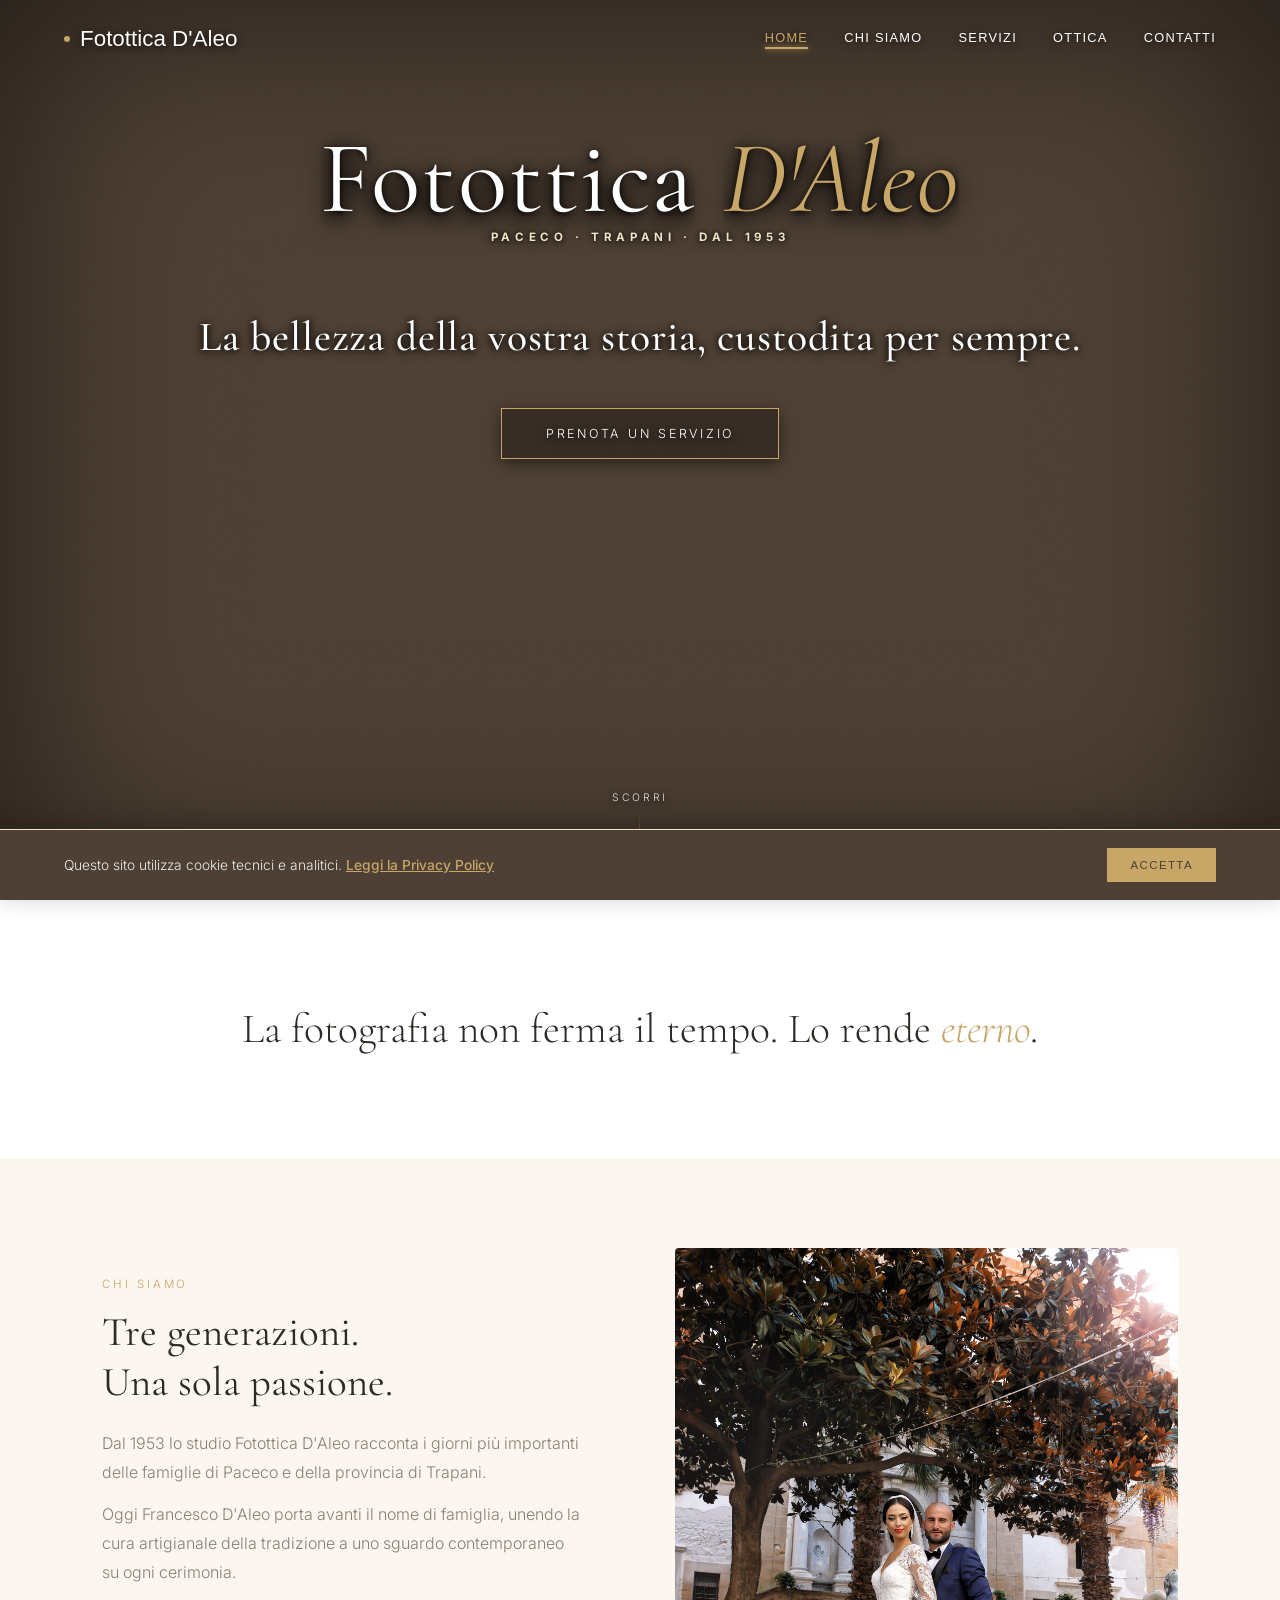
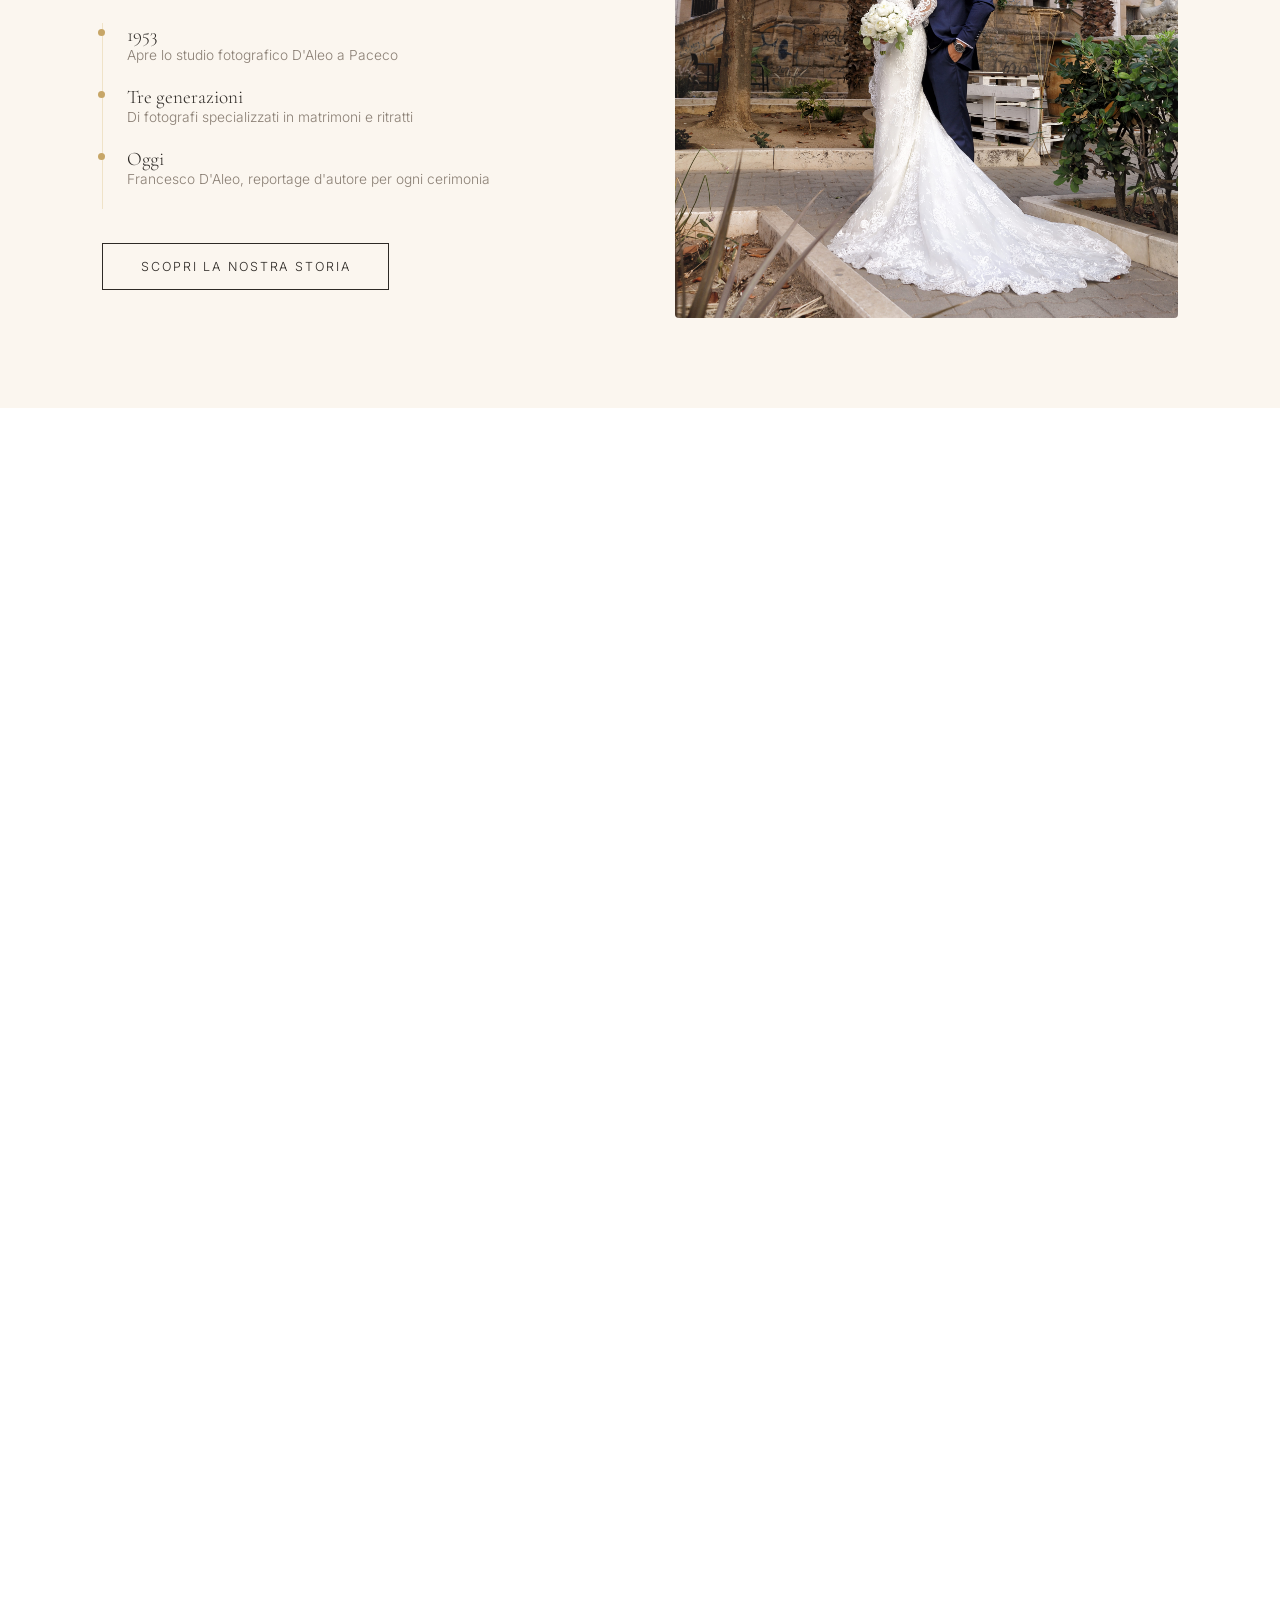
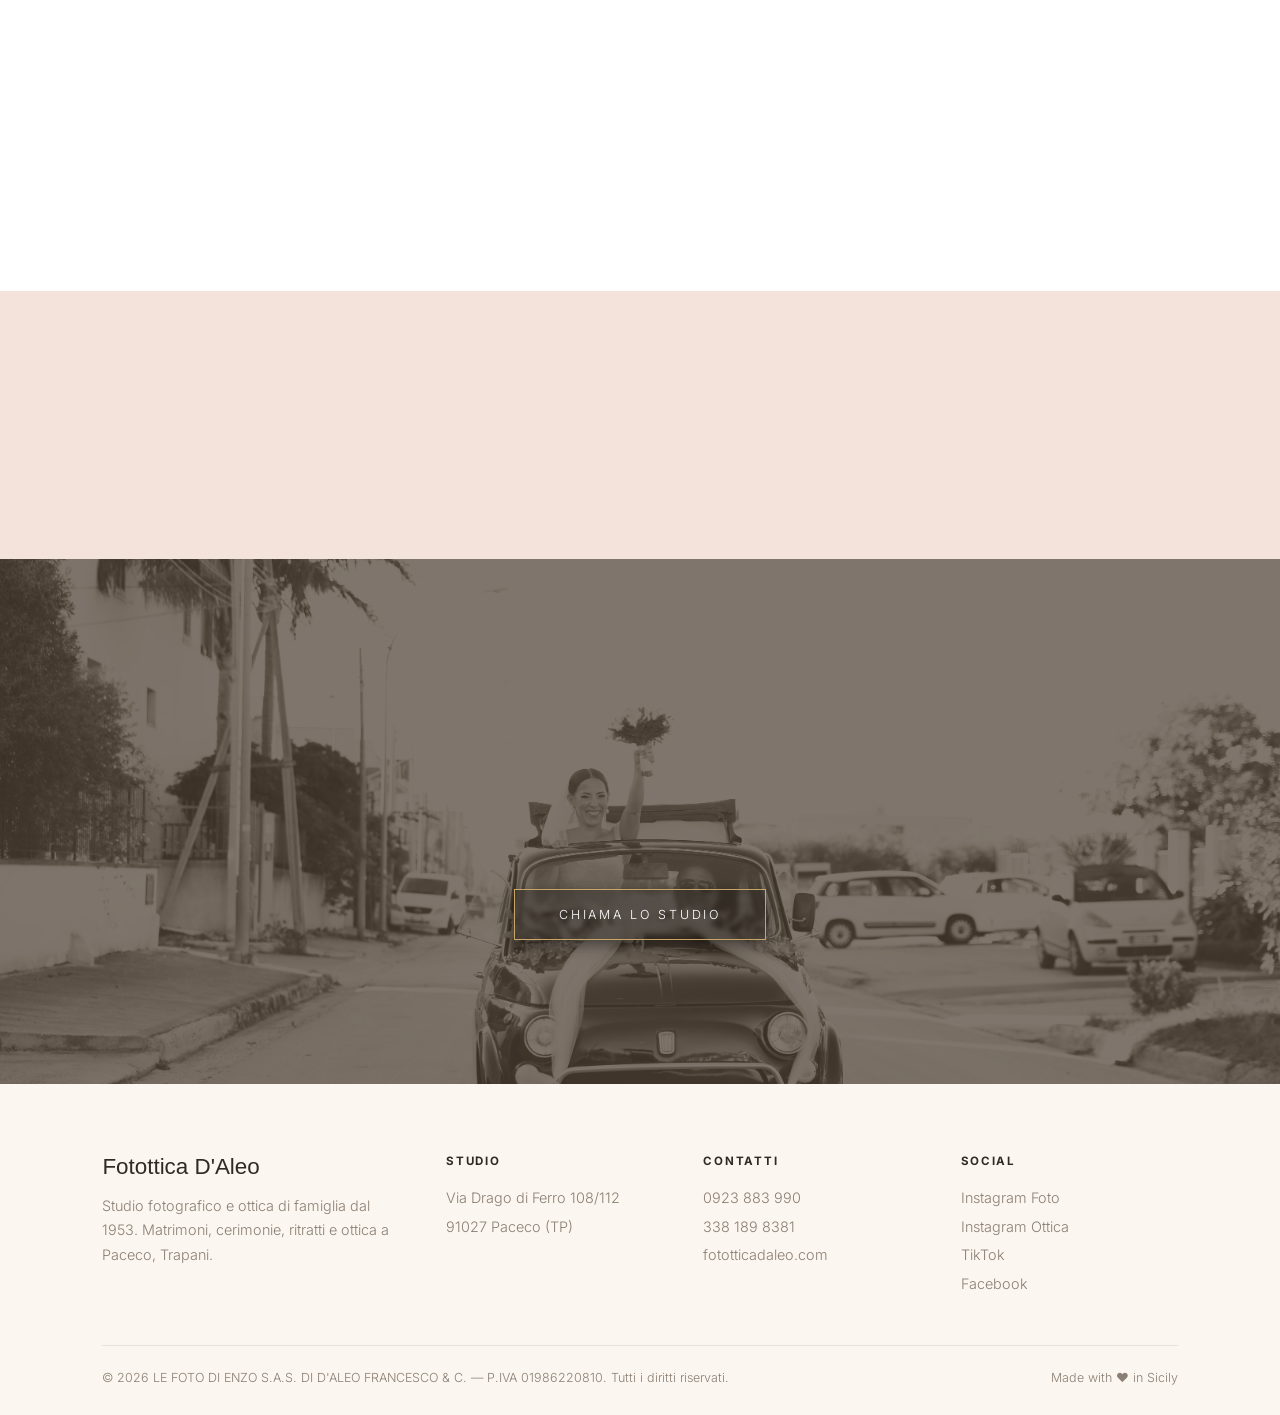
==== index.html @ 94fbf65d "Add files via upload" ====
<!DOCTYPE html>
<html lang="it">
<head>
<meta charset="UTF-8">
<meta name="viewport" content="width=device-width, initial-scale=1.0">
<title>Fotottica D'Aleo — Fotografo di matrimonio e Ottica a Paceco (TP), dal 1953</title>
<meta name="description" content="Fotottica D'Aleo: studio fotografico e ottica a Paceco, Trapani, dal 1953. Matrimoni, cerimonie, ritratti, occhiali da vista e da sole, lenti a contatto.">
<meta name="keywords" content="fotografo matrimonio trapani, fotografo matrimonio paceco, fotottica d'aleo, ottica paceco, occhiali da vista trapani, fotografo battesimo trapani, studio fotografico paceco">
<link rel="canonical" href="https://www.fototticadaleo.com/">
<meta property="og:title" content="Fotottica D'Aleo — Fotografo e Ottica a Paceco (TP)">
<meta property="og:description" content="Studio fotografico e ottica di famiglia dal 1953. Matrimoni, cerimonie, ritratti, occhiali e lenti a contatto a Paceco, Trapani.">
<meta property="og:type" content="website">
<meta property="og:url" content="https://www.fototticadaleo.com/">
<link rel="preconnect" href="https://fonts.googleapis.com">
<link rel="preconnect" href="https://fonts.gstatic.com" crossorigin>
<link rel="icon" type="image/x-icon" href="images/favicon_io/favicon.ico">
<link rel="icon" type="image/png" sizes="32x32" href="images/favicon_io/favicon-32x32.png">
<link rel="icon" type="image/png" sizes="16x16" href="images/favicon_io/favicon-16x16.png">
<link rel="apple-touch-icon" sizes="180x180" href="images/favicon_io/apple-touch-icon.png">
<link rel="manifest" href="images/favicon_io/site.webmanifest">
<link href="https://fonts.googleapis.com/css2?family=Cormorant+Garamond:ital,wght@0,300;0,400;0,500;0,600;1,400&family=Inter:wght@300;400;500;600&display=swap" rel="stylesheet">
<link rel="stylesheet" href="assets/style.css">
<script type="application/ld+json">
{
  "@context": "https://schema.org",
  "@type": "LocalBusiness",
  "name": "Fotottica D'Aleo",
  "url": "https://www.fototticadaleo.com",
  "telephone": "+39 0923 883990",
  "priceRange": "€€",
  "vatID": "IT01986220810",
  "foundingDate": "1953",
  "address": {
    "@type": "PostalAddress",
    "streetAddress": "Via Drago di Ferro 108/112",
    "addressLocality": "Paceco",
    "addressRegion": "TP",
    "postalCode": "91027",
    "addressCountry": "IT"
  },
  "geo": { "@type": "GeoCoordinates", "latitude": 37.9849, "longitude": 12.5560 },
  "sameAs": [
    "https://www.instagram.com/fototticadaleo_photo/",
    "https://www.instagram.com/fototticadaleo_ottica/",
    "https://www.tiktok.com/@otticadaleo",
    "https://www.facebook.com/fototticadaleo/"
  ],
  "areaServed": ["Paceco","Trapani","Erice","Marsala","Valderice","San Vito Lo Capo","Castellammare del Golfo","Alcamo"]
}
</script>
<style>
  .hero{position:relative; height:100vh; min-height:640px; width:100%; display:flex; flex-direction:column; align-items:center; justify-content:flex-start; padding-top:14vh; overflow:hidden; background:var(--black);}
  .hero-slides{position:absolute; inset:0;}
  .hero-slide{position:absolute; inset:-4%; background-size:cover; background-position:center; opacity:0; animation:kenburns 35s linear infinite;}
  
  .hero-slide:nth-child(1){background-image:linear-gradient(rgba(78,64,52,.22),rgba(78,64,52,.4)), url('images/abito-sposa-tramonto-rosso.jpg'); animation-delay:0s;}
  .hero-slide:nth-child(2){background-image:linear-gradient(rgba(78,64,52,.22),rgba(78,64,52,.4)), url('images/sposi-ritratto-pineta-bosco.jpg'); animation-delay:5s;}
  .hero-slide:nth-child(3){background-image:linear-gradient(rgba(78,64,52,.22),rgba(78,64,52,.4)), url('images/sposi-con-cane-bouledog-giardino.jpg'); animation-delay:10s;}
  .hero-slide:nth-child(4){background-image:linear-gradient(rgba(78,64,52,.22),rgba(78,64,52,.4)), url('images/sposi-pineta-bosco-matrimonio.jpg'); animation-delay:15s;}
  .hero-slide:nth-child(5){background-image:linear-gradient(rgba(78,64,52,.22),rgba(78,64,52,.4)), url('images/matrimonio-tempio-segesta.jpg'); animation-delay:20s;}
  .hero-slide:nth-child(6){background-image:linear-gradient(rgba(78,64,52,.22),rgba(78,64,52,.4)), url('images/sposo-solleva-sposa-bianco-nero.jpg'); animation-delay:25s;}
  .hero-slide:nth-child(7){background-image:linear-gradient(rgba(78,64,52,.22),rgba(78,64,52,.4)), url('images/festa-matrimonio-maschere-party-serale.jpg'); animation-delay:30s;}
  
  @keyframes kenburns{
    0%   { opacity: 0; transform: scale(1.0) translate(0,0); }
    3%   { opacity: 1; }
    14%  { opacity: 1; }
    17%  { opacity: 0; transform: scale(1.12) translate(-1%,-1%); }
    100% { opacity: 0; transform: scale(1.12); }
  }

  .grain{position:absolute; inset:0; z-index:1; pointer-events:none; opacity:.06; mix-blend-mode:overlay;
    background-image:url("data:image/svg+xml,%3Csvg xmlns='http://www.w3.org/2000/svg' width='120' height='120'%3E%3Cfilter id='n'%3E%3CfeTurbulence type='fractalNoise' baseFrequency='0.9' numOctaves='2' stitchTiles='stitch'/%3E%3C/filter%3E%3Crect width='100%25' height='100%25' filter='url(%23n)'/%3E%3C/svg%3E");}
  .vignette{position:absolute; inset:0; z-index:1; pointer-events:none; box-shadow:inset 0 0 220px rgba(0,0,0,.6);}
  
  .hero-content{position:relative; z-index:2; text-align:center; color:#fff; padding:0 24px; will-change:transform; text-shadow: 0 4px 18px rgba(0,0,0,0.85), 0 2px 6px rgba(0,0,0,0.9);}
  .hero-eyebrow{font-size:.72rem; letter-spacing:.4em; text-transform:uppercase; color:var(--gold-dim); margin-bottom:26px; opacity:0; animation:fadeUp 1.2s ease forwards .3s; text-shadow: 0 2px 10px rgba(0,0,0,0.9), 0 0 4px rgba(0,0,0,0.8);}
  .hero-title{font-size:clamp(3rem,8vw,7rem); line-height:1.02; letter-spacing:.01em; display:flex; flex-wrap:wrap; justify-content:center; gap:.28em; filter: drop-shadow(0 6px 12px rgba(0,0,0,0.7));}
  .hero-title .word{overflow:hidden;}
  .hero-title .word span{display:inline-block; transform:translateY(115%); animation:wordUp 1s cubic-bezier(.22,1,.36,1) forwards;}
  .hero-title .word:nth-child(1) span{animation-delay:.5s;}
  .hero-title .word:nth-child(2) span{animation-delay:.65s; color:var(--gold); font-style:italic;}
  @keyframes wordUp{to{transform:translateY(0);}}
  .hero-sub{margin-top:24px; font-weight:300; font-size:1.08rem; color:rgba(255,255,255,.95); letter-spacing:.03em; opacity:0; animation:fadeUp 1.4s ease forwards 1.05s; text-shadow: 0 2px 12px rgba(0,0,0,0.95), 0 0 6px rgba(0,0,0,0.9);}
  .hero-cta{display:inline-block; margin-top:46px; padding:17px 44px; border:1px solid var(--gold); color:#fff; font-size:.78rem; letter-spacing:.22em; text-transform:uppercase; position:relative; overflow:hidden; opacity:0; animation:fadeUp 1.4s ease forwards 1.3s; transition:color .4s ease, transform .25s ease; background: rgba(0,0,0,0.3); backdrop-filter: blur(2px); box-shadow: 0 4px 15px rgba(0,0,0,0.5);}
  .hero-cta span{position:relative; z-index:2;}
  .hero-cta::before{content:''; position:absolute; inset:0; background:var(--gold); transform:translateX(-101%); transition:transform .45s ease;}
  .hero-cta:hover{color:var(--black);}
  .hero-cta:hover::before{transform:translateX(0);}
  @keyframes fadeUp{from{opacity:0; transform:translateY(22px);} to{opacity:1; transform:translateY(0);}}
  .scroll-indicator{position:absolute; bottom:40px; left:50%; transform:translateX(-50%); z-index:2; color:rgba(255,255,255,.85); display:flex; flex-direction:column; align-items:center; gap:10px; font-size:.65rem; letter-spacing:.25em; text-transform:uppercase; text-shadow: 0 2px 8px rgba(0,0,0,0.9);}
  .scroll-line{width:1px; height:46px; background:linear-gradient(rgba(255,255,255,0),var(--gold)); position:relative; overflow:hidden;}
  .scroll-line::after{content:''; position:absolute; top:-100%; left:0; width:100%; height:100%; background:linear-gradient(#fff,var(--gold)); animation:scrollmove 2.2s ease-in-out infinite;}
  @keyframes scrollmove{0%{top:-100%;}100%{top:100%;}}
</style>
</head>
<body>

<div id="cursor"></div>
<div id="cursor-ring"></div>
<div id="progress"></div>

<nav id="nav">
  <div class="logo"><span class="dot"></span>Fotottica D'Aleo</div>
  <div class="nav-links" id="navLinks">
    <a href="index.html" class="active">Home</a>
    <a href="chi-siamo.html">Chi Siamo</a>
    <a href="servizi.html">Servizi</a>
    <a href="ottica.html">Ottica</a>
    <a href="contatti.html">Contatti</a>
  </div>
  <div class="nav-toggle" id="navToggle"><span></span><span></span><span></span></div>
</nav>

<section class="hero" id="heroSection">
  <div class="hero-slides">
    <div class="hero-slide"></div>
    <div class="hero-slide"></div>
    <div class="hero-slide"></div>
    <div class="hero-slide"></div>
    <div class="hero-slide"></div>
    <div class="hero-slide"></div>
    <div class="hero-slide"></div>
  </div>
  <div class="grain"></div>
  <div class="vignette"></div>
  <div class="hero-content" id="heroContent">
    <h1 class="hero-title">
      <span class="word"><span>Fotottica</span></span>
      <span class="word"><span>D'Aleo</span></span>
    </h1>
    <div class="hero-eyebrow"><b>Paceco · Trapani · Dal 1953</b></div>
    <br>
    <p class="hero-sub">La bellezza della vostra storia, custodita per sempre.</p>
    <a href="contatti.html" class="hero-cta magnetic"><span>Prenota un servizio</span></a>
  </div>
  <div class="scroll-indicator"><span>Scorri</span><div class="scroll-line"></div></div>
</section>

<section class="statement">
  <p>
    <span class="reveal-line"><span class="reveal-inner">La fotografia non ferma il tempo.</span></span>
    <span class="reveal-line"><span class="reveal-inner">Lo rende <em>eterno</em>.</span></span>
  </p>
</section>

<section class="legacy" id="legacy">
  <div class="legacy-inner">
    <div class="reveal">
      <div class="legacy-eyebrow">Chi siamo</div>
      <h2>Tre generazioni. <br>Una sola passione.</h2>
      <p>Dal 1953 lo studio Fotottica D'Aleo racconta i giorni più importanti delle famiglie di Paceco e della provincia di Trapani.</p>
      <p>Oggi Francesco D'Aleo porta avanti il nome di famiglia, unendo la cura artigianale della tradizione a uno sguardo contemporaneo su ogni cerimonia.</p>
      <div class="gen-line">
        <div class="gen-item"><div class="gen-year">1953</div><div class="gen-desc">Apre lo studio fotografico D'Aleo a Paceco</div></div>
        <div class="gen-item"><div class="gen-year">Tre generazioni</div><div class="gen-desc">Di fotografi specializzati in matrimoni e ritratti</div></div>
        <div class="gen-item"><div class="gen-year">Oggi</div><div class="gen-desc">Francesco D'Aleo, reportage d'autore per ogni cerimonia</div></div>
      </div>
      <a href="chi-siamo.html" class="btn btn-dark magnetic" style="margin-top:34px;"><span>Scopri la nostra storia</span></a>
    </div>
    <div class="legacy-photo reveal tall">
      <img src="images/sposi-in-posa-piazza-centro-storico.jpg" alt="Sposi messi in posa nel centro storico durante il servizio fotografico di Fotottica D'Aleo" style="width:100%; height:100%; object-fit:cover;">
      <div class="frame"></div>
    </div>
  </div>
</section>

<section class="services-clean" id="servizi">
  <div class="section-head reveal">
    <div class="section-eyebrow">Cosa Facciamo</div>
    <h2>I Nostri Servizi</h2>
    <p>Dalla fotografia d'autore alla cura della tua vista, una presenza costante al fianco delle famiglie.</p>
  </div>

  <div class="services-clean-grid reveal">
    <div class="service-clean-card featured">
      <div class="service-clean-icon">
        <svg viewBox="0 0 24 24" fill="none" stroke-width="1.8" stroke-linecap="round" stroke-linejoin="round"><path d="M23 19a2 2 0 0 1-2 2H3a2 2 0 0 1-2-2V8a2 2 0 0 1 2-2h4l2-3h6l2 3h4a2 2 0 0 1 2 2z"/><circle cx="12" cy="13" r="4"/></svg>
      </div>
      <h3>Reportage Matrimoni</h3>
      <p>Racconto fotografico spontaneo e senza pose forzate per catturare l'emozione autentica del vostro giorno più bello.</p>
    </div>

    <div class="service-clean-card">
      <div class="service-clean-icon">
        <svg viewBox="0 0 24 24" fill="none" stroke-width="1.8" stroke-linecap="round" stroke-linejoin="round"><path d="M12 21.35l-1.45-1.32C5.4 15.36 2 12.28 2 8.5 2 5.42 4.42 3 7.5 3c1.74 0 3.41.81 4.5 2.09C13.09 3.81 14.76 3 16.5 3 19.58 3 22 5.42 22 8.5c0 3.78-3.4 6.86-8.55 11.54L12 21.35z"/></svg>
      </div>
      <h3>Cerimonie ed Eventi</h3>
      <p>Copertura completa e discreta per battesimi, prime comunioni, cresime, diciottesimi e feste private.</p>
    </div>

    <div class="service-clean-card">
      <div class="service-clean-icon">
        <svg viewBox="0 0 24 24" fill="none" stroke-width="1.8" stroke-linecap="round" stroke-linejoin="round"><path d="M20 21v-2a4 4 0 0 0-4-4H8a4 4 0 0 0-4 4v2"/><circle cx="12" cy="7" r="4"/></svg>
      </div>
      <h3>Ritratti e Fototessere</h3>
      <p>Sessioni fotografiche in sala posa per ritratti singoli, di famiglia, book e fototessere per documenti.</p>
    </div>

    <div class="service-clean-card">
      <div class="service-clean-icon">
        <svg viewBox="0 0 24 24" fill="none" stroke-width="1.8" stroke-linecap="round" stroke-linejoin="round"><path d="M1 12s4-8 11-8 11 8 11 8-4 8-11 8-11-8-11-8z"/><circle cx="12" cy="12" r="3"/></svg>
      </div>
      <h3>Controllo della Vista</h3>
      <p>Misurazione precisa dell'efficienza visiva ed esame optometrico effettuato in sede con strumentazione dedicata.</p>
    </div>

    <div class="service-clean-card">
      <div class="service-clean-icon">
        <svg viewBox="0 0 24 24" fill="none" stroke-width="1.8" stroke-linecap="round" stroke-linejoin="round"><circle cx="6" cy="12" r="4"/><circle cx="18" cy="12" r="4"/><line x1="10" y1="12" x2="14" y2="12"/></svg>
      </div>
      <h3>Occhiali da Vista e Sole</h3>
      <p>Consulenza d'immagine su misura e un'ampia scelta tra i migliori brand di montature e lenti di altissima qualità.</p>
    </div>

    <div class="service-clean-card">
      <div class="service-clean-icon">
        <svg viewBox="0 0 24 24" fill="none" stroke-width="1.8" stroke-linecap="round" stroke-linejoin="round"><circle cx="12" cy="12" r="10"/><circle cx="12" cy="12" r="4"/></svg>
      </div>
      <h3>Lenti a Contatto</h3>
      <p>Applicazione, prova e fornitura di lenti a contatto morbide, giornaliere o mensili per ogni tipo di difetto visivo.</p>
    </div>
  </div>
</section>

<section class="stats" id="stats">
  <div class="reveal"><div class="stat-num" data-count="70">0</div><div class="stat-label">Anni di storia</div></div>
  <div class="reveal"><div class="stat-num" data-count="3">0</div><div class="stat-label">Generazioni</div></div>
  <div class="reveal"><div class="stat-num" data-count="270" data-suffix="+">0</div><div class="stat-label">Coppie servite</div></div>
  <div class="reveal"><div class="stat-num" data-count="98" data-suffix="%">0</div><div class="stat-label">Recensioni positive</div></div>
</section>

<section class="cta-section">
  <div class="bg" style="background-image:url('images/sposi-fiat-600-matrimonio.jpg');"></div>
  <div class="overlay"></div>
  <div class="cta-section-inner">
    <h2 class="reveal">Il vostro giorno. Per sempre.</h2>
    <a href="contatti.html" class="hero-cta magnetic reveal"><span>Chiama lo studio</span></a>
  </div>
</section>

<footer>
  <div class="footer-grid">
    <div>
      <div class="footer-logo">Fotottica D'Aleo</div>
      <p>Studio fotografico e ottica di famiglia dal 1953. Matrimoni, cerimonie, ritratti e ottica a Paceco, Trapani.</p>
    </div>
    <div class="footer-col">
      <h4>Studio</h4>
      <span>Via Drago di Ferro 108/112</span>
      <span>91027 Paceco (TP)</span>
    </div>
    <div class="footer-col">
      <h4>Contatti</h4>
      <a href="tel:+390923883990">0923 883 990</a>
      <a href="tel:+393381898381">338 189 8381</a>
      <a href="https://www.fototticadaleo.com" target="_blank" rel="noopener">fototticadaleo.com</a>
    </div>
    <div class="footer-col">
      <h4>Social</h4>
      <a href="https://www.instagram.com/fototticadaleo_photo/" target="_blank" rel="noopener">Instagram Foto</a>
      <a href="https://www.instagram.com/fototticadaleo_ottica/" target="_blank" rel="noopener">Instagram Ottica</a>
      <a href="https://www.tiktok.com/@otticadaleo" target="_blank" rel="noopener">TikTok</a>
      <a href="https://www.facebook.com/fototticadaleo/" target="_blank" rel="noopener">Facebook</a>
    </div>
  </div>
  <div class="footer-bottom">
    <span>© 2026 LE FOTO DI ENZO S.A.S. DI D'ALEO FRANCESCO & C. — P.IVA 01986220810. Tutti i diritti riservati.</span>
    <span>Made with ❤️ in Sicily</span>
  </div>
</footer>


<div id="cookie-banner" style="position: fixed; bottom: 0; left: 0; right: 0; background-color: #4E4034; color: #FFFFFF; padding: 18px 5vw; display: flex; justify-content: space-between; align-items: center; gap: 20px; z-index: 9999; border-top: 1px solid #F0E3C8; box-shadow: 0 -4px 25px rgba(0, 0, 0, 0.25);">
  <p style="margin: 0; font-size: 0.86rem; line-height: 1.6; color: rgba(255, 255, 255, 0.9);">
    Questo sito utilizza cookie tecnici e analitici. 
    <a href="privacy.html" style="color: #C7A667 !important; text-decoration: underline !important; font-weight: 500;">Leggi la Privacy Policy</a>
  </p>
  <div style="display: flex; gap: 12px; flex-shrink: 0;">
    <button id="accept-cookies" style="padding: 10px 22px; border: 1px solid #C7A667; cursor: pointer; font-size: 0.72rem; letter-spacing: 0.12em; text-transform: uppercase; background: #C7A667; color: #4E4034; font-weight: 500;">ACCETTA</button>
  </div>
</div>

<script>
  if (!localStorage.getItem('cookiesAccepted')) {
    document.getElementById('cookie-banner').style.display = 'flex';
  }

  document.getElementById('accept-cookies').addEventListener('click', function() {
    localStorage.setItem('cookiesAccepted', 'true');
    document.getElementById('cookie-banner').style.display = 'none';
  });
</script>
<script>
  
  const images = [
    'images/foto1.jpg',
    'images/foto2.jpg',
    'images/foto3.jpg',
    'images/foto4.jpg',
    'images/foto5.jpg',
    'images/foto6.jpg',
    'images/foto7.jpg'
  ];

  window.addEventListener('load', () => {
    images.forEach((src, index) => {
     
      if (index === 0) return; 
      
      const img = new Image();
      img.src = src;
      console.log('Immagine ' + index + ' caricata in background');
    });
  });
</script>
<script src="assets/main.js"></script>
</body>
</html>
---- assets/style.css ----
@font-face {
  font-family: 'Walkway Black';
  src: url('fonts/Walkway-Black.ttf') format('truetype');
  font-weight: 400;
  font-style: normal;
}

:root {
  --bg:        #FFFFFF;
  --bg-soft:   #FBF6EF;
  --blush:     #F3E3DA;
  --ink:       #2E2A26;
  --ink-soft:  #8a7f74;
  --gold:      #C7A667;
  --gold-dim:  #F0E3C8;
  --black:     #4E4034;
}

* {
  margin: 0;
  padding: 0;
  box-sizing: border-box;
}

html {
  scroll-behavior: smooth;
}

body {
  background: var(--bg);
  color: var(--ink);
  font-family: 'Inter', sans-serif;
  font-weight: 300;
}

a {
  color: inherit;
  text-decoration: none;
}

img {
  max-width: 100%;
  display: block;
}

h1, h2, h3 {
  font-family: 'Cormorant Garamond', serif;
  font-weight: 400;
}

@keyframes fadeUp {
  from {
    opacity: 0;
    transform: translateY(20px);
  }
  to {
    opacity: 1;
    transform: translateY(0);
  }
}

nav {
  position: fixed;
  top: 0; 
  left: 0; 
  right: 0;
  z-index: 100;
  display: flex;
  align-items: center;
  justify-content: space-between;
  padding: 26px 5vw;
  transition: background 0.4s ease, padding 0.4s ease, box-shadow 0.4s ease;
  font-family: 'Walkway Black', sans-serif;
  background: transparent;
}

nav.scrolled {
  background: rgba(255, 255, 255, 0.95);
  padding: 16px 5vw;
  box-shadow: 0 4px 20px rgba(0, 0, 0, 0.08);
}

.logo {
  font-family: 'Walkway Black', sans-serif;
  font-size: 1.4rem;
  color: #fff;
  display: flex;
  align-items: center;
  gap: 10px;
  transition: color 0.4s ease;
  text-shadow: 0 2px 8px rgba(0, 0, 0, 0.85);
}

nav.scrolled .logo { 
  color: var(--ink); 
  text-shadow: none;
}

.logo .dot {
  width: 6px; 
  height: 6px;
  border-radius: 50%;
  background: var(--gold);
}

.nav-links {
  display: flex;
  gap: 36px;
  font-size: 0.8rem;
  letter-spacing: 0.1em;
  text-transform: uppercase;
}

.nav-links a {
  color: #fff;
  transition: color 0.3s ease;
  text-shadow: 0 2px 8px rgba(0, 0, 0, 0.85);
  position: relative;
  padding-bottom: 4px;
}

nav.scrolled .nav-links a { 
  color: var(--ink-soft); 
  text-shadow: none;
}

.nav-links a:hover { 
  color: var(--gold) !important; 
}

.nav-links a.active,
nav.scrolled .nav-links a.active { 
  color: var(--gold) !important; 
  font-weight: 500;
}

.nav-links a.active::after,
nav.scrolled .nav-links a.active::after {
  content: '';
  position: absolute;
  bottom: 0;
  left: 0;
  width: 100%;
  height: 2px;
  background-color: var(--gold) !important;
  box-shadow: 0 0 6px var(--gold);
}

.nav-toggle {
  display: none;
  flex-direction: column;
  gap: 5px;
  cursor: pointer;
  z-index: 110;
}

.nav-toggle span {
  width: 24px; 
  height: 2px;
  background: #fff;
  transition: background 0.3s ease;
  box-shadow: 0 1px 4px rgba(0, 0, 0, 0.6);
}

nav.scrolled .nav-toggle span { 
  background: var(--ink); 
  box-shadow: none;
}

@media (max-width: 820px) {
  .nav-toggle { 
    display: flex; 
  }
  .nav-links {
    position: fixed;
    inset: 0;
    background: var(--black);
    flex-direction: column;
    justify-content: center;
    align-items: center;
    gap: 30px;
    font-size: 1.2rem;
    transform: translateX(-100%);
    transition: transform 0.4s ease;
  }
  .nav-links.open { 
    transform: translateX(0); 
  }
  .nav-links a { 
    color: #fff; 
  }
}

.btn {
  display: inline-block;
  padding: 15px 38px;
  border: 1px solid var(--gold);
  background: transparent;
  color: #fff;
  font-size: 0.78rem;
  letter-spacing: 0.15em;
  text-transform: uppercase;
  cursor: pointer;
  transition: background 0.3s ease, color 0.3s ease;
}

.btn:hover {
  background: var(--gold);
  color: var(--black);
}

.btn-dark {
  border-color: var(--ink);
  color: var(--ink);
}

.btn-dark:hover {
  background: var(--ink);
  color: #fff;
}

.hero-sub {
  margin-top: 24px !important;
  font-family: 'Cormorant Garamond', serif !important;
  font-weight: 500 !important;
  font-size: 2.6rem !important;
  line-height: 1.15 !important;
  color: #FFFFFF !important;
  letter-spacing: 0.02em !important;
  opacity: 0;
  animation: fadeUp 1.4s ease forwards 1.05s;
  text-shadow: 0 4px 20px rgba(0, 0, 0, 0.95), 0 0 10px rgba(0, 0, 0, 0.9);
}

@media (max-width: 768px) {
  .hero-sub {
    font-size: 2.4rem !important;
  }
}

.page-hero {
  position: relative;
  height: 65vh;
  min-height: 420px;
  display: flex;
  align-items: center;
  justify-content: center;
  text-align: center;
  color: #fff;
  overflow: hidden;
  background: var(--black);
}

.page-hero .bg {
  position: absolute;
  inset: 0;
  background-size: cover;
  background-position: center;
}

.page-hero .bg-overlay {
  position: absolute;
  inset: 0;
  background: linear-gradient(180deg, rgba(78,64,52,0.25), rgba(78,64,52,0.6));
}

.page-hero-content {
  position: relative;
  z-index: 2;
  padding: 0 24px;
  text-shadow: 0 2px 16px rgba(0,0,0,0.35);
}

.page-eyebrow {
  text-shadow: 2px 2px 4px #000000;
  font-size: 0.95rem;
  letter-spacing: 0.3em;
  text-transform: uppercase;
  color: var(--gold-dim);
  margin-bottom: 18px;
}

.page-hero h1 {
  font-family: 'Walkway Black', sans-serif;
  font-size: clamp(2.2rem, 5.5vw, 4.4rem);
  line-height: 1.1;
}

.page-hero h1 em {
  font-style: italic;
  color: var(--gold);
}

.page-hero p {
  margin-top: 18px;
  max-width: 50ch;
  margin-left: auto;
  margin-right: auto;
  color: rgba(255,255,255,0.85);
  font-size: 1.25rem;
}

.statement {
  padding: 100px 8vw;
  text-align: center;
}

.statement p {
  font-family: 'Cormorant Garamond', serif;
  font-size: clamp(1.6rem, 3.6vw, 2.6rem);
  line-height: 1.4;
}

.statement em {
  font-style: italic;
  color: var(--gold);
}

.section-head {
  text-align: center;
  max-width: 640px;
  margin: 0 auto 60px;
}

.section-eyebrow {
  font-size: 0.72rem;
  letter-spacing: 0.25em;
  text-transform: uppercase;
  color: var(--gold);
  margin-bottom: 14px;
}

.section-head h2 {
  font-size: clamp(1.9rem, 3.8vw, 2.8rem);
}

.section-head p {
  margin-top: 14px;
  color: var(--ink-soft);
  line-height: 1.7;
}

.legacy {
  padding: 90px 8vw;
  background: var(--bg-soft);
}

.legacy-inner {
  max-width: 1100px;
  margin: 0 auto;
  display: grid;
  grid-template-columns: 1fr;
  gap: 50px;
}

@media (min-width: 900px) {
  .legacy-inner {
    grid-template-columns: 1fr 1fr;
    align-items: center;
    gap: 70px;
  }
  .legacy-inner.reverse .legacy-photo { 
    order: -1; 
  }
}

.legacy-eyebrow {
  font-size: 0.72rem;
  letter-spacing: 0.25em;
  text-transform: uppercase;
  color: var(--gold);
  margin-bottom: 16px;
}

.legacy h2 {
  font-size: clamp(1.9rem, 3.2vw, 2.7rem);
  margin-bottom: 22px;
}

.legacy p {
  color: var(--ink-soft);
  line-height: 1.8;
  max-width: 48ch;
}

.legacy p + p { 
  margin-top: 14px; 
}

.gen-line {
  margin-top: 36px;
  padding-left: 24px;
  border-left: 1px solid var(--gold-dim);
}

.gen-item { 
  position: relative; 
  padding-bottom: 22px; 
}

.gen-item::before {
  content: '';
  position: absolute;
  left: -29px; 
  top: 6px;
  width: 7px; 
  height: 7px;
  border-radius: 50%;
  background: var(--gold);
}

.gen-year {
  font-family: 'Cormorant Garamond', serif;
  font-size: 1.2rem;
}

.gen-desc {
  font-size: 0.86rem;
  color: var(--ink-soft);
}

.legacy-photo {
  aspect-ratio: 4 / 5;
  overflow: hidden;
  border-radius: 4px;
}

.legacy-photo.tall { 
  aspect-ratio: 3 / 4; 
}

.legacy-photo img {
  width: 100%;
  height: 100%;
  object-fit: cover;
  will-change: transform;
  transition: transform 0.1s ease-out;
}

.values { 
  padding: 100px 8vw; 
}

.values-grid {
  display: grid;
  grid-template-columns: 1fr;
  gap: 2px;
  max-width: 1200px;
  margin: 0 auto;
  background: var(--bg-soft);
}

@media (min-width: 800px) {
  .values-grid { 
    grid-template-columns: repeat(4, 1fr); 
  }
  .values-grid.ottica-grid { 
    grid-template-columns: repeat(2, 1fr); 
  }
}

.value-card {
  background: var(--bg);
  padding: 40px 30px;
}

.value-num {
  font-family: 'Cormorant Garamond', serif;
  font-size: 1.4rem;
  color: var(--gold);
  margin-bottom: 14px;
}

.value-card h3 { 
  font-size: 1.2rem; 
  margin-bottom: 10px; 
}

.value-card p { 
  color: var(--ink-soft); 
  font-size: 0.92rem; 
  line-height: 1.7; 
}

.services { 
  padding: 100px 8vw; 
}

.services-grid {
  display: grid;
  grid-template-columns: 1fr;
  gap: 2px;
  background: var(--bg-soft);
}

@media (min-width: 700px) {
  .services-grid { 
    grid-template-columns: repeat(3, 1fr); 
  }
  .services-grid.two-col { 
    grid-template-columns: repeat(2, 1fr); 
  }
}

.service-card {
  position: relative;
  aspect-ratio: 3 / 4;
  overflow: hidden;
  background: var(--black);
}

.service-card img {
  width: 100%;
  height: 100%;
  object-fit: cover;
  opacity: 0.75;
  transition: transform 0.5s ease, opacity 0.3s ease;
}

.service-card:hover img {
  transform: scale(1.06);
  opacity: 0.9;
}

.service-card .overlay {
  position: absolute;
  inset: 0;
  display: flex;
  flex-direction: column;
  justify-content: flex-end;
  padding: 28px;
  background: linear-gradient(180deg, transparent 40%, rgba(78,64,52,0.75));
}

.service-num {
  font-size: 0.7rem;
  letter-spacing: 0.2em;
  color: var(--gold);
  margin-bottom: 6px;
}

.service-card h3 { 
  color: #fff; 
  font-size: 1.5rem; 
  font-weight: 400; 
}

.service-card p.desc { 
  color: rgba(255,255,255,0.75); 
  font-size: 0.82rem; 
  margin-top: 6px; 
}

.simple-list {
  max-width: 900px;
  margin: 0 auto;
  display: grid;
  grid-template-columns: 1fr;
}

@media (min-width: 700px) {
  .simple-list { 
    grid-template-columns: 1fr 1fr; 
  }
}

.simple-item {
  padding: 26px 0;
  border-bottom: 1px solid rgba(0,0,0,0.08);
  display: flex;
  justify-content: space-between;
  align-items: baseline;
  gap: 20px;
}

.simple-item h4 {
  font-family: 'Cormorant Garamond', serif;
  font-size: 1.15rem;
  font-weight: 400;
}

.simple-item span {
  color: var(--gold);
  font-size: 0.72rem;
  letter-spacing: 0.12em;
  text-transform: uppercase;
}

.stats {
  padding: 90px 8vw;
  background: var(--blush);
  display: grid;
  grid-template-columns: repeat(2, 1fr);
  gap: 40px;
  text-align: center;
}

@media (min-width: 800px) {
  .stats { 
    grid-template-columns: repeat(4, 1fr); 
  }
}

.stat-num {
  font-family: 'Cormorant Garamond', serif;
  font-size: clamp(2.2rem, 4.4vw, 3.4rem);
  color: #a97e46;
}

.stat-label {
  margin-top: 8px;
  font-size: 0.72rem;
  letter-spacing: 0.15em;
  text-transform: uppercase;
  color: var(--ink-soft);
}

.cta-section {
  position: relative;
  padding: 140px 8vw;
  text-align: center;
  overflow: hidden;
  background: var(--black);
}

.cta-section .bg {
  position: absolute;
  inset: 0;
  background-size: cover;
  background-position: center;
  opacity: 0.5;
}

.cta-section .overlay {
  position: absolute;
  inset: 0;
  background: rgba(78,64,52,0.45);
}

.cta-section-inner { 
  position: relative; 
  z-index: 2; 
}

.cta-section h2 {
  color: #fff;
  font-size: clamp(2rem, 4vw, 3rem);
  max-width: 16ch;
  margin: 0 auto 28px;
}

.cta-section p {
  color: rgba(255,255,255,0.8);
  max-width: 50ch;
  margin: 0 auto 28px;
}

.map-section { 
  padding: 90px 8vw; 
  background: var(--bg-soft); 
}

.map-inner {
  max-width: 1100px;
  margin: 0 auto;
  display: grid;
  grid-template-columns: 1fr;
  gap: 36px;
}

@media (min-width: 900px) {
  .map-inner { 
    grid-template-columns: 0.8fr 1.2fr; 
  }
}

.map-frame {
  width: 100%;
  height: 400px;
  border: 0;
}

.map-info h3 { 
  font-size: 1.5rem; 
  margin-bottom: 16px; 
}

.map-info p { 
  color: var(--ink-soft); 
  line-height: 1.8; 
  margin-bottom: 20px; 
}

.map-info .row { 
  display: flex; 
  gap: 12px; 
  margin-bottom: 10px; 
}

.map-info .row b {
  color: var(--gold);
  font-weight: 500;
  min-width: 90px;
  font-size: 0.78rem;
  letter-spacing: 0.06em;
  text-transform: uppercase;
}

.filters {
  display: flex;
  flex-wrap: wrap;
  gap: 12px;
  justify-content: center;
  margin-bottom: 46px;
}

.filter-btn {
  padding: 9px 22px;
  border: 1px solid rgba(0,0,0,0.15);
  background: transparent;
  color: var(--ink-soft);
  font-size: 0.72rem;
  letter-spacing: 0.1em;
  text-transform: uppercase;
  cursor: pointer;
  transition: all 0.25s ease;
}

.filter-btn:hover,
.filter-btn.active {
  background: var(--ink);
  color: #fff;
  border-color: var(--ink);
}

.masonry {
  column-count: 1;
  column-gap: 12px;
}

@media (min-width: 640px) { 
  .masonry { 
    column-count: 2; 
  } 
}

@media (min-width: 1000px) { 
  .masonry { 
    column-count: 3; 
  } 
}

.masonry-item {
  break-inside: avoid;
  margin-bottom: 12px;
  cursor: pointer;
  overflow: hidden;
  opacity: 1;
  transform: scale(1);
  transition: opacity 0.4s ease, transform 0.4s ease;
}

.masonry-item.hide { 
  display: none;
  opacity: 0;
  transform: scale(0.95);
}

.masonry-item.show {
  opacity: 1;
  transform: scale(1);
}

.masonry-item img {
  width: 100%;
  transition: transform 0.4s ease;
}

.masonry-item:hover img { 
  transform: scale(1.04); 
}

#lightbox {
  position: fixed;
  inset: 0;
  background: rgba(20,16,13,0.95);
  z-index: 500;
  display: none;
  align-items: center;
  justify-content: center;
}

#lightbox.open { 
  display: flex; 
}

#lightbox img {
  max-width: 88vw;
  max-height: 82vh;
  object-fit: contain;
}

#lightbox .lb-close {
  position: absolute;
  top: 26px; 
  right: 5vw;
  color: #fff;
  font-size: 1.6rem;
  cursor: pointer;
}

#lightbox .lb-nav {
  position: absolute;
  top: 50%;
  transform: translateY(-50%);
  color: #fff;
  font-size: 2rem;
  cursor: pointer;
  padding: 16px;
}

#lightbox .lb-prev { 
  left: 1.5vw; 
}

#lightbox .lb-next { 
  right: 1.5vw; 
}

#lightbox .lb-counter {
  position: absolute;
  bottom: 26px; 
  left: 50%;
  transform: translateX(-50%);
  color: rgba(255,255,255,0.6);
  font-size: 0.75rem;
  letter-spacing: 0.1em;
}

.contact-section { 
  padding: 100px 8vw; 
}

.contact-grid { 
  max-width: 640px; 
  margin: 0 auto; 
}

.info-item { 
  margin-bottom: 30px; 
  text-align: center; 
}

.info-item h4 {
  font-size: 0.72rem;
  letter-spacing: 0.15em;
  text-transform: uppercase;
  color: var(--gold);
  margin-bottom: 8px;
}

.info-item p,
.info-item a {
  color: var(--ink-soft);
  font-size: 1rem;
  line-height: 1.7;
}

.info-item a:hover { 
  color: var(--gold); 
}

footer {
  background: var(--bg-soft);
  padding: 70px 8vw 30px;
}

.footer-grid {
  display: grid;
  grid-template-columns: 1fr;
  gap: 40px;
  max-width: 1200px;
  margin: 0 auto;
  padding-bottom: 46px;
  border-bottom: 1px solid rgba(0,0,0,0.08);
}

@media (min-width: 800px) {
  .footer-grid { 
    grid-template-columns: 1.4fr 1fr 1fr 1fr; 
  }
}

.footer-logo {
  font-family: 'Walkway Black', sans-serif;
  font-size: 1.4rem;
  margin-bottom: 14px;
}

.footer-grid p { 
  color: var(--ink-soft); 
  font-size: 0.9rem; 
  line-height: 1.7; 
  max-width: 32ch; 
}

.footer-col h4 {
  font-size: 0.72rem;
  letter-spacing: 0.15em;
  text-transform: uppercase;
  margin-bottom: 16px;
}

.footer-col a, 
.footer-col span {
  display: block;
  color: var(--ink-soft);
  font-size: 0.9rem;
  line-height: 2;
}

.footer-col a:hover { 
  color: var(--gold); 
}

.footer-bottom {
  max-width: 1200px;
  margin: 24px auto 0;
  display: flex;
  justify-content: space-between;
  flex-wrap: wrap;
  gap: 10px;
  font-size: 0.78rem;
  color: var(--ink-soft);
}

.reveal {
  opacity: 0;
  transform: translateY(24px);
  transition: opacity 0.7s ease, transform 0.7s ease;
}

.reveal.in-view {
  opacity: 1;
  transform: translateY(0);
}

.services-clean {
  padding: 90px 8vw 110px;
  background: var(--bg);
}

.services-clean-grid {
  max-width: 1180px;
  margin: 0 auto;
  display: grid;
  grid-template-columns: repeat(2, 1fr);
  gap: 28px;
}

.service-clean-card {
  background: rgba(255,255,255,.7);
  border: 1px solid rgba(199,166,103,.18);
  border-radius: 20px;
  padding: 34px 30px;
  min-height: 220px;
  display: flex;
  flex-direction: column;
  justify-content: flex-start;
  transition: transform .35s ease, box-shadow .35s ease, border-color .35s ease;
  backdrop-filter: blur(10px);
}

.service-clean-card.featured {
  grid-column: 1 / -1;
  padding: 42px 40px;
}

.service-clean-card:hover {
  transform: translateY(-8px);
  border-color: rgba(199,166,103,.45);
  box-shadow: 0 24px 60px rgba(46,42,38,.12);
}

.service-clean-icon {
  width: 56px;
  height: 56px;
  border-radius: 18px;
  display: flex;
  align-items: center;
  justify-content: center;
  margin-bottom: 24px;
  background: linear-gradient(135deg, rgba(199,166,103,.16), rgba(199,166,103,.05));
  color: var(--gold);
  border: 1px solid rgba(199,166,103,.2);
}

.service-clean-icon svg {
  width: 24px;
  height: 24px;
  stroke: currentColor;
}

.service-clean-card h3 {
  font-size: 1.75rem;
  margin-bottom: 12px;
  color: var(--ink);
}

.service-clean-card p {
  color: var(--ink-soft);
  line-height: 1.75;
  font-size: .96rem;
}

@media (max-width: 768px) {
  .services-clean {
    padding: 70px 6vw 90px;
  }
  .services-clean-grid {
    grid-template-columns: 1fr;
  }
  .service-clean-card {
    min-height: auto;
  }
  .service-clean-card.featured {
    padding: 34px 30px;
  }
}

@media (hover: none) and (pointer: coarse) {
  #cursor,
  #cursor-ring {
    display: none !important;
  }
}

.cookie-banner {
  position: fixed;
  bottom: 0;
  left: 0;
  right: 0;
  background-color: var(--black);
  color: #FFFFFF;
  padding: 18px 5vw;
  display: none;
  justify-content: space-between;
  align-items: center;
  gap: 20px;
  z-index: 9999;
  box-shadow: 0 -4px 25px rgba(0, 0, 0, 0.25);
  border-top: 1px solid var(--gold-dim);
}

.cookie-banner p {
  margin: 0;
  font-size: 0.86rem;
  line-height: 1.6;
  color: rgba(255, 255, 255, 0.9);
}

.cookie-banner a {
  color: var(--gold) !important;
  text-decoration: underline !important;
  font-weight: 500;
}

.cookie-buttons {
  display: flex;
  gap: 12px;
  flex-shrink: 0;
}

.btn-accept, 
.btn-reject {
  padding: 10px 22px;
  border: 1px solid var(--gold);
  cursor: pointer;
  font-size: 0.72rem;
  letter-spacing: 0.12em;
  text-transform: uppercase;
  transition: background 0.3s ease, color 0.3s ease, border-color 0.3s ease;
  font-family: 'Inter', sans-serif;
  font-weight: 500;
}

.btn-accept {
  background: var(--gold);
  color: var(--black);
}

.btn-accept:hover {
  background: var(--gold-dim);
  border-color: var(--gold-dim);
}

.btn-reject {
  background: transparent;
  color: #FFFFFF;
  border-color: rgba(255, 255, 255, 0.4);
}

.btn-reject:hover {
  background: rgba(255, 255, 255, 0.1);
  border-color: #FFFFFF;
}

@media (max-width: 680px) {
  .cookie-banner {
    flex-direction: column;
    text-align: center;
    padding: 22px 6vw;
  }
  .cookie-buttons {
    width: 100%;
    justify-content: center;
  }
  .btn-accept, 
  .btn-reject {
    flex: 1;
  }
}
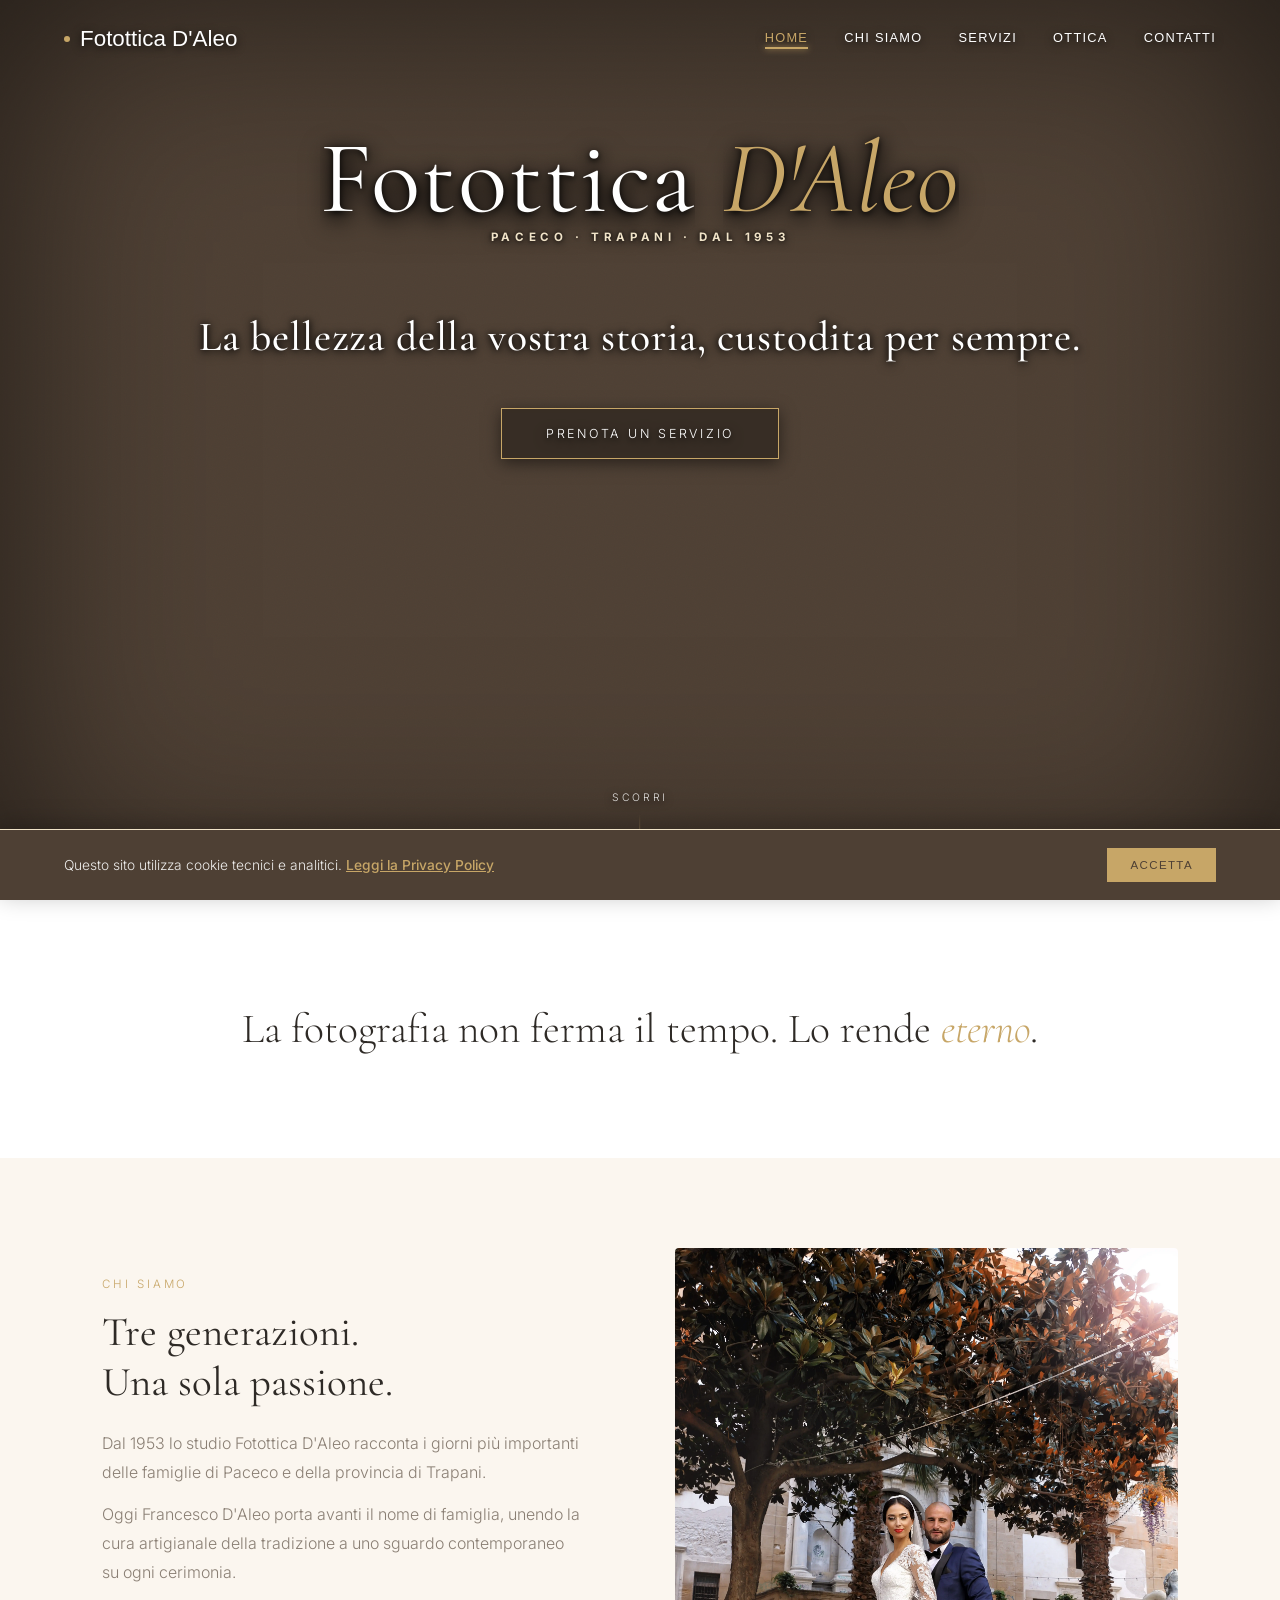
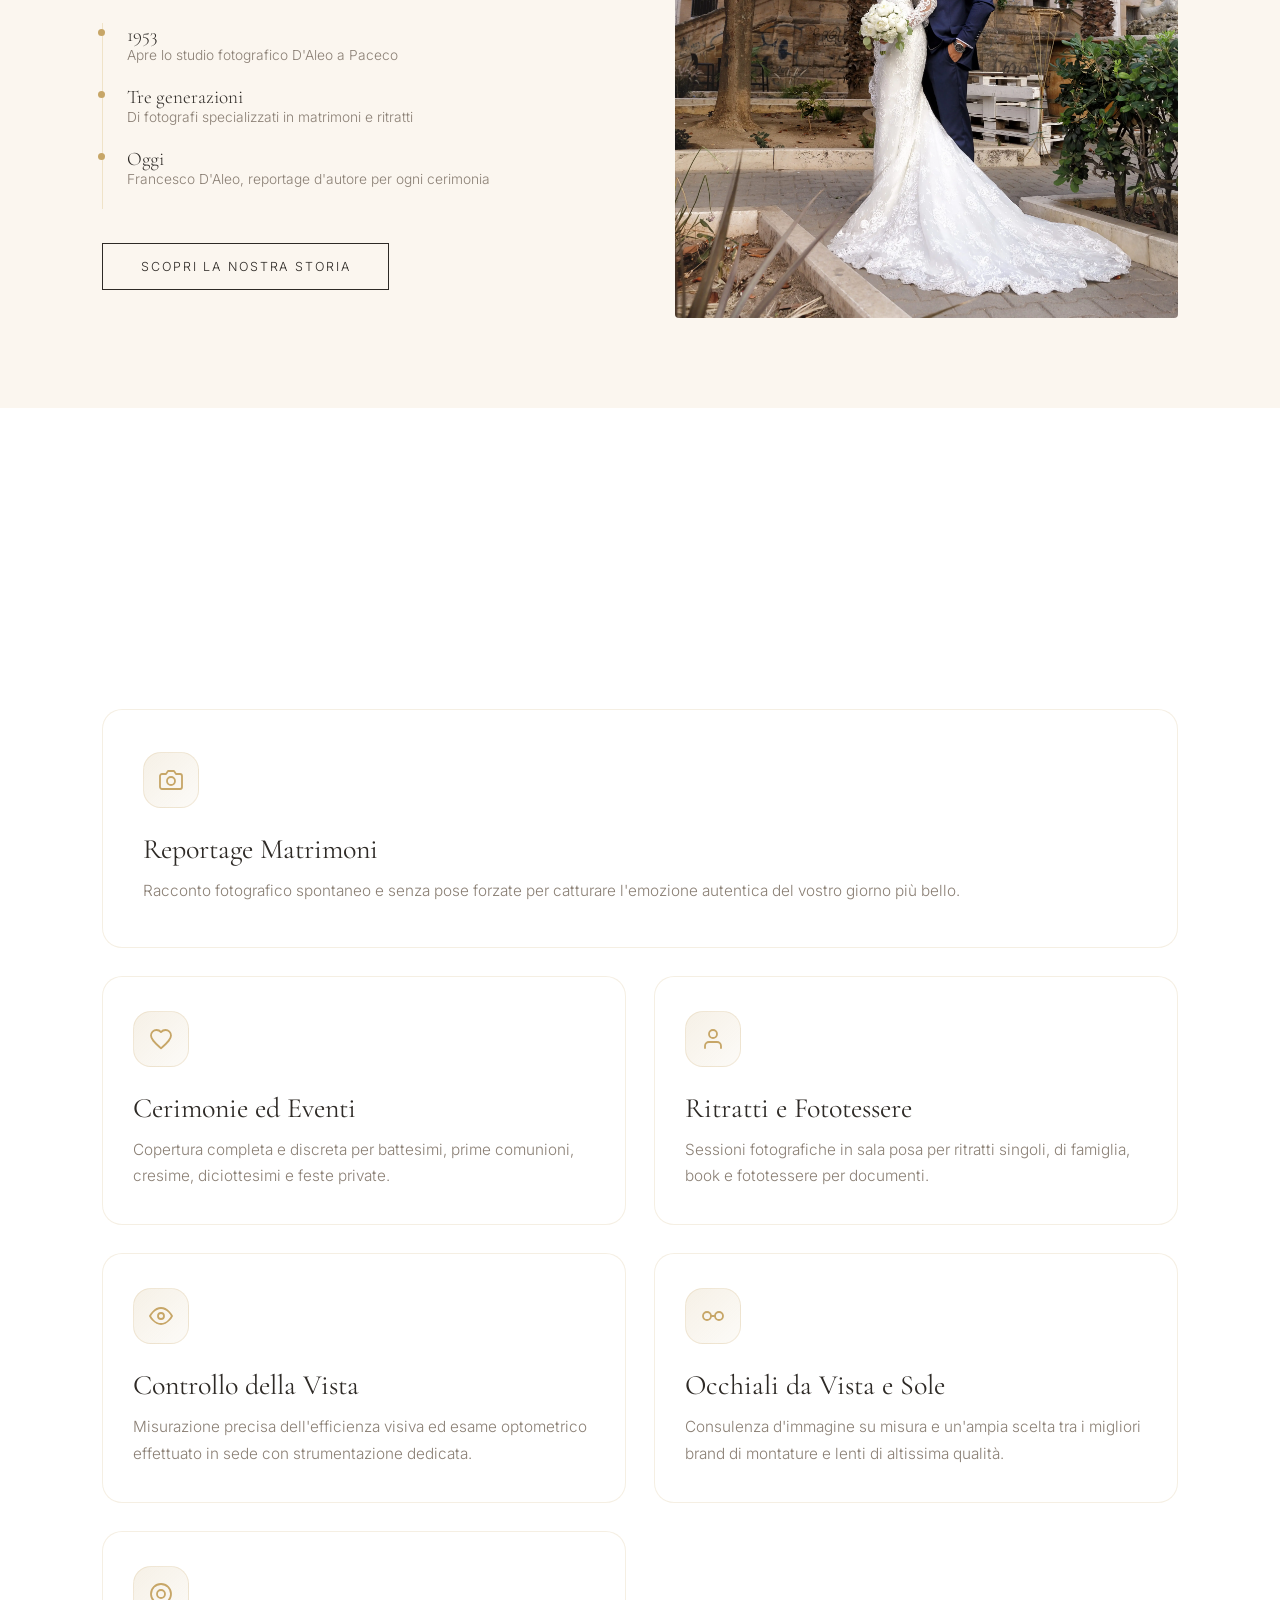
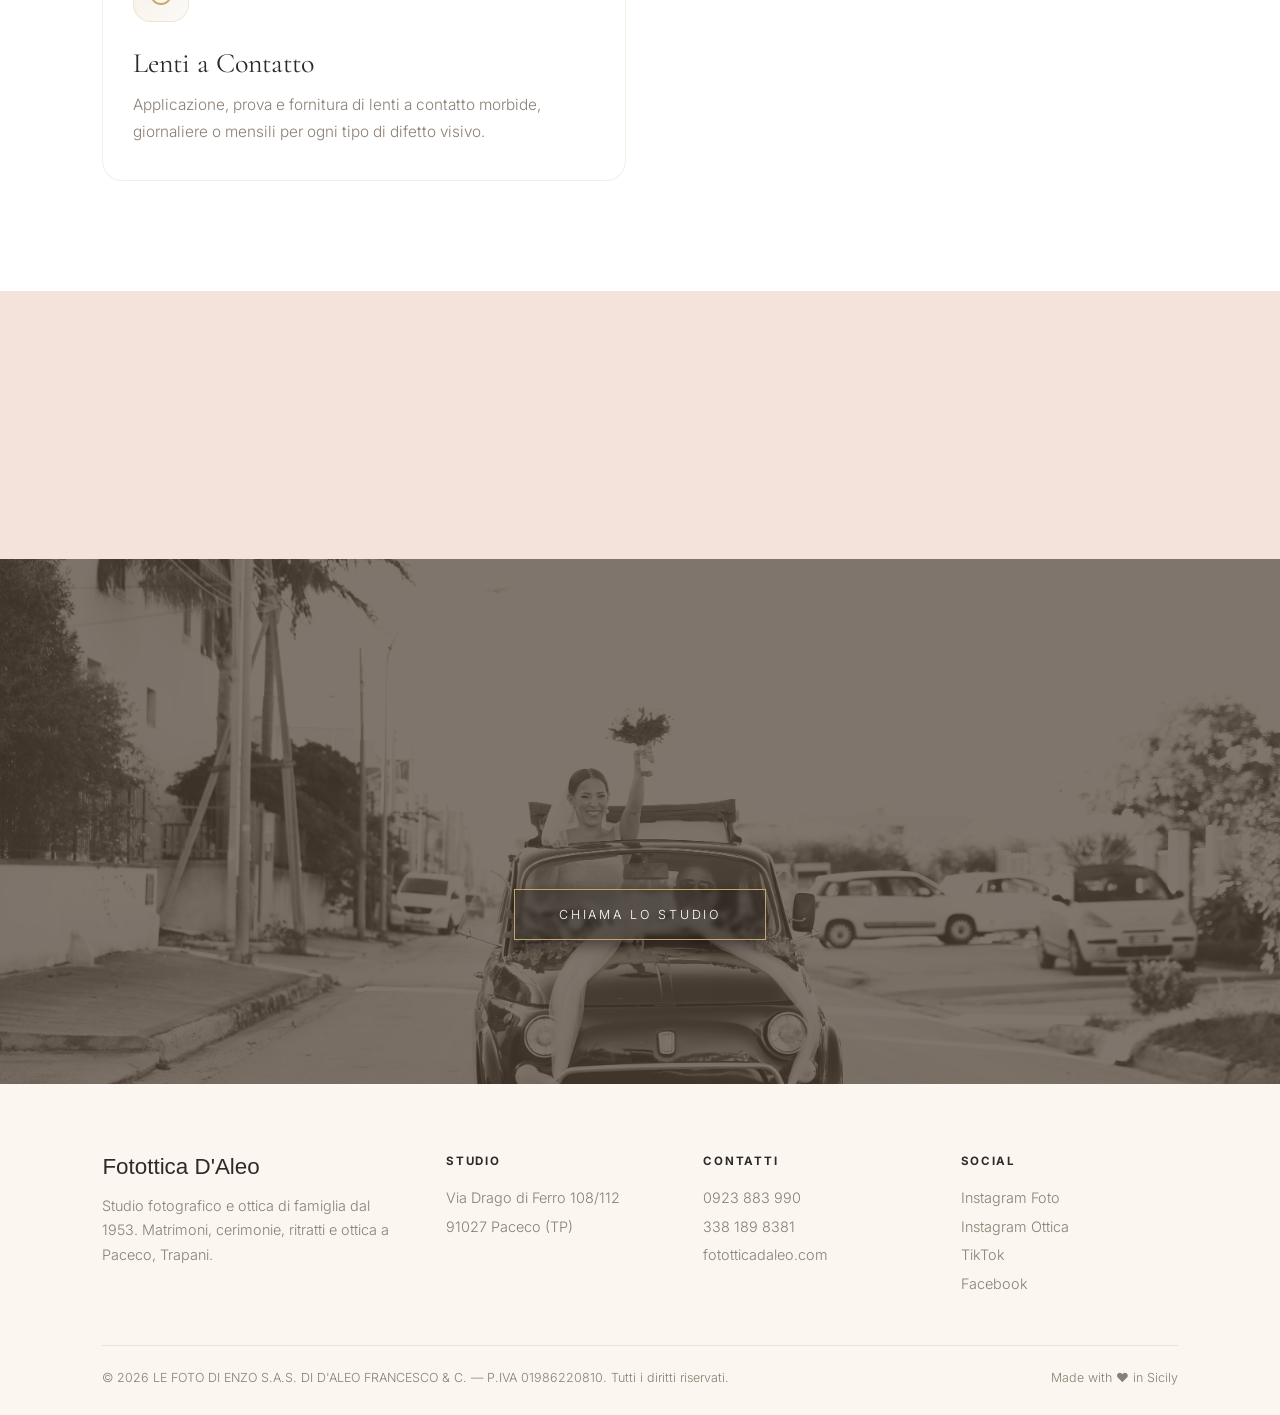
==== commit 277fd4dd: "Add files via upload" ====
--- a/index.html
+++ b/index.html
@@ -3,11 +3,12 @@
 <head>
 <meta charset="UTF-8">
 <meta name="viewport" content="width=device-width, initial-scale=1.0">
-<title>Fotottica D'Aleo — Fotografo di matrimonio e Ottica a Paceco (TP), dal 1953</title>
+<title>Foto Ottica D'Aleo — Fotografo di matrimonio e Ottica</title>
 <meta name="description" content="Fotottica D'Aleo: studio fotografico e ottica a Paceco, Trapani, dal 1953. Matrimoni, cerimonie, ritratti, occhiali da vista e da sole, lenti a contatto.">
 <meta name="keywords" content="fotografo matrimonio trapani, fotografo matrimonio paceco, fotottica d'aleo, ottica paceco, occhiali da vista trapani, fotografo battesimo trapani, studio fotografico paceco">
 <link rel="canonical" href="https://www.fototticadaleo.com/">
 <meta property="og:title" content="Fotottica D'Aleo — Fotografo e Ottica a Paceco (TP)">
+<meta name="description" content="Ottica. Vieni a Vederci chiaro · Scegli le tue lenti · L.A.C. Lenti a contatto · Promozioni · Autonoleggio · Contatti · Spot · Foto Ottica D'Aleo.">
 <meta property="og:description" content="Studio fotografico e ottica di famiglia dal 1953. Matrimoni, cerimonie, ritratti, occhiali e lenti a contatto a Paceco, Trapani.">
 <meta property="og:type" content="website">
 <meta property="og:url" content="https://www.fototticadaleo.com/">
@@ -53,13 +54,13 @@
   .hero-slides{position:absolute; inset:0;}
   .hero-slide{position:absolute; inset:-4%; background-size:cover; background-position:center; opacity:0; animation:kenburns 35s linear infinite;}
   
-  .hero-slide:nth-child(1){background-image:linear-gradient(rgba(78,64,52,.22),rgba(78,64,52,.4)), url('images/abito-sposa-tramonto-rosso.jpg'); animation-delay:0s;}
-  .hero-slide:nth-child(2){background-image:linear-gradient(rgba(78,64,52,.22),rgba(78,64,52,.4)), url('images/sposi-ritratto-pineta-bosco.jpg'); animation-delay:5s;}
-  .hero-slide:nth-child(3){background-image:linear-gradient(rgba(78,64,52,.22),rgba(78,64,52,.4)), url('images/sposi-con-cane-bouledog-giardino.jpg'); animation-delay:10s;}
-  .hero-slide:nth-child(4){background-image:linear-gradient(rgba(78,64,52,.22),rgba(78,64,52,.4)), url('images/sposi-pineta-bosco-matrimonio.jpg'); animation-delay:15s;}
-  .hero-slide:nth-child(5){background-image:linear-gradient(rgba(78,64,52,.22),rgba(78,64,52,.4)), url('images/matrimonio-tempio-segesta.jpg'); animation-delay:20s;}
-  .hero-slide:nth-child(6){background-image:linear-gradient(rgba(78,64,52,.22),rgba(78,64,52,.4)), url('images/sposo-solleva-sposa-bianco-nero.jpg'); animation-delay:25s;}
-  .hero-slide:nth-child(7){background-image:linear-gradient(rgba(78,64,52,.22),rgba(78,64,52,.4)), url('images/festa-matrimonio-maschere-party-serale.jpg'); animation-delay:30s;}
+  .hero-slide:nth-child(1){background-image:linear-gradient(rgba(78,64,52,.22),rgba(78,64,52,.4)), url('images/abito-sposa-tramonto-rosso.webp'); animation-delay:0s;}
+  .hero-slide:nth-child(2){background-image:linear-gradient(rgba(78,64,52,.22),rgba(78,64,52,.4)), url('images/sposi-ritratto-pineta-bosco.webp'); animation-delay:5s;}
+  .hero-slide:nth-child(3){background-image:linear-gradient(rgba(78,64,52,.22),rgba(78,64,52,.4)), url('images/sposi-con-cane-bouledog-giardino.webp'); animation-delay:10s;}
+  .hero-slide:nth-child(4){background-image:linear-gradient(rgba(78,64,52,.22),rgba(78,64,52,.4)), url('images/sposi-pineta-bosco-matrimonio.webp'); animation-delay:15s;}
+  .hero-slide:nth-child(5){background-image:linear-gradient(rgba(78,64,52,.22),rgba(78,64,52,.4)), url('images/matrimonio-tempio-segesta.webp'); animation-delay:20s;}
+  .hero-slide:nth-child(6){background-image:linear-gradient(rgba(78,64,52,.22),rgba(78,64,52,.4)), url('images/sposo-solleva-sposa-bianco-nero.webp'); animation-delay:25s;}
+  .hero-slide:nth-child(7){background-image:linear-gradient(rgba(78,64,52,.22),rgba(78,64,52,.4)), url('images/festa-matrimonio-maschere-party-serale.webp'); animation-delay:30s;}
   
   @keyframes kenburns{
     0%   { opacity: 0; transform: scale(1.0) translate(0,0); }
@@ -159,7 +160,7 @@
       <a href="chi-siamo.html" class="btn btn-dark magnetic" style="margin-top:34px;"><span>Scopri la nostra storia</span></a>
     </div>
     <div class="legacy-photo reveal tall">
-      <img src="images/sposi-in-posa-piazza-centro-storico.jpg" alt="Sposi messi in posa nel centro storico durante il servizio fotografico di Fotottica D'Aleo" style="width:100%; height:100%; object-fit:cover;">
+      <img src="images/sposi-in-posa-piazza-centro-storico.webp" alt="Sposi messi in posa nel centro storico durante il servizio fotografico di Fotottica D'Aleo" style="width:100%; height:100%; object-fit:cover;">
       <div class="frame"></div>
     </div>
   </div>
@@ -231,7 +232,7 @@
 </section>
 
 <section class="cta-section">
-  <div class="bg" style="background-image:url('images/sposi-fiat-600-matrimonio.jpg');"></div>
+  <div class="bg" style="background-image:url('images/sposi-fiat-600-matrimonio.webp');"></div>
   <div class="overlay"></div>
   <div class="cta-section-inner">
     <h2 class="reveal">Il vostro giorno. Per sempre.</h2>
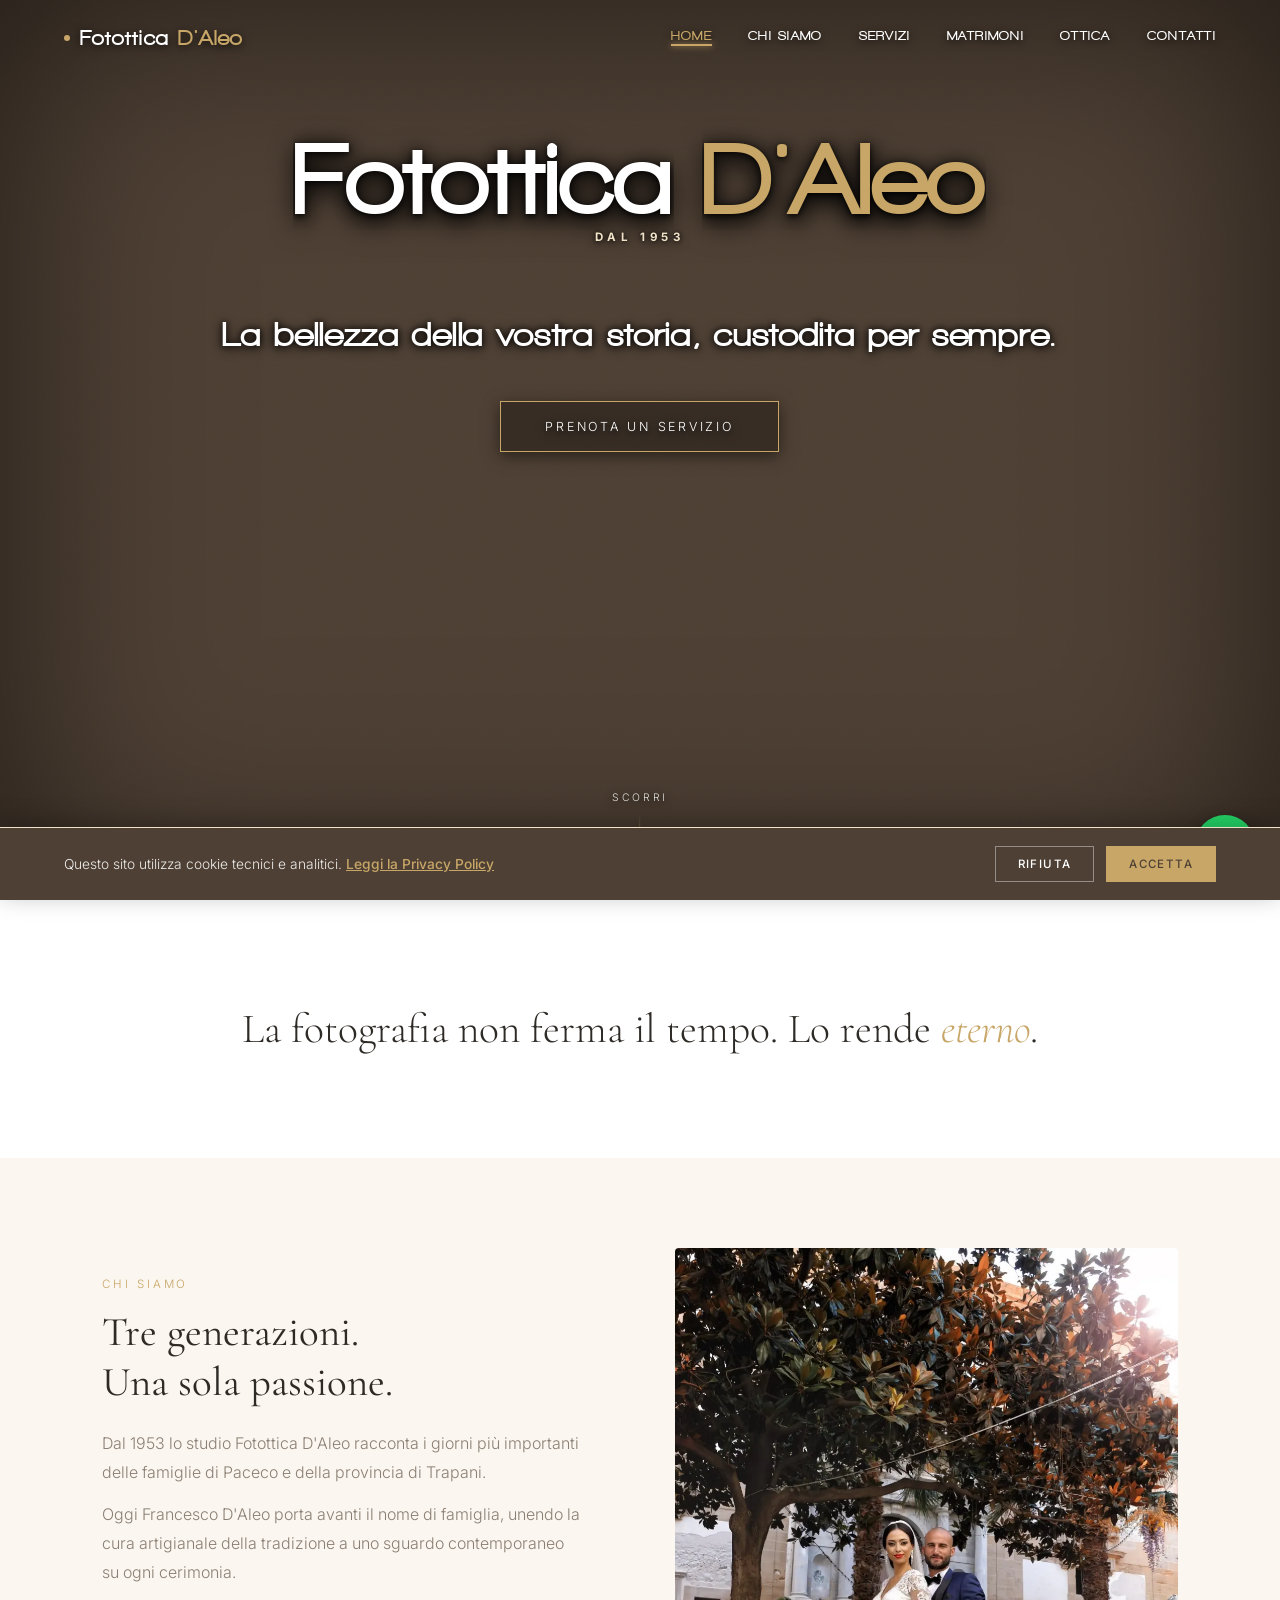
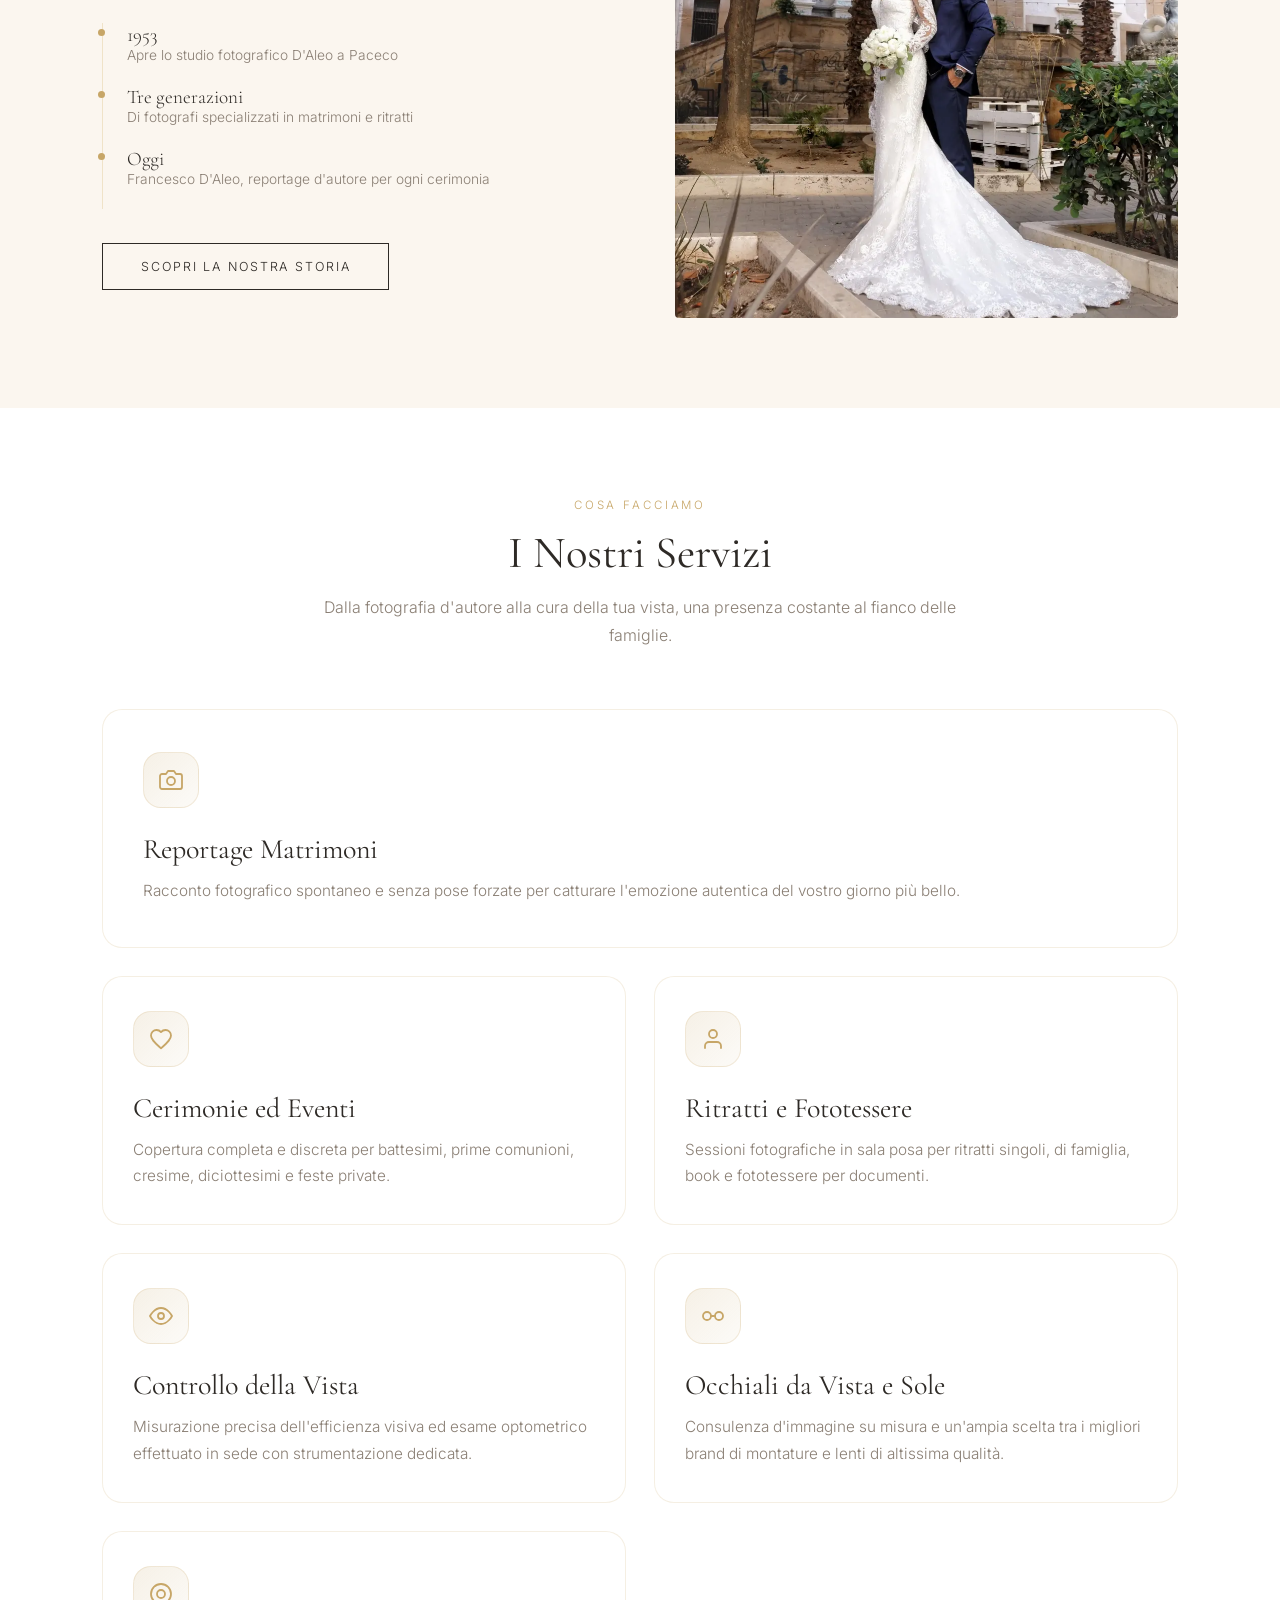
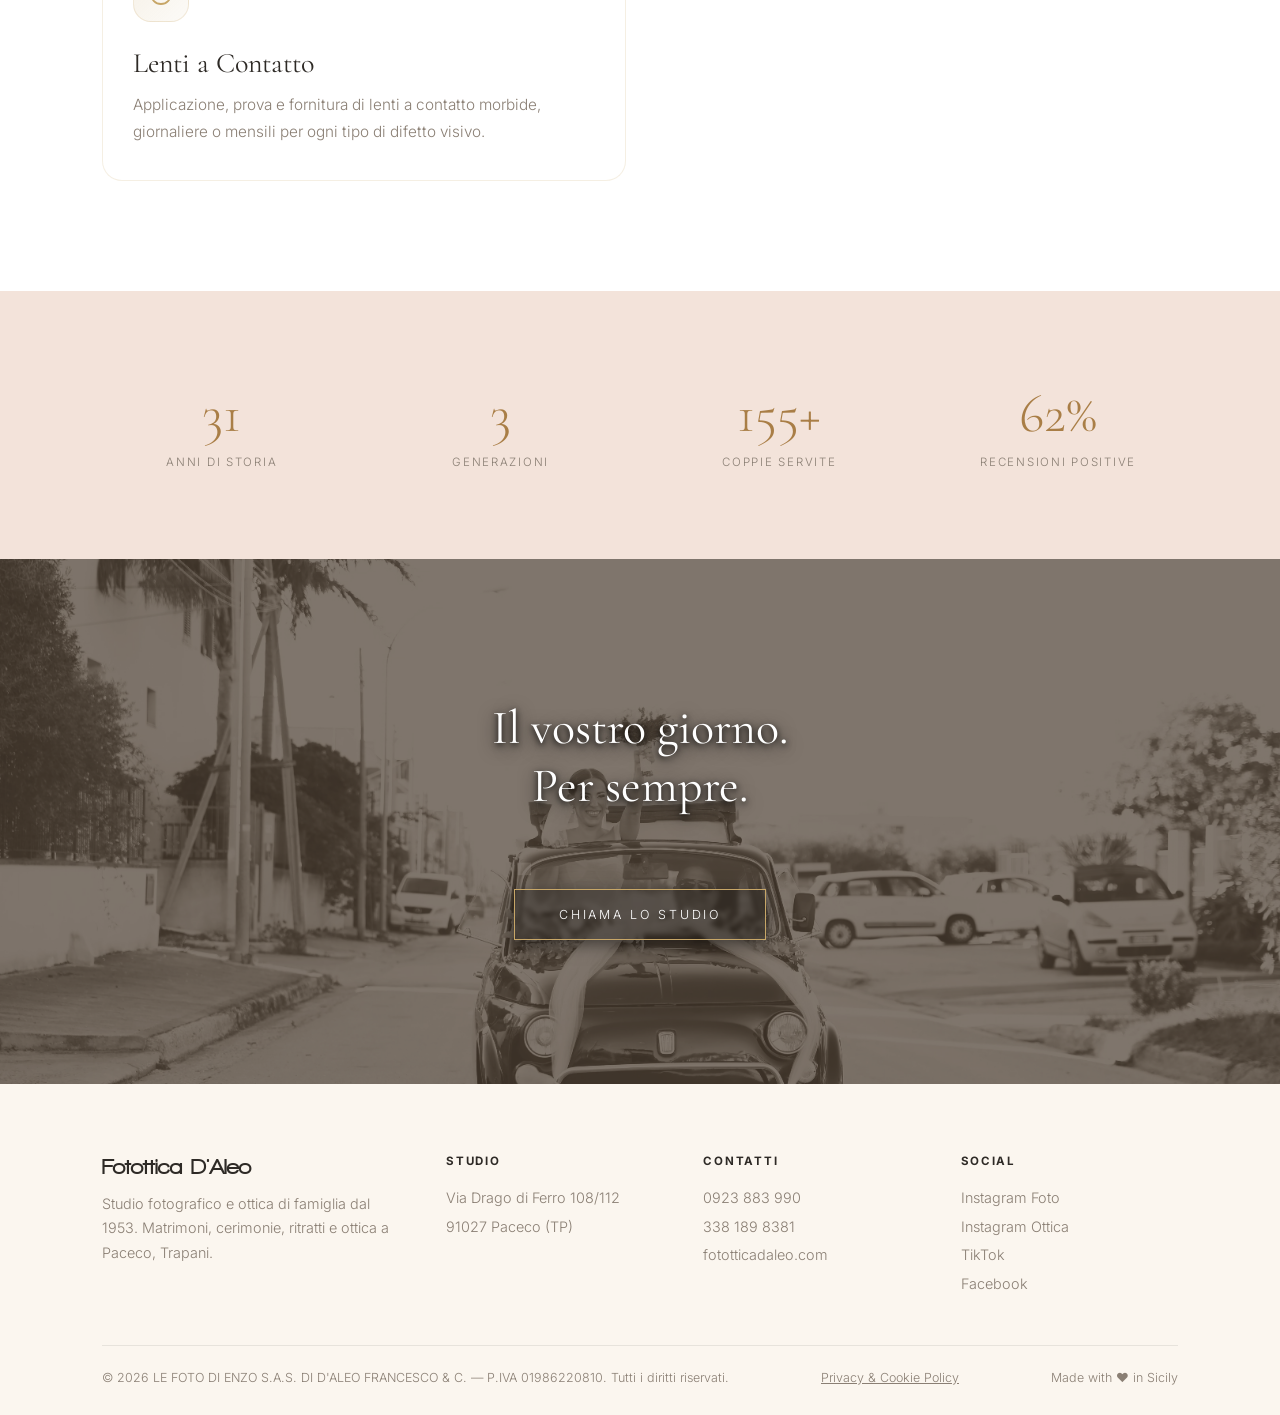
==== commit b1db284b: "Add files via upload" ====
--- a/index.html
+++ b/index.html
@@ -3,15 +3,42 @@
 <head>
 <meta charset="UTF-8">
 <meta name="viewport" content="width=device-width, initial-scale=1.0">
+<!-- Google Consent Mode v2: di default nega tutto finche' l'utente non accetta dal banner -->
+<script>
+  window.dataLayer = window.dataLayer || [];
+  function gtag(){dataLayer.push(arguments);}
+  var consensoGiaDato = localStorage.getItem('cookieChoice') === 'accepted';
+  gtag('consent', 'default', {
+    'ad_storage': 'denied',
+    'ad_user_data': 'denied',
+    'ad_personalization': 'denied',
+    'analytics_storage': consensoGiaDato ? 'granted' : 'denied'
+  });
+</script>
+<!-- Google Analytics 4 -->
+<script async src="https://www.googletagmanager.com/gtag/js?id=G-DK2MC1ZC4C"></script>
+<script>
+  gtag('js', new Date());
+  gtag('config', 'G-DK2MC1ZC4C');
+</script>
 <title>Foto Ottica D'Aleo — Fotografo di matrimonio e Ottica</title>
 <meta name="description" content="Fotottica D'Aleo: studio fotografico e ottica a Paceco, Trapani, dal 1953. Matrimoni, cerimonie, ritratti, occhiali da vista e da sole, lenti a contatto.">
 <meta name="keywords" content="fotografo matrimonio trapani, fotografo matrimonio paceco, fotottica d'aleo, ottica paceco, occhiali da vista trapani, fotografo battesimo trapani, studio fotografico paceco">
 <link rel="canonical" href="https://www.fototticadaleo.com/">
-<meta property="og:title" content="Fotottica D'Aleo — Fotografo e Ottica a Paceco (TP)">
-<meta name="description" content="Ottica. Vieni a Vederci chiaro · Scegli le tue lenti · L.A.C. Lenti a contatto · Promozioni · Autonoleggio · Contatti · Spot · Foto Ottica D'Aleo.">
-<meta property="og:description" content="Studio fotografico e ottica di famiglia dal 1953. Matrimoni, cerimonie, ritratti, occhiali e lenti a contatto a Paceco, Trapani.">
+<meta name="robots" content="index, follow">
 <meta property="og:type" content="website">
+<meta property="og:site_name" content="Fotottica D'Aleo">
+<meta property="og:locale" content="it_IT">
+<meta property="og:title" content="Foto Ottica D'Aleo — Fotografo di matrimonio e Ottica">
+<meta property="og:description" content="Fotottica D'Aleo: studio fotografico e ottica a Paceco, Trapani, dal 1953. Matrimoni, cerimonie, ritratti, occhiali da vista e da sole, lenti a contatto.">
 <meta property="og:url" content="https://www.fototticadaleo.com/">
+<meta property="og:image" content="https://www.fototticadaleo.com/images/abito-sposa-tramonto-rosso.webp">
+<meta property="og:image:width" content="1200">
+<meta property="og:image:height" content="800">
+<meta name="twitter:card" content="summary_large_image">
+<meta name="twitter:title" content="Foto Ottica D'Aleo — Fotografo di matrimonio e Ottica">
+<meta name="twitter:description" content="Fotottica D'Aleo: studio fotografico e ottica a Paceco, Trapani, dal 1953. Matrimoni, cerimonie, ritratti, occhiali da vista e da sole, lenti a contatto.">
+<meta name="twitter:image" content="https://www.fototticadaleo.com/images/abito-sposa-tramonto-rosso.webp">
 <link rel="preconnect" href="https://fonts.googleapis.com">
 <link rel="preconnect" href="https://fonts.gstatic.com" crossorigin>
 <link rel="icon" type="image/x-icon" href="images/favicon_io/favicon.ico">
@@ -50,7 +77,7 @@
 }
 </script>
 <style>
-  .hero{position:relative; height:100vh; min-height:640px; width:100%; display:flex; flex-direction:column; align-items:center; justify-content:flex-start; padding-top:14vh; overflow:hidden; background:var(--black);}
+  .hero{position:relative; height:100vh; height:100dvh; min-height:640px; width:100%; display:flex; flex-direction:column; align-items:center; justify-content:flex-start; padding-top:14vh; overflow:hidden; background:var(--black);}
   .hero-slides{position:absolute; inset:0;}
   .hero-slide{position:absolute; inset:-4%; background-size:cover; background-position:center; opacity:0; animation:kenburns 35s linear infinite;}
   
@@ -76,14 +103,17 @@
   
   .hero-content{position:relative; z-index:2; text-align:center; color:#fff; padding:0 24px; will-change:transform; text-shadow: 0 4px 18px rgba(0,0,0,0.85), 0 2px 6px rgba(0,0,0,0.9);}
   .hero-eyebrow{font-size:.72rem; letter-spacing:.4em; text-transform:uppercase; color:var(--gold-dim); margin-bottom:26px; opacity:0; animation:fadeUp 1.2s ease forwards .3s; text-shadow: 0 2px 10px rgba(0,0,0,0.9), 0 0 4px rgba(0,0,0,0.8);}
-  .hero-title{font-size:clamp(3rem,8vw,7rem); line-height:1.02; letter-spacing:.01em; display:flex; flex-wrap:wrap; justify-content:center; gap:.28em; filter: drop-shadow(0 6px 12px rgba(0,0,0,0.7));}
+  
+  /* AGGIORNATO CON FONT WALKWAY BLACK */
+  .hero-title{font-family: 'Walkway Black', 'Montserrat', sans-serif !important; font-weight:normal; font-size:clamp(3rem,8vw,7rem); line-height:1.02; letter-spacing:.01em; display:flex; flex-wrap:wrap; justify-content:center; gap:.28em; filter: drop-shadow(0 6px 12px rgba(0,0,0,0.7));}
+  
   .hero-title .word{overflow:hidden;}
   .hero-title .word span{display:inline-block; transform:translateY(115%); animation:wordUp 1s cubic-bezier(.22,1,.36,1) forwards;}
   .hero-title .word:nth-child(1) span{animation-delay:.5s;}
-  .hero-title .word:nth-child(2) span{animation-delay:.65s; color:var(--gold); font-style:italic;}
+  .hero-title .word:nth-child(2) span{animation-delay:.65s; color:var(--gold); font-style:normal;}
   @keyframes wordUp{to{transform:translateY(0);}}
   .hero-sub{margin-top:24px; font-weight:300; font-size:1.08rem; color:rgba(255,255,255,.95); letter-spacing:.03em; opacity:0; animation:fadeUp 1.4s ease forwards 1.05s; text-shadow: 0 2px 12px rgba(0,0,0,0.95), 0 0 6px rgba(0,0,0,0.9);}
-  .hero-cta{display:inline-block; margin-top:46px; padding:17px 44px; border:1px solid var(--gold); color:#fff; font-size:.78rem; letter-spacing:.22em; text-transform:uppercase; position:relative; overflow:hidden; opacity:0; animation:fadeUp 1.4s ease forwards 1.3s; transition:color .4s ease, transform .25s ease; background: rgba(0,0,0,0.3); backdrop-filter: blur(2px); box-shadow: 0 4px 15px rgba(0,0,0,0.5);}
+  .hero-cta{display:inline-block; margin-top:46px; padding:17px 44px; border:1px solid var(--gold); color:#fff; font-size:.78rem; letter-spacing:.22em; text-transform:uppercase; position:relative; overflow:hidden; opacity:0; animation:fadeUp 1.4s ease forwards 1.3s; transition:color .4s ease, transform .25s ease; background: rgba(0,0,0,0.3); -webkit-backdrop-filter: blur(2px); backdrop-filter: blur(2px); box-shadow: 0 4px 15px rgba(0,0,0,0.5);}
   .hero-cta span{position:relative; z-index:2;}
   .hero-cta::before{content:''; position:absolute; inset:0; background:var(--gold); transform:translateX(-101%); transition:transform .45s ease;}
   .hero-cta:hover{color:var(--black);}
@@ -94,19 +124,52 @@
   .scroll-line::after{content:''; position:absolute; top:-100%; left:0; width:100%; height:100%; background:linear-gradient(#fff,var(--gold)); animation:scrollmove 2.2s ease-in-out infinite;}
   @keyframes scrollmove{0%{top:-100%;}100%{top:100%;}}
 </style>
+<script type="application/ld+json">
+{
+  "@context": "https://schema.org",
+  "@type": ["PhotographyBusiness", "Optician"],
+  "name": "Fotottica D'Aleo",
+  "legalName": "LE FOTO DI ENZO S.A.S. DI D'ALEO FRANCESCO & C.",
+  "image": "https://www.fototticadaleo.com/images/fotomia.webp",
+  "url": "https://www.fototticadaleo.com/",
+  "telephone": "+39 0923 883990",
+  "email": "info@fototticadaleo.com",
+  "priceRange": "€€",
+  "address": {
+    "@type": "PostalAddress",
+    "streetAddress": "Via Drago di Ferro 108/112",
+    "addressLocality": "Paceco",
+    "addressRegion": "TP",
+    "postalCode": "91027",
+    "addressCountry": "IT"
+  },
+  "openingHoursSpecification": [
+    {
+      "@type": "OpeningHoursSpecification",
+      "dayOfWeek": ["Monday", "Tuesday", "Wednesday", "Thursday", "Friday", "Saturday"],
+      "opens": "09:00",
+      "closes": "13:00"
+    },
+    {
+      "@type": "OpeningHoursSpecification",
+      "dayOfWeek": ["Monday", "Tuesday", "Wednesday", "Thursday", "Friday", "Saturday"],
+      "opens": "16:30",
+      "closes": "20:00"
+    }
+  ],
+  "sameAs": []
+}
+</script>
 </head>
 <body>
 
-<div id="cursor"></div>
-<div id="cursor-ring"></div>
-<div id="progress"></div>
-
 <nav id="nav">
-  <div class="logo"><span class="dot"></span>Fotottica D'Aleo</div>
+  <div class="logo"><span class="dot"></span><span style="font-family: 'Walkway Black', 'Montserrat', sans-serif !important; font-size: 1.35rem; letter-spacing: 0.05em; font-weight: normal;">Fotottica <em style="color: var(--gold); font-style: normal;">D'Aleo</em></span></div>
   <div class="nav-links" id="navLinks">
     <a href="index.html" class="active">Home</a>
     <a href="chi-siamo.html">Chi Siamo</a>
     <a href="servizi.html">Servizi</a>
+    <a href="matrimoni.html">Matrimoni</a>
     <a href="ottica.html">Ottica</a>
     <a href="contatti.html">Contatti</a>
   </div>
@@ -130,7 +193,7 @@
       <span class="word"><span>Fotottica</span></span>
       <span class="word"><span>D'Aleo</span></span>
     </h1>
-    <div class="hero-eyebrow"><b>Paceco · Trapani · Dal 1953</b></div>
+    <div class="hero-eyebrow"><b>Dal 1953</b></div>
     <br>
     <p class="hero-sub">La bellezza della vostra storia, custodita per sempre.</p>
     <a href="contatti.html" class="hero-cta magnetic"><span>Prenota un servizio</span></a>
@@ -267,54 +330,29 @@
   </div>
   <div class="footer-bottom">
     <span>© 2026 LE FOTO DI ENZO S.A.S. DI D'ALEO FRANCESCO & C. — P.IVA 01986220810. Tutti i diritti riservati.</span>
+    <span><a href="privacy.html" style="color:inherit; text-decoration:underline;">Privacy &amp; Cookie Policy</a></span>
     <span>Made with ❤️ in Sicily</span>
   </div>
 </footer>
 
-
-<div id="cookie-banner" style="position: fixed; bottom: 0; left: 0; right: 0; background-color: #4E4034; color: #FFFFFF; padding: 18px 5vw; display: flex; justify-content: space-between; align-items: center; gap: 20px; z-index: 9999; border-top: 1px solid #F0E3C8; box-shadow: 0 -4px 25px rgba(0, 0, 0, 0.25);">
-  <p style="margin: 0; font-size: 0.86rem; line-height: 1.6; color: rgba(255, 255, 255, 0.9);">
-    Questo sito utilizza cookie tecnici e analitici. 
-    <a href="privacy.html" style="color: #C7A667 !important; text-decoration: underline !important; font-weight: 500;">Leggi la Privacy Policy</a>
-  </p>
-  <div style="display: flex; gap: 12px; flex-shrink: 0;">
-    <button id="accept-cookies" style="padding: 10px 22px; border: 1px solid #C7A667; cursor: pointer; font-size: 0.72rem; letter-spacing: 0.12em; text-transform: uppercase; background: #C7A667; color: #4E4034; font-weight: 500;">ACCETTA</button>
+<div id="cookie-banner" class="cookie-banner">
+  <p>Questo sito utilizza cookie tecnici e analitici. <a href="privacy.html">Leggi la Privacy Policy</a></p>
+  <div class="cookie-buttons">
+    <button id="reject-cookies" class="btn-reject">Rifiuta</button>
+    <button id="accept-cookies" class="btn-accept">Accetta</button>
   </div>
 </div>
 
-<script>
-  if (!localStorage.getItem('cookiesAccepted')) {
-    document.getElementById('cookie-banner').style.display = 'flex';
-  }
-
-  document.getElementById('accept-cookies').addEventListener('click', function() {
-    localStorage.setItem('cookiesAccepted', 'true');
-    document.getElementById('cookie-banner').style.display = 'none';
-  });
-</script>
-<script>
-  
-  const images = [
-    'images/foto1.jpg',
-    'images/foto2.jpg',
-    'images/foto3.jpg',
-    'images/foto4.jpg',
-    'images/foto5.jpg',
-    'images/foto6.jpg',
-    'images/foto7.jpg'
-  ];
-
-  window.addEventListener('load', () => {
-    images.forEach((src, index) => {
-     
-      if (index === 0) return; 
-      
-      const img = new Image();
-      img.src = src;
-      console.log('Immagine ' + index + ' caricata in background');
-    });
-  });
-</script>
+<a href="https://wa.me/393381898381?text=Salve,%20vorrei%20avere%20maggiori%20informazioni..." 
+   class="whatsapp-float" 
+   target="_blank" 
+   rel="noopener" 
+   aria-label="Contattaci su WhatsApp">
+  <svg viewBox="0 0 24 24" width="28" height="28" fill="currentColor">
+    <path d="M.057 24l1.687-6.163c-1.041-1.804-1.588-3.849-1.587-5.946.003-6.556 5.338-11.891 11.893-11.891 3.181.001 6.167 1.24 8.413 3.488 2.245 2.248 3.481 5.236 3.48 8.414-.003 6.557-5.338 11.892-11.893 11.892-1.99-.001-3.951-.5-5.688-1.448l-6.305 1.654zm6.597-3.807c1.676.995 3.276 1.591 5.392 1.592 5.448 0 9.886-4.434 9.889-9.885.002-5.462-4.415-9.89-9.881-9.892-5.452 0-9.887 4.434-9.889 9.884-.001 2.225.651 3.891 1.746 5.634l-.999 3.648 3.742-.981zm11.387-5.464c-.074-.124-.272-.198-.57-.347-.297-.149-1.758-.868-2.031-.967-.272-.099-.47-.149-.669.149-.198.297-.768.967-.941 1.165-.173.198-.347.223-.644.074-.297-.149-1.255-.462-2.39-1.475-.883-.788-1.48-1.761-1.653-2.059-.173-.297-.018-.458.13-.606.134-.133.297-.347.446-.521.151-.172.2-.296.3-.495.099-.198.05-.372-.025-.521-.075-.148-.669-1.611-.916-2.206-.242-.579-.487-.501-.669-.51l-.57-.01c-.198 0-.52.074-.792.372s-1.04 1.016-1.04 2.479 1.065 2.876 1.213 3.074c.149.198 2.095 3.2 5.076 4.487.709.306 1.263.489 1.694.626.712.226 1.36.194 1.872.118.571-.085 1.758-.719 2.006-1.413.248-.695.248-1.29.173-1.414z"/>
+  </svg>
+</a>
+
 <script src="assets/main.js"></script>
 </body>
 </html>
--- a/assets/style.css
+++ b/assets/style.css
@@ -1,8 +1,10 @@
 @font-face {
   font-family: 'Walkway Black';
-  src: url('fonts/Walkway-Black.ttf') format('truetype');
+  src: url('fonts/Walkway-Black.woff') format('woff'),
+       url('fonts/Walkway-Black.ttf') format('truetype');
   font-weight: 400;
   font-style: normal;
+  font-display: swap;
 }
 
 :root {
@@ -70,7 +72,7 @@
   justify-content: space-between;
   padding: 26px 5vw;
   transition: background 0.4s ease, padding 0.4s ease, box-shadow 0.4s ease;
-  font-family: 'Walkway Black', sans-serif;
+  font-family: 'Walkway Black', 'Montserrat', sans-serif !important;
   background: transparent;
 }
 
@@ -81,7 +83,8 @@
 }
 
 .logo {
-  font-family: 'Walkway Black', sans-serif;
+  font-family: 'Walkway Black', 'Montserrat', sans-serif !important;
+  font-weight: normal;
   font-size: 1.4rem;
   color: #fff;
   display: flex;
@@ -109,6 +112,7 @@
   font-size: 0.8rem;
   letter-spacing: 0.1em;
   text-transform: uppercase;
+  font-family: 'Walkway Black', 'Montserrat', sans-serif !important;
 }
 
 .nav-links a {
@@ -117,6 +121,7 @@
   text-shadow: 0 2px 8px rgba(0, 0, 0, 0.85);
   position: relative;
   padding-bottom: 4px;
+  font-family: 'Walkway Black', 'Montserrat', sans-serif !important;
 }
 
 nav.scrolled .nav-links a { 
@@ -221,9 +226,9 @@
 
 .hero-sub {
   margin-top: 24px !important;
-  font-family: 'Cormorant Garamond', serif !important;
-  font-weight: 500 !important;
-  font-size: 2.6rem !important;
+  font-family: 'Walkway Black', 'Montserrat', sans-serif !important;
+  font-weight: 400 !important;
+  font-size: 2.2rem !important;
   line-height: 1.15 !important;
   color: #FFFFFF !important;
   letter-spacing: 0.02em !important;
@@ -234,7 +239,7 @@
 
 @media (max-width: 768px) {
   .hero-sub {
-    font-size: 2.4rem !important;
+    font-size: 2rem !important;
   }
 }
 
@@ -249,6 +254,7 @@
   color: #fff;
   overflow: hidden;
   background: var(--black);
+  font-family: 'Walkway Black', 'Montserrat', sans-serif !important;
 }
 
 .page-hero .bg {
@@ -268,26 +274,30 @@
   position: relative;
   z-index: 2;
   padding: 0 24px;
-  text-shadow: 0 2px 16px rgba(0,0,0,0.35);
+  text-shadow: 0 4px 18px rgba(0,0,0,0.85), 0 2px 6px rgba(0,0,0,0.9);
+  font-family: 'Walkway Black', 'Montserrat', sans-serif !important;
 }
 
 .page-eyebrow {
-  text-shadow: 2px 2px 4px #000000;
+  text-shadow: 0 2px 10px rgba(0,0,0,0.9), 0 0 4px rgba(0,0,0,0.8);
   font-size: 0.95rem;
   letter-spacing: 0.3em;
   text-transform: uppercase;
   color: var(--gold-dim);
   margin-bottom: 18px;
+  font-family: 'Walkway Black', 'Montserrat', sans-serif !important;
 }
 
 .page-hero h1 {
-  font-family: 'Walkway Black', sans-serif;
+  font-family: 'Walkway Black', 'Montserrat', sans-serif !important;
   font-size: clamp(2.2rem, 5.5vw, 4.4rem);
   line-height: 1.1;
+  font-weight: normal;
+  text-transform: uppercase;
 }
 
 .page-hero h1 em {
-  font-style: italic;
+  font-style: normal;
   color: var(--gold);
 }
 
@@ -298,6 +308,7 @@
   margin-right: auto;
   color: rgba(255,255,255,0.85);
   font-size: 1.25rem;
+  font-family: 'Walkway Black', 'Montserrat', sans-serif !important;
 }
 
 .statement {
@@ -647,12 +658,14 @@
   font-size: clamp(2rem, 4vw, 3rem);
   max-width: 16ch;
   margin: 0 auto 28px;
+  text-shadow: 0 4px 18px rgba(0,0,0,0.85), 0 2px 6px rgba(0,0,0,0.9);
 }
 
 .cta-section p {
   color: rgba(255,255,255,0.8);
   max-width: 50ch;
   margin: 0 auto 28px;
+  text-shadow: 0 2px 10px rgba(0,0,0,0.7);
 }
 
 .map-section { 
@@ -892,7 +905,8 @@
 }
 
 .footer-logo {
-  font-family: 'Walkway Black', sans-serif;
+  font-family: 'Walkway Black', 'Montserrat', sans-serif !important;
+  font-weight: normal;
   font-size: 1.4rem;
   margin-bottom: 14px;
 }
@@ -968,6 +982,7 @@
   flex-direction: column;
   justify-content: flex-start;
   transition: transform .35s ease, box-shadow .35s ease, border-color .35s ease;
+  -webkit-backdrop-filter: blur(10px);
   backdrop-filter: blur(10px);
 }
 
@@ -1025,13 +1040,6 @@
   }
   .service-clean-card.featured {
     padding: 34px 30px;
-  }
-}
-
-@media (hover: none) and (pointer: coarse) {
-  #cursor,
-  #cursor-ring {
-    display: none !important;
   }
 }
 
@@ -1119,4 +1127,25 @@
   .btn-reject {
     flex: 1;
   }
-}+}
+/* Pulsante WhatsApp flottante, uguale su tutte le pagine */
+.whatsapp-float {
+  position: fixed;
+  bottom: 25px;
+  right: 25px;
+  background-color: #25d366;
+  color: #fff;
+  width: 60px;
+  height: 60px;
+  border-radius: 50%;
+  display: flex;
+  align-items: center;
+  justify-content: center;
+  box-shadow: 0 4px 15px rgba(0,0,0,0.3);
+  z-index: 9998;
+  transition: transform 0.3s ease, background-color 0.3s ease;
+}
+.whatsapp-float:hover {
+  transform: scale(1.1);
+  background-color: #20ba5a;
+}
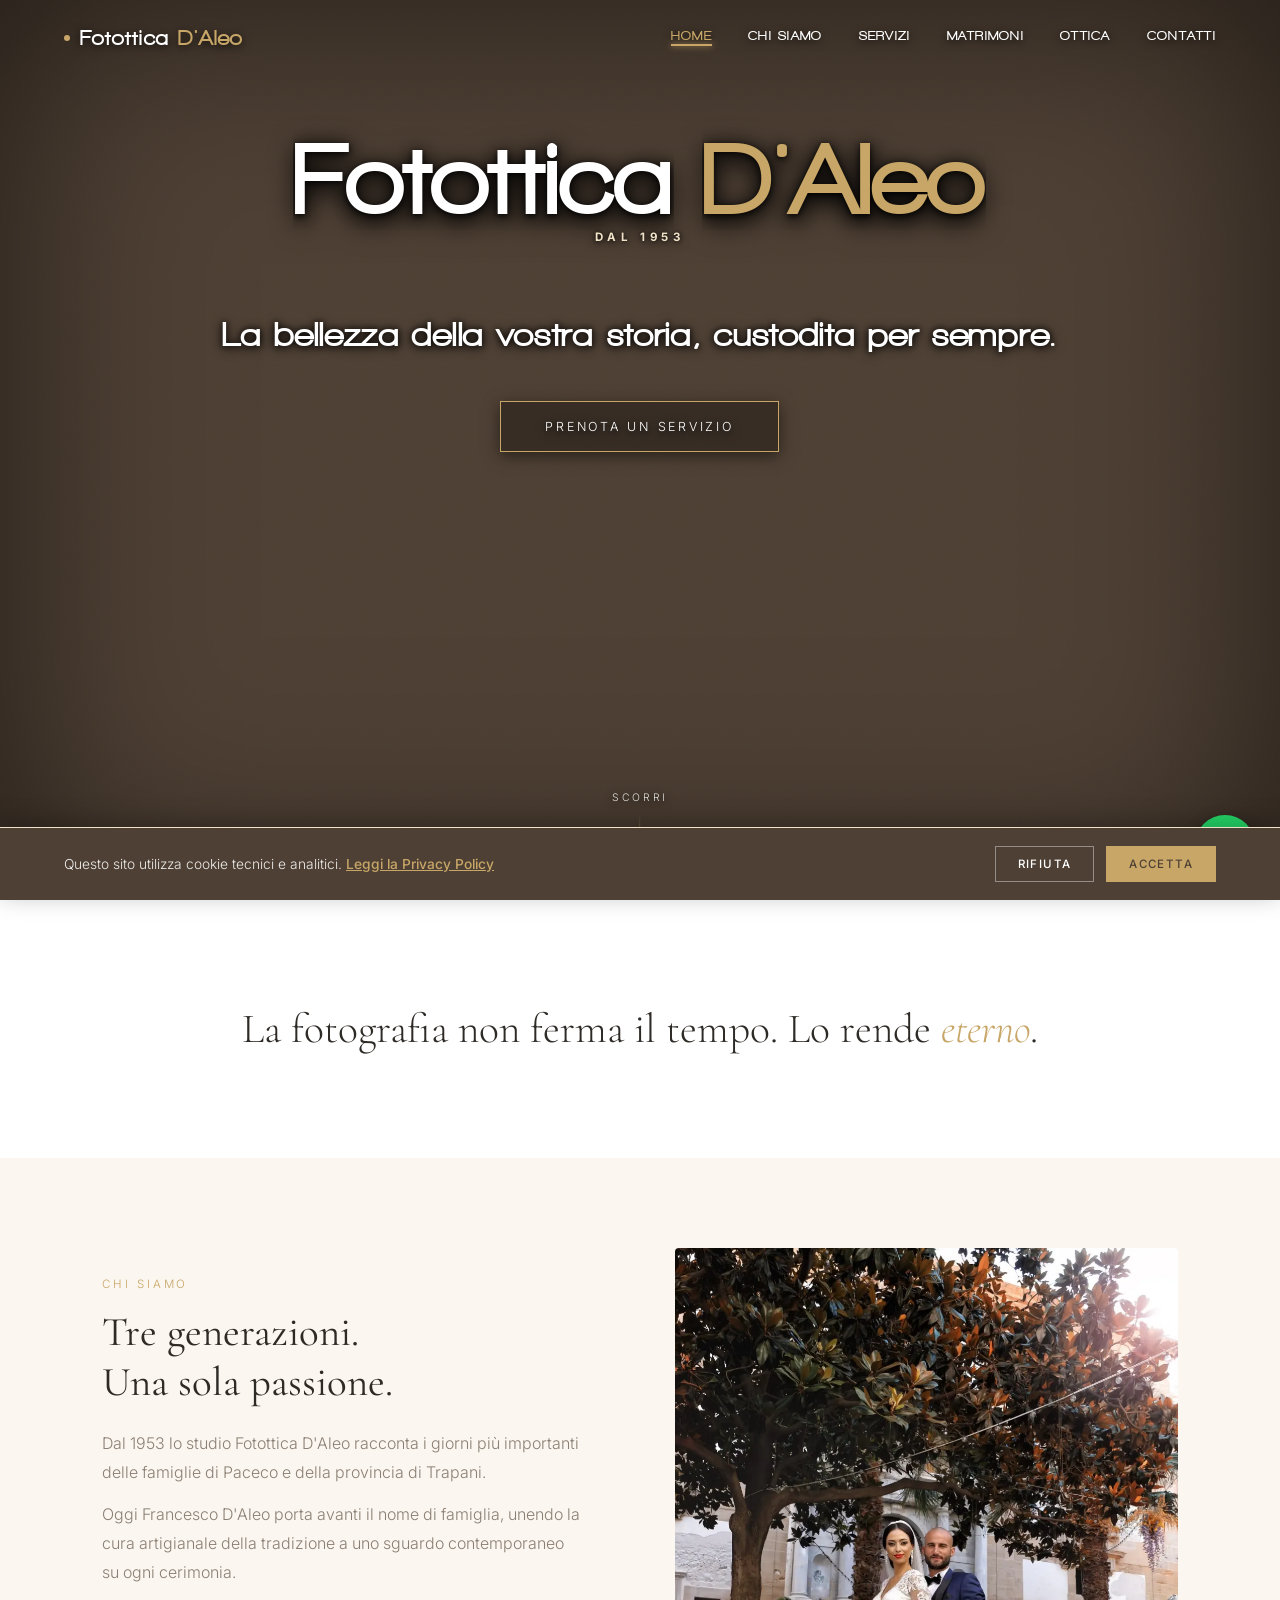
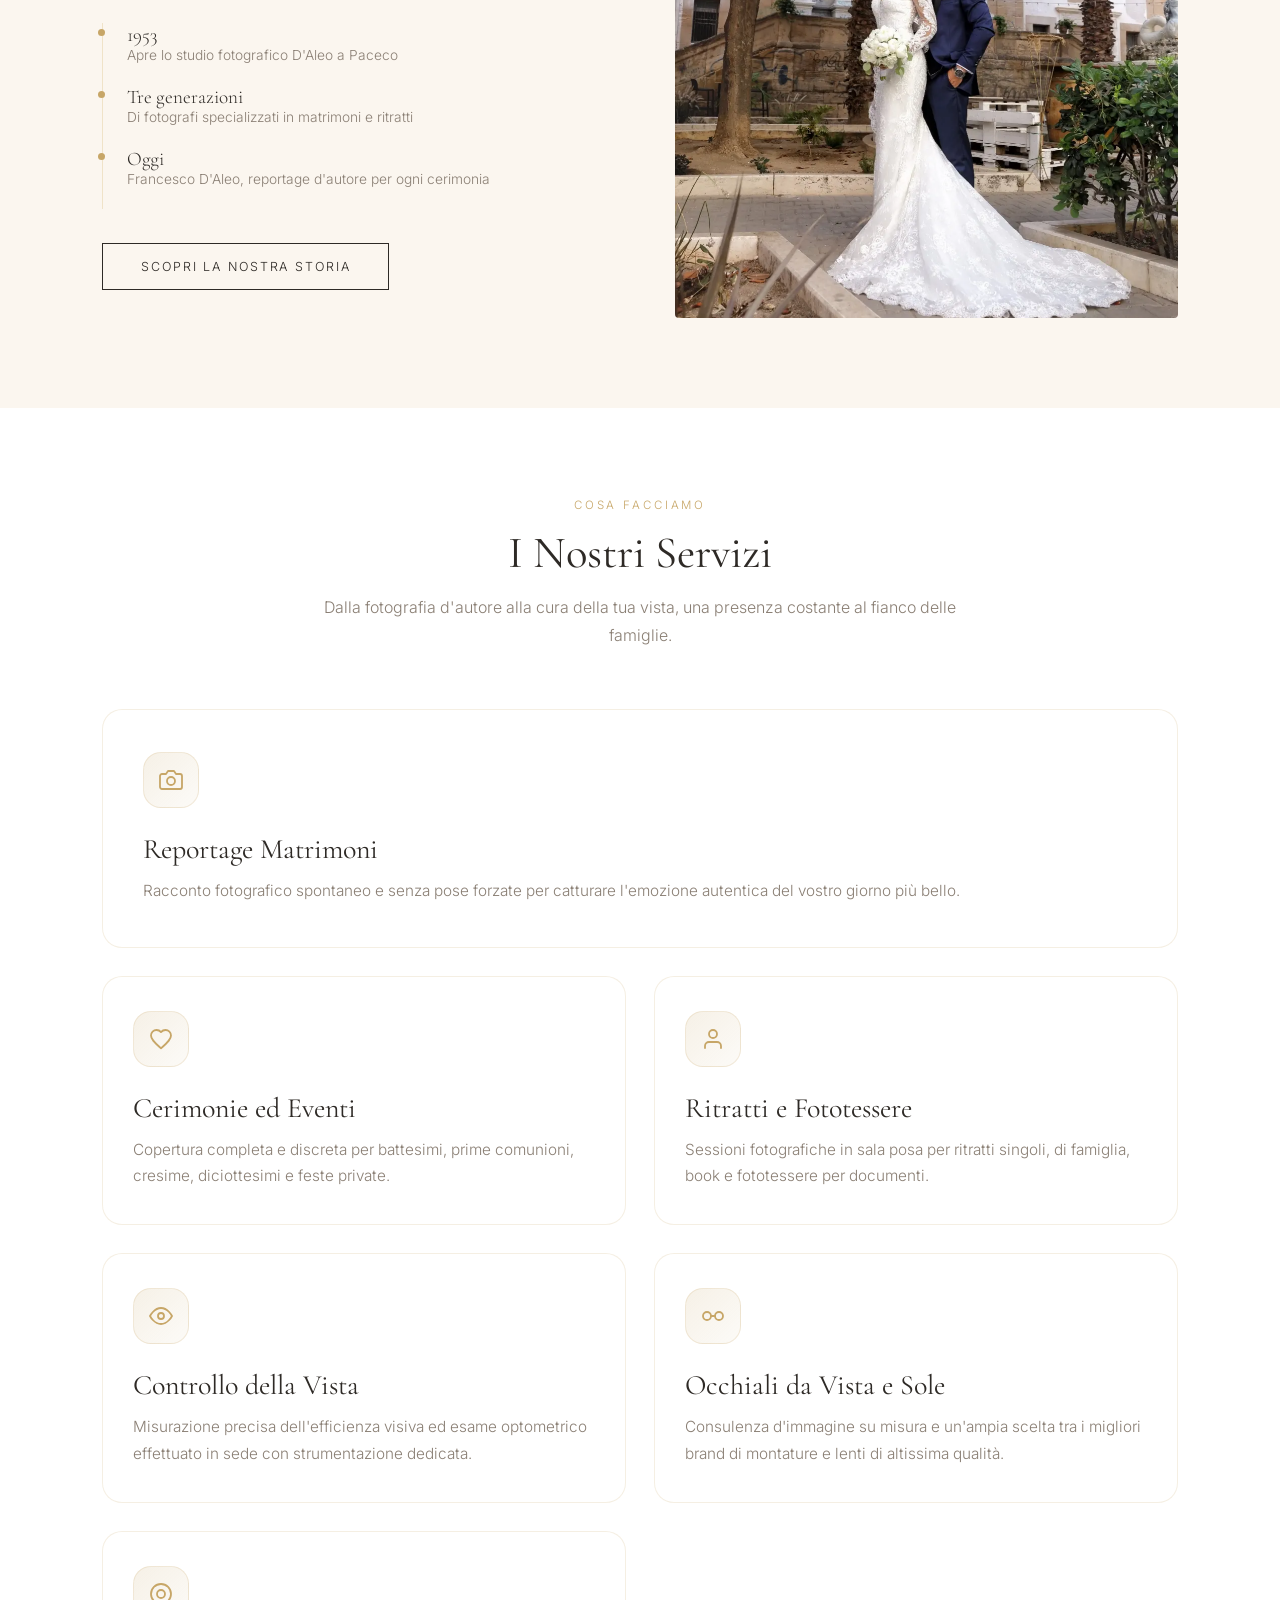
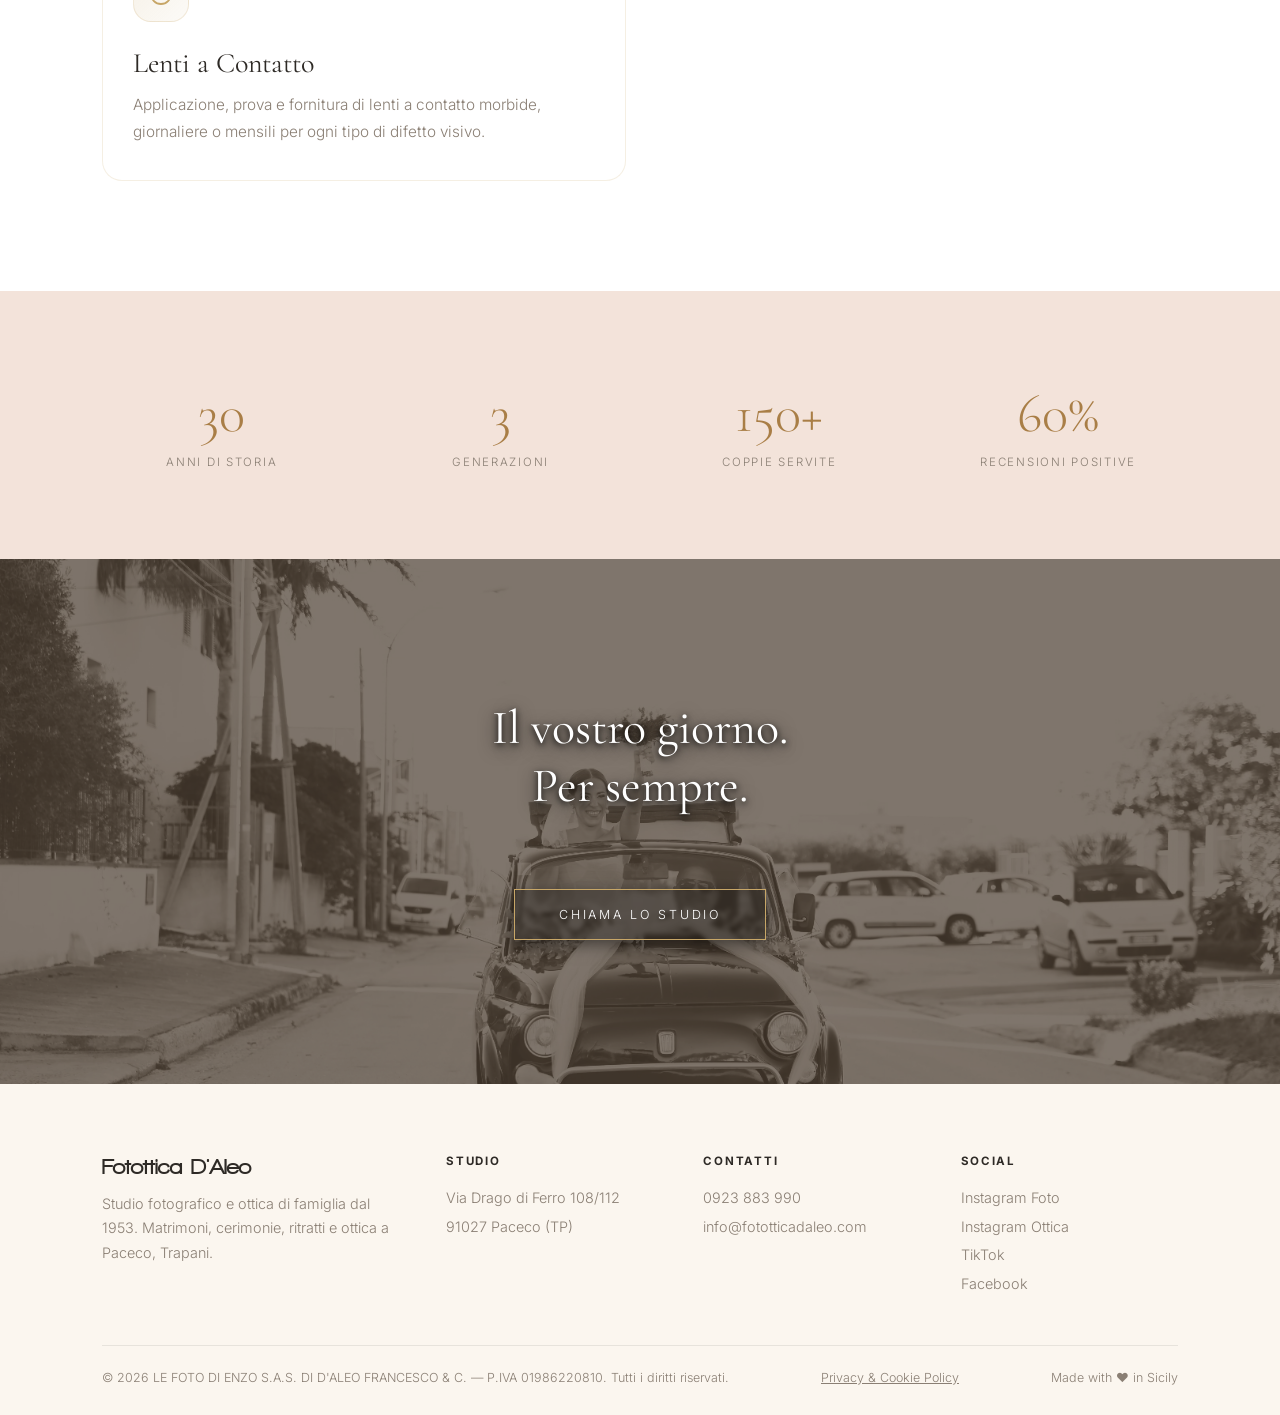
==== commit 7d6cc0fd: "Add files via upload" ====
--- a/index.html
+++ b/index.html
@@ -317,8 +317,7 @@
     <div class="footer-col">
       <h4>Contatti</h4>
       <a href="tel:+390923883990">0923 883 990</a>
-      <a href="tel:+393381898381">338 189 8381</a>
-      <a href="https://www.fototticadaleo.com" target="_blank" rel="noopener">fototticadaleo.com</a>
+      <a href="mailto:info@fototticadaleo.com">info@fototticadaleo.com</a>
     </div>
     <div class="footer-col">
       <h4>Social</h4>
@@ -343,7 +342,7 @@
   </div>
 </div>
 
-<a href="https://wa.me/393381898381?text=Salve,%20vorrei%20avere%20maggiori%20informazioni..." 
+<a href="https://wa.me/39 0923 883 990?text=Salve,%20vorrei%20avere%20maggiori%20informazioni%20riguardo%20..." 
    class="whatsapp-float" 
    target="_blank" 
    rel="noopener" 
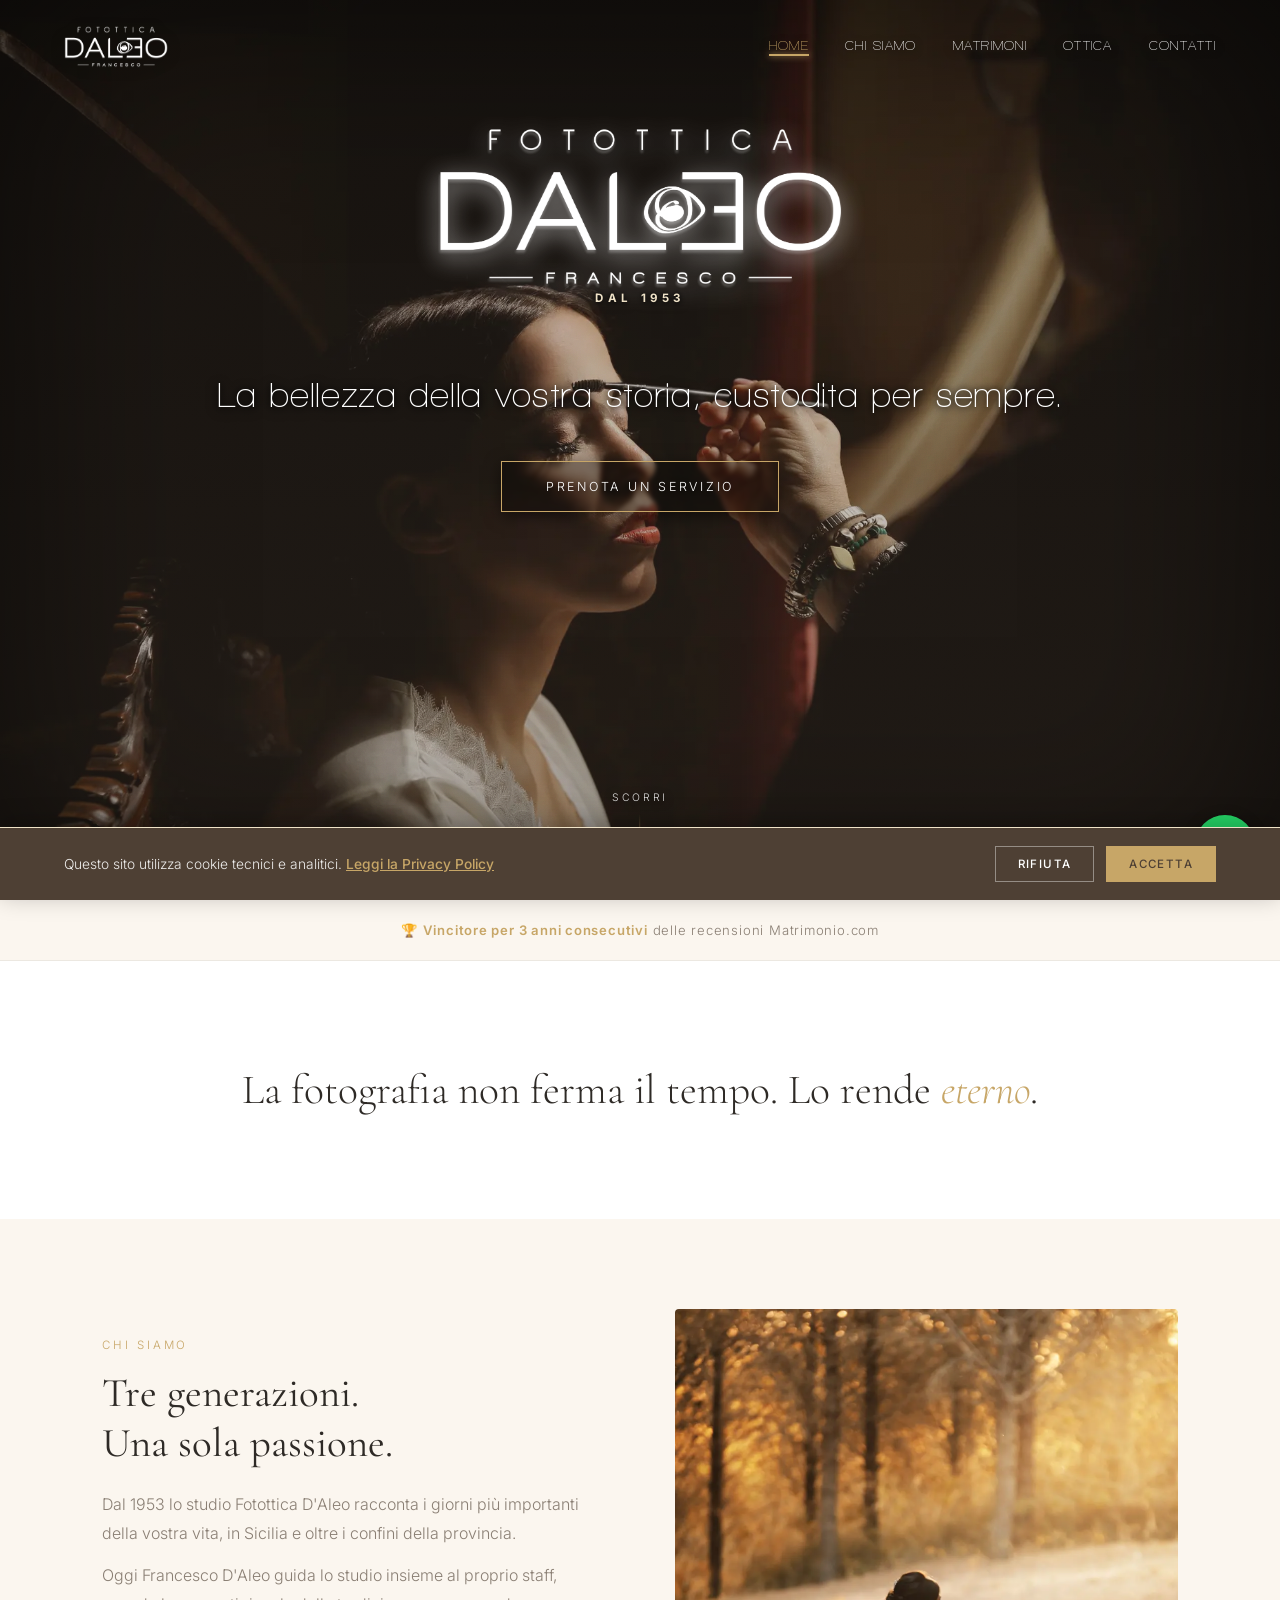
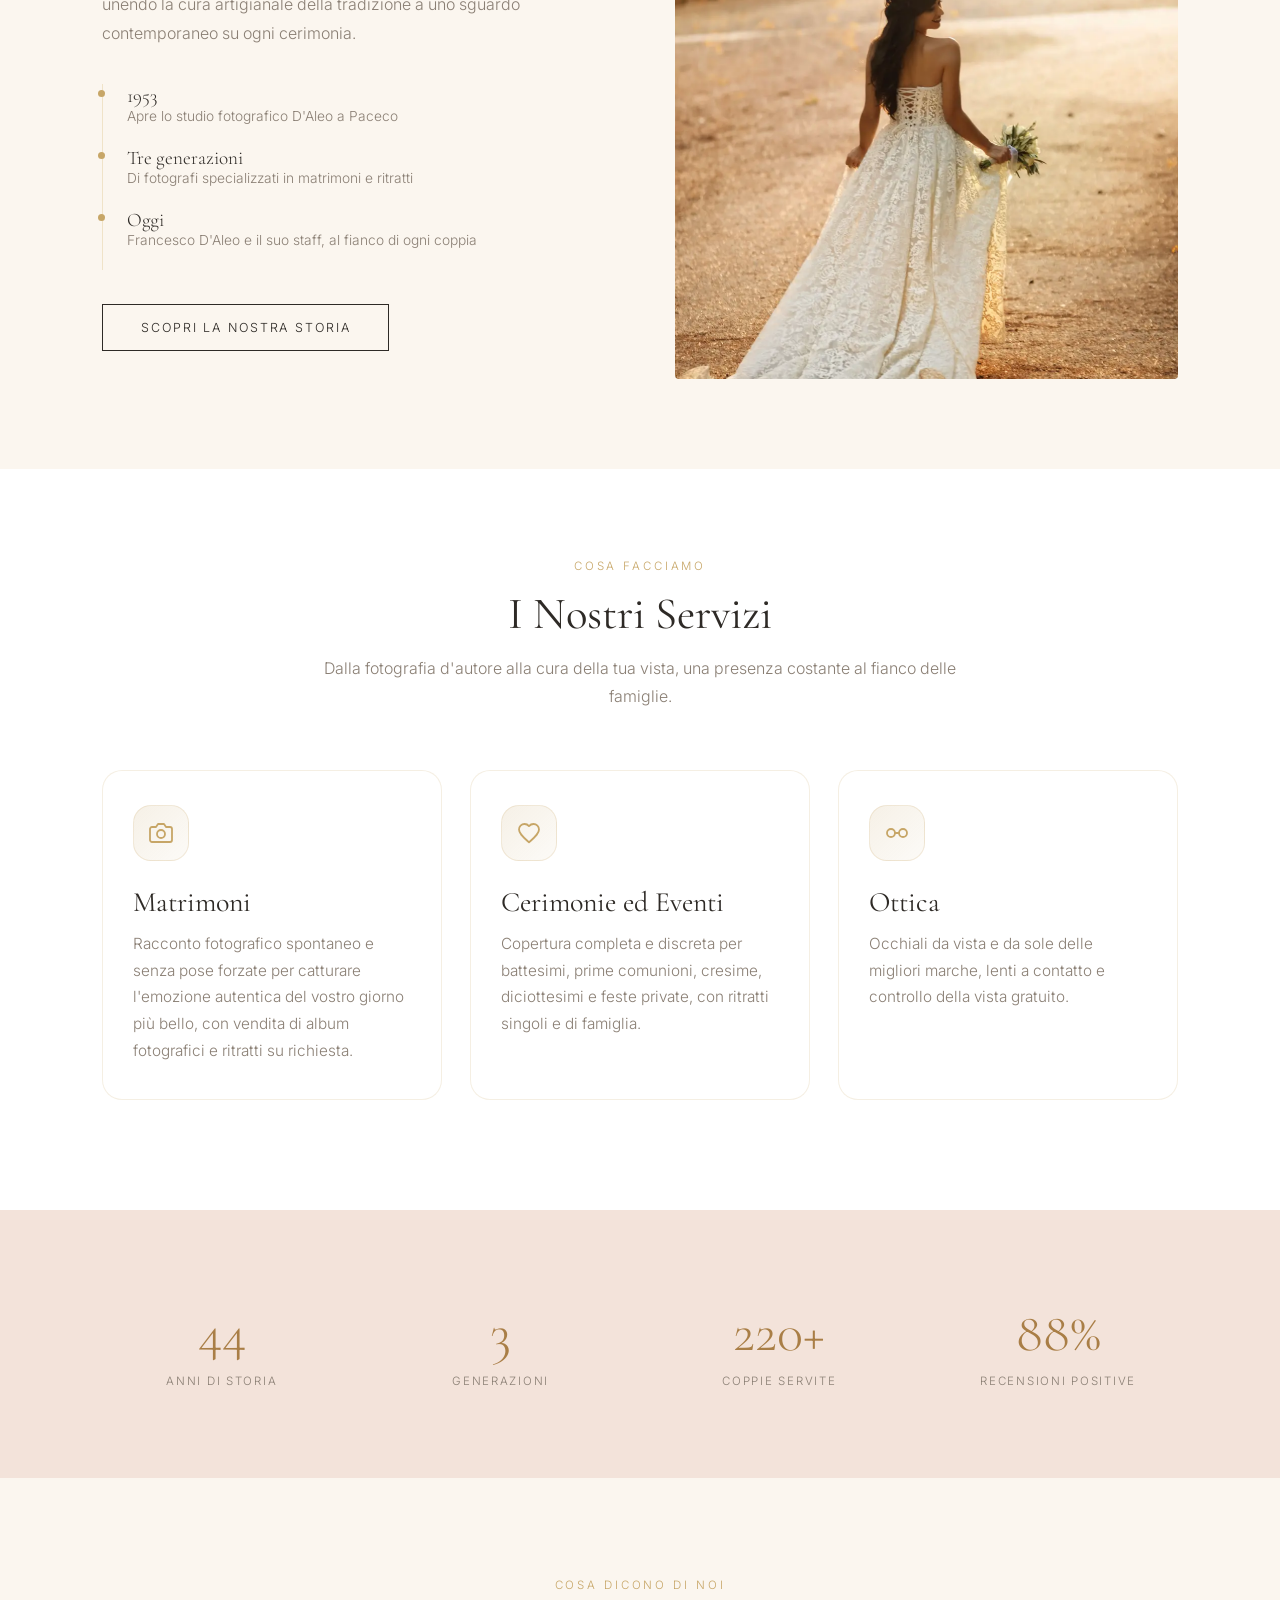
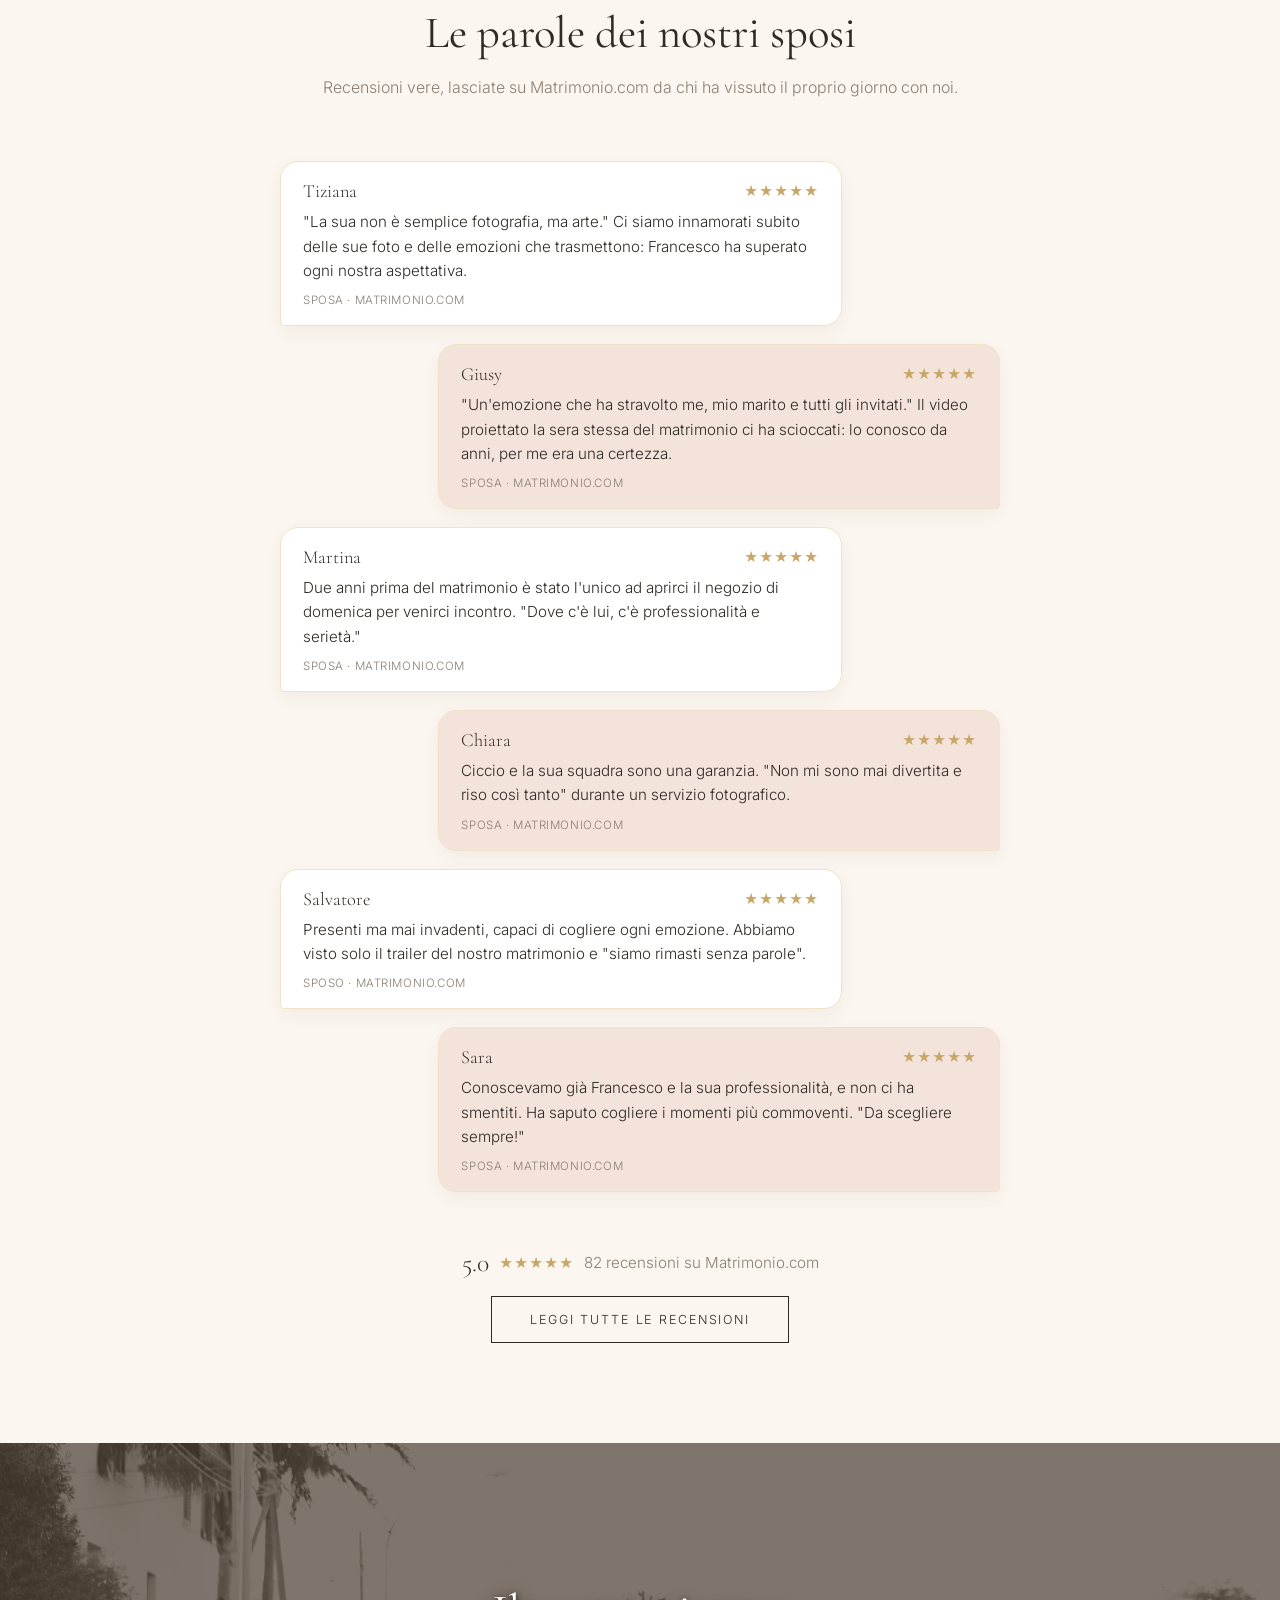
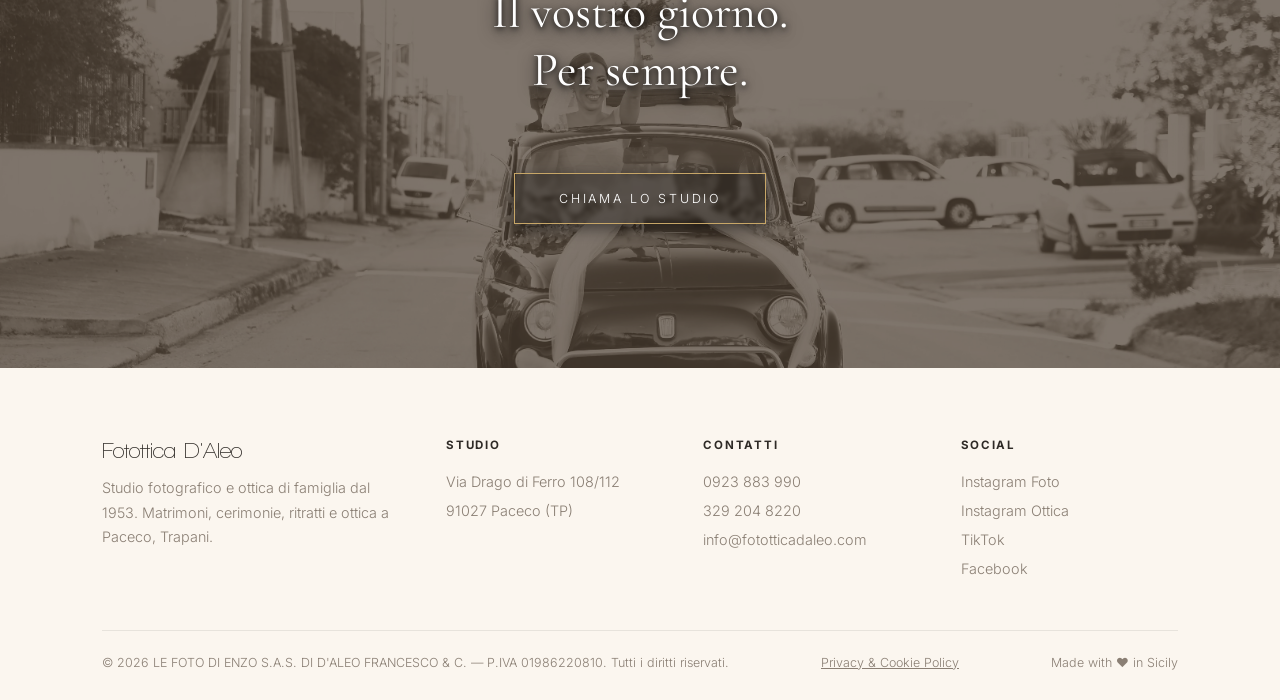
==== commit a639bfb5: "Add files via upload" ====
--- a/index.html
+++ b/index.html
@@ -3,7 +3,6 @@
 <head>
 <meta charset="UTF-8">
 <meta name="viewport" content="width=device-width, initial-scale=1.0">
-<!-- Google Consent Mode v2: di default nega tutto finche' l'utente non accetta dal banner -->
 <script>
   window.dataLayer = window.dataLayer || [];
   function gtag(){dataLayer.push(arguments);}
@@ -15,7 +14,6 @@
     'analytics_storage': consensoGiaDato ? 'granted' : 'denied'
   });
 </script>
-<!-- Google Analytics 4 -->
 <script async src="https://www.googletagmanager.com/gtag/js?id=G-DK2MC1ZC4C"></script>
 <script>
   gtag('js', new Date());
@@ -78,24 +76,7 @@
 </script>
 <style>
   .hero{position:relative; height:100vh; height:100dvh; min-height:640px; width:100%; display:flex; flex-direction:column; align-items:center; justify-content:flex-start; padding-top:14vh; overflow:hidden; background:var(--black);}
-  .hero-slides{position:absolute; inset:0;}
-  .hero-slide{position:absolute; inset:-4%; background-size:cover; background-position:center; opacity:0; animation:kenburns 35s linear infinite;}
-  
-  .hero-slide:nth-child(1){background-image:linear-gradient(rgba(78,64,52,.22),rgba(78,64,52,.4)), url('images/abito-sposa-tramonto-rosso.webp'); animation-delay:0s;}
-  .hero-slide:nth-child(2){background-image:linear-gradient(rgba(78,64,52,.22),rgba(78,64,52,.4)), url('images/sposi-ritratto-pineta-bosco.webp'); animation-delay:5s;}
-  .hero-slide:nth-child(3){background-image:linear-gradient(rgba(78,64,52,.22),rgba(78,64,52,.4)), url('images/sposi-con-cane-bouledog-giardino.webp'); animation-delay:10s;}
-  .hero-slide:nth-child(4){background-image:linear-gradient(rgba(78,64,52,.22),rgba(78,64,52,.4)), url('images/sposi-pineta-bosco-matrimonio.webp'); animation-delay:15s;}
-  .hero-slide:nth-child(5){background-image:linear-gradient(rgba(78,64,52,.22),rgba(78,64,52,.4)), url('images/matrimonio-tempio-segesta.webp'); animation-delay:20s;}
-  .hero-slide:nth-child(6){background-image:linear-gradient(rgba(78,64,52,.22),rgba(78,64,52,.4)), url('images/sposo-solleva-sposa-bianco-nero.webp'); animation-delay:25s;}
-  .hero-slide:nth-child(7){background-image:linear-gradient(rgba(78,64,52,.22),rgba(78,64,52,.4)), url('images/festa-matrimonio-maschere-party-serale.webp'); animation-delay:30s;}
-  
-  @keyframes kenburns{
-    0%   { opacity: 0; transform: scale(1.0) translate(0,0); }
-    3%   { opacity: 1; }
-    14%  { opacity: 1; }
-    17%  { opacity: 0; transform: scale(1.12) translate(-1%,-1%); }
-    100% { opacity: 0; transform: scale(1.12); }
-  }
+  .hero-slides{position:absolute; inset:0; background-image:linear-gradient(rgba(78,64,52,.28),rgba(78,64,52,.42)), url('images/preparazione-sposa-trucco.webp'); background-size:cover; background-position:center;}
 
   .grain{position:absolute; inset:0; z-index:1; pointer-events:none; opacity:.06; mix-blend-mode:overlay;
     background-image:url("data:image/svg+xml,%3Csvg xmlns='http://www.w3.org/2000/svg' width='120' height='120'%3E%3Cfilter id='n'%3E%3CfeTurbulence type='fractalNoise' baseFrequency='0.9' numOctaves='2' stitchTiles='stitch'/%3E%3C/filter%3E%3Crect width='100%25' height='100%25' filter='url(%23n)'/%3E%3C/svg%3E");}
@@ -104,14 +85,8 @@
   .hero-content{position:relative; z-index:2; text-align:center; color:#fff; padding:0 24px; will-change:transform; text-shadow: 0 4px 18px rgba(0,0,0,0.85), 0 2px 6px rgba(0,0,0,0.9);}
   .hero-eyebrow{font-size:.72rem; letter-spacing:.4em; text-transform:uppercase; color:var(--gold-dim); margin-bottom:26px; opacity:0; animation:fadeUp 1.2s ease forwards .3s; text-shadow: 0 2px 10px rgba(0,0,0,0.9), 0 0 4px rgba(0,0,0,0.8);}
   
-  /* AGGIORNATO CON FONT WALKWAY BLACK */
-  .hero-title{font-family: 'Walkway Black', 'Montserrat', sans-serif !important; font-weight:normal; font-size:clamp(3rem,8vw,7rem); line-height:1.02; letter-spacing:.01em; display:flex; flex-wrap:wrap; justify-content:center; gap:.28em; filter: drop-shadow(0 6px 12px rgba(0,0,0,0.7));}
-  
-  .hero-title .word{overflow:hidden;}
-  .hero-title .word span{display:inline-block; transform:translateY(115%); animation:wordUp 1s cubic-bezier(.22,1,.36,1) forwards;}
-  .hero-title .word:nth-child(1) span{animation-delay:.5s;}
-  .hero-title .word:nth-child(2) span{animation-delay:.65s; color:var(--gold); font-style:normal;}
-  @keyframes wordUp{to{transform:translateY(0);}}
+  .hero-logo{display:flex; justify-content:center; opacity:0; animation:fadeUp 1.2s cubic-bezier(.22,1,.36,1) forwards .5s; filter: drop-shadow(0 6px 12px rgba(0,0,0,0.7)) brightness(0) invert(1);}
+  .hero-logo img{width:clamp(220px,32vw,420px); height:auto; display:block;}
   .hero-sub{margin-top:24px; font-weight:300; font-size:1.08rem; color:rgba(255,255,255,.95); letter-spacing:.03em; opacity:0; animation:fadeUp 1.4s ease forwards 1.05s; text-shadow: 0 2px 12px rgba(0,0,0,0.95), 0 0 6px rgba(0,0,0,0.9);}
   .hero-cta{display:inline-block; margin-top:46px; padding:17px 44px; border:1px solid var(--gold); color:#fff; font-size:.78rem; letter-spacing:.22em; text-transform:uppercase; position:relative; overflow:hidden; opacity:0; animation:fadeUp 1.4s ease forwards 1.3s; transition:color .4s ease, transform .25s ease; background: rgba(0,0,0,0.3); -webkit-backdrop-filter: blur(2px); backdrop-filter: blur(2px); box-shadow: 0 4px 15px rgba(0,0,0,0.5);}
   .hero-cta span{position:relative; z-index:2;}
@@ -123,6 +98,11 @@
   .scroll-line{width:1px; height:46px; background:linear-gradient(rgba(255,255,255,0),var(--gold)); position:relative; overflow:hidden;}
   .scroll-line::after{content:''; position:absolute; top:-100%; left:0; width:100%; height:100%; background:linear-gradient(#fff,var(--gold)); animation:scrollmove 2.2s ease-in-out infinite;}
   @keyframes scrollmove{0%{top:-100%;}100%{top:100%;}}
+
+  /* Fascia premio: vincitore recensioni Matrimonio.com */
+  .award-strip{background:var(--bg-soft); text-align:center; padding:22px 8vw; border-bottom:1px solid rgba(0,0,0,.06);}
+  .award-strip p{font-size:.82rem; letter-spacing:.06em; color:var(--ink-soft);}
+  .award-strip strong{color:var(--gold); font-weight:600;}
 </style>
 <script type="application/ld+json">
 {
@@ -164,11 +144,10 @@
 <body>
 
 <nav id="nav">
-  <div class="logo"><span class="dot"></span><span style="font-family: 'Walkway Black', 'Montserrat', sans-serif !important; font-size: 1.35rem; letter-spacing: 0.05em; font-weight: normal;">Fotottica <em style="color: var(--gold); font-style: normal;">D'Aleo</em></span></div>
+  <a href="index.html" class="logo"><img src="images/logo.png" alt="Fotottica D'Aleo" class="logo-img"></a>
   <div class="nav-links" id="navLinks">
     <a href="index.html" class="active">Home</a>
     <a href="chi-siamo.html">Chi Siamo</a>
-    <a href="servizi.html">Servizi</a>
     <a href="matrimoni.html">Matrimoni</a>
     <a href="ottica.html">Ottica</a>
     <a href="contatti.html">Contatti</a>
@@ -177,22 +156,11 @@
 </nav>
 
 <section class="hero" id="heroSection">
-  <div class="hero-slides">
-    <div class="hero-slide"></div>
-    <div class="hero-slide"></div>
-    <div class="hero-slide"></div>
-    <div class="hero-slide"></div>
-    <div class="hero-slide"></div>
-    <div class="hero-slide"></div>
-    <div class="hero-slide"></div>
-  </div>
+  <div class="hero-slides"></div>
   <div class="grain"></div>
   <div class="vignette"></div>
   <div class="hero-content" id="heroContent">
-    <h1 class="hero-title">
-      <span class="word"><span>Fotottica</span></span>
-      <span class="word"><span>D'Aleo</span></span>
-    </h1>
+    <div class="hero-logo"><img src="images/logo.png" alt="Fotottica D'Aleo"></div>
     <div class="hero-eyebrow"><b>Dal 1953</b></div>
     <br>
     <p class="hero-sub">La bellezza della vostra storia, custodita per sempre.</p>
@@ -200,6 +168,10 @@
   </div>
   <div class="scroll-indicator"><span>Scorri</span><div class="scroll-line"></div></div>
 </section>
+
+<div class="award-strip">
+  <p>🏆 <strong>Vincitore per 3 anni consecutivi</strong> delle recensioni Matrimonio.com</p>
+</div>
 
 <section class="statement">
   <p>
@@ -213,17 +185,17 @@
     <div class="reveal">
       <div class="legacy-eyebrow">Chi siamo</div>
       <h2>Tre generazioni. <br>Una sola passione.</h2>
-      <p>Dal 1953 lo studio Fotottica D'Aleo racconta i giorni più importanti delle famiglie di Paceco e della provincia di Trapani.</p>
-      <p>Oggi Francesco D'Aleo porta avanti il nome di famiglia, unendo la cura artigianale della tradizione a uno sguardo contemporaneo su ogni cerimonia.</p>
+      <p>Dal 1953 lo studio Fotottica D'Aleo racconta i giorni più importanti della vostra vita, in Sicilia e oltre i confini della provincia.</p>
+      <p>Oggi Francesco D'Aleo guida lo studio insieme al proprio staff, unendo la cura artigianale della tradizione a uno sguardo contemporaneo su ogni cerimonia.</p>
       <div class="gen-line">
         <div class="gen-item"><div class="gen-year">1953</div><div class="gen-desc">Apre lo studio fotografico D'Aleo a Paceco</div></div>
         <div class="gen-item"><div class="gen-year">Tre generazioni</div><div class="gen-desc">Di fotografi specializzati in matrimoni e ritratti</div></div>
-        <div class="gen-item"><div class="gen-year">Oggi</div><div class="gen-desc">Francesco D'Aleo, reportage d'autore per ogni cerimonia</div></div>
+        <div class="gen-item"><div class="gen-year">Oggi</div><div class="gen-desc">Francesco D'Aleo e il suo staff, al fianco di ogni coppia</div></div>
       </div>
       <a href="chi-siamo.html" class="btn btn-dark magnetic" style="margin-top:34px;"><span>Scopri la nostra storia</span></a>
     </div>
     <div class="legacy-photo reveal tall">
-      <img src="images/sposi-in-posa-piazza-centro-storico.webp" alt="Sposi messi in posa nel centro storico durante il servizio fotografico di Fotottica D'Aleo" style="width:100%; height:100%; object-fit:cover;">
+      <img src="images/sposa-in-abito-da-cerimonia-di-schiena-con-bouquet-tramonto.webp" alt="Sposa in abito da cerimonia di schiena con bouquet al tramonto, servizio fotografico Fotottica D'Aleo" style="width:100%; height:100%; object-fit:cover;">
       <div class="frame"></div>
     </div>
   </div>
@@ -236,13 +208,13 @@
     <p>Dalla fotografia d'autore alla cura della tua vista, una presenza costante al fianco delle famiglie.</p>
   </div>
 
-  <div class="services-clean-grid reveal">
-    <div class="service-clean-card featured">
+  <div class="services-clean-grid three-col reveal">
+    <div class="service-clean-card">
       <div class="service-clean-icon">
         <svg viewBox="0 0 24 24" fill="none" stroke-width="1.8" stroke-linecap="round" stroke-linejoin="round"><path d="M23 19a2 2 0 0 1-2 2H3a2 2 0 0 1-2-2V8a2 2 0 0 1 2-2h4l2-3h6l2 3h4a2 2 0 0 1 2 2z"/><circle cx="12" cy="13" r="4"/></svg>
       </div>
-      <h3>Reportage Matrimoni</h3>
-      <p>Racconto fotografico spontaneo e senza pose forzate per catturare l'emozione autentica del vostro giorno più bello.</p>
+      <h3>Matrimoni</h3>
+      <p>Racconto fotografico spontaneo e senza pose forzate per catturare l'emozione autentica del vostro giorno più bello, con vendita di album fotografici e ritratti su richiesta.</p>
     </div>
 
     <div class="service-clean-card">
@@ -250,39 +222,15 @@
         <svg viewBox="0 0 24 24" fill="none" stroke-width="1.8" stroke-linecap="round" stroke-linejoin="round"><path d="M12 21.35l-1.45-1.32C5.4 15.36 2 12.28 2 8.5 2 5.42 4.42 3 7.5 3c1.74 0 3.41.81 4.5 2.09C13.09 3.81 14.76 3 16.5 3 19.58 3 22 5.42 22 8.5c0 3.78-3.4 6.86-8.55 11.54L12 21.35z"/></svg>
       </div>
       <h3>Cerimonie ed Eventi</h3>
-      <p>Copertura completa e discreta per battesimi, prime comunioni, cresime, diciottesimi e feste private.</p>
-    </div>
-
-    <div class="service-clean-card">
-      <div class="service-clean-icon">
-        <svg viewBox="0 0 24 24" fill="none" stroke-width="1.8" stroke-linecap="round" stroke-linejoin="round"><path d="M20 21v-2a4 4 0 0 0-4-4H8a4 4 0 0 0-4 4v2"/><circle cx="12" cy="7" r="4"/></svg>
-      </div>
-      <h3>Ritratti e Fototessere</h3>
-      <p>Sessioni fotografiche in sala posa per ritratti singoli, di famiglia, book e fototessere per documenti.</p>
-    </div>
-
-    <div class="service-clean-card">
-      <div class="service-clean-icon">
-        <svg viewBox="0 0 24 24" fill="none" stroke-width="1.8" stroke-linecap="round" stroke-linejoin="round"><path d="M1 12s4-8 11-8 11 8 11 8-4 8-11 8-11-8-11-8z"/><circle cx="12" cy="12" r="3"/></svg>
-      </div>
-      <h3>Controllo della Vista</h3>
-      <p>Misurazione precisa dell'efficienza visiva ed esame optometrico effettuato in sede con strumentazione dedicata.</p>
+      <p>Copertura completa e discreta per battesimi, prime comunioni, cresime, diciottesimi e feste private, con ritratti singoli e di famiglia.</p>
     </div>
 
     <div class="service-clean-card">
       <div class="service-clean-icon">
         <svg viewBox="0 0 24 24" fill="none" stroke-width="1.8" stroke-linecap="round" stroke-linejoin="round"><circle cx="6" cy="12" r="4"/><circle cx="18" cy="12" r="4"/><line x1="10" y1="12" x2="14" y2="12"/></svg>
       </div>
-      <h3>Occhiali da Vista e Sole</h3>
-      <p>Consulenza d'immagine su misura e un'ampia scelta tra i migliori brand di montature e lenti di altissima qualità.</p>
-    </div>
-
-    <div class="service-clean-card">
-      <div class="service-clean-icon">
-        <svg viewBox="0 0 24 24" fill="none" stroke-width="1.8" stroke-linecap="round" stroke-linejoin="round"><circle cx="12" cy="12" r="10"/><circle cx="12" cy="12" r="4"/></svg>
-      </div>
-      <h3>Lenti a Contatto</h3>
-      <p>Applicazione, prova e fornitura di lenti a contatto morbide, giornaliere o mensili per ogni tipo di difetto visivo.</p>
+      <h3>Ottica</h3>
+      <p>Occhiali da vista e da sole delle migliori marche, lenti a contatto e controllo della vista gratuito.</p>
     </div>
   </div>
 </section>
@@ -292,6 +240,50 @@
   <div class="reveal"><div class="stat-num" data-count="3">0</div><div class="stat-label">Generazioni</div></div>
   <div class="reveal"><div class="stat-num" data-count="270" data-suffix="+">0</div><div class="stat-label">Coppie servite</div></div>
   <div class="reveal"><div class="stat-num" data-count="98" data-suffix="%">0</div><div class="stat-label">Recensioni positive</div></div>
+</section>
+
+<section class="reviews-chat" id="recensioni">
+  <div class="section-head reveal">
+    <div class="section-eyebrow">Cosa dicono di noi</div>
+    <h2>Le parole dei nostri sposi</h2>
+    <p>Recensioni vere, lasciate su Matrimonio.com da chi ha vissuto il proprio giorno con noi.</p>
+  </div>
+  <div class="chat-thread">
+    <div class="chat-bubble reveal">
+      <div class="chat-bubble-head"><span class="chat-name">Tiziana</span><span class="chat-stars">★★★★★</span></div>
+      <p>"La sua non è semplice fotografia, ma arte." Ci siamo innamorati subito delle sue foto e delle emozioni che trasmettono: Francesco ha superato ogni nostra aspettativa.</p>
+      <span class="chat-date">Sposa · matrimonio.com</span>
+    </div>
+    <div class="chat-bubble mine reveal">
+      <div class="chat-bubble-head"><span class="chat-name">Giusy</span><span class="chat-stars">★★★★★</span></div>
+      <p>"Un'emozione che ha stravolto me, mio marito e tutti gli invitati." Il video proiettato la sera stessa del matrimonio ci ha scioccati: lo conosco da anni, per me era una certezza.</p>
+      <span class="chat-date">Sposa · matrimonio.com</span>
+    </div>
+    <div class="chat-bubble reveal">
+      <div class="chat-bubble-head"><span class="chat-name">Martina</span><span class="chat-stars">★★★★★</span></div>
+      <p>Due anni prima del matrimonio è stato l'unico ad aprirci il negozio di domenica per venirci incontro. "Dove c'è lui, c'è professionalità e serietà."</p>
+      <span class="chat-date">Sposa · matrimonio.com</span>
+    </div>
+    <div class="chat-bubble mine reveal">
+      <div class="chat-bubble-head"><span class="chat-name">Chiara</span><span class="chat-stars">★★★★★</span></div>
+      <p>Ciccio e la sua squadra sono una garanzia. "Non mi sono mai divertita e riso così tanto" durante un servizio fotografico.</p>
+      <span class="chat-date">Sposa · matrimonio.com</span>
+    </div>
+    <div class="chat-bubble reveal">
+      <div class="chat-bubble-head"><span class="chat-name">Salvatore</span><span class="chat-stars">★★★★★</span></div>
+      <p>Presenti ma mai invadenti, capaci di cogliere ogni emozione. Abbiamo visto solo il trailer del nostro matrimonio e "siamo rimasti senza parole".</p>
+      <span class="chat-date">Sposo · matrimonio.com</span>
+    </div>
+    <div class="chat-bubble mine reveal">
+      <div class="chat-bubble-head"><span class="chat-name">Sara</span><span class="chat-stars">★★★★★</span></div>
+      <p>Conoscevamo già Francesco e la sua professionalità, e non ci ha smentiti. Ha saputo cogliere i momenti più commoventi. "Da scegliere sempre!"</p>
+      <span class="chat-date">Sposa · matrimonio.com</span>
+    </div>
+  </div>
+  <div class="reviews-cta reveal">
+    <div class="reviews-score"><span class="reviews-score-num">5.0</span><span class="chat-stars">★★★★★</span><span>82 recensioni su Matrimonio.com</span></div>
+    <a href="https://www.matrimonio.com/fotografo-matrimonio/fotottica-daleo--e185344/opinioni" target="_blank" rel="noopener" class="btn btn-dark">Leggi tutte le recensioni</a>
+  </div>
 </section>
 
 <section class="cta-section">
@@ -317,6 +309,7 @@
     <div class="footer-col">
       <h4>Contatti</h4>
       <a href="tel:+390923883990">0923 883 990</a>
+      <a href="tel:+393292048220">329 204 8220</a>
       <a href="mailto:info@fototticadaleo.com">info@fototticadaleo.com</a>
     </div>
     <div class="footer-col">
@@ -342,7 +335,7 @@
   </div>
 </div>
 
-<a href="https://wa.me/39 0923 883 990?text=Salve,%20vorrei%20avere%20maggiori%20informazioni%20riguardo%20..." 
+<a href="https://wa.me/+390923883990?text=Salve,%20ho%20visto%20il%20vostro%20sito,%20vorrei%20avere%20maggiori%20informazioni%20riguardo..." 
    class="whatsapp-float" 
    target="_blank" 
    rel="noopener" 
--- a/assets/style.css
+++ b/assets/style.css
@@ -1,7 +1,7 @@
 @font-face {
   font-family: 'Walkway Black';
-  src: url('fonts/Walkway-Black.woff') format('woff'),
-       url('fonts/Walkway-Black.ttf') format('truetype');
+  src: url('fonts/Walkway-SemiBold.woff') format('woff'),
+       url('fonts/Walkway-SemiBold.ttf') format('truetype');
   font-weight: 400;
   font-style: normal;
   font-display: swap;
@@ -92,6 +92,20 @@
   gap: 10px;
   transition: color 0.4s ease;
   text-shadow: 0 2px 8px rgba(0, 0, 0, 0.85);
+}
+
+/* Logo immagine: bianco quando la nav è trasparente sull'hero,
+   torna al colore originale (nero) quando la nav diventa bianca */
+.logo-img {
+  height: 42px;
+  width: auto;
+  display: block;
+  filter: brightness(0) invert(1) drop-shadow(0 2px 6px rgba(0,0,0,0.5));
+  transition: filter 0.4s ease, height 0.4s ease;
+}
+nav.scrolled .logo-img {
+  filter: none;
+  height: 36px;
 }
 
 nav.scrolled .logo { 
@@ -970,6 +984,15 @@
   display: grid;
   grid-template-columns: repeat(2, 1fr);
   gap: 28px;
+}
+
+.services-clean-grid.three-col {
+  grid-template-columns: repeat(3, 1fr);
+}
+@media (max-width: 900px) {
+  .services-clean-grid.three-col {
+    grid-template-columns: 1fr;
+  }
 }
 
 .service-clean-card {
@@ -1149,3 +1172,105 @@
   transform: scale(1.1);
   background-color: #20ba5a;
 }
+
+/* Sezione recensioni in stile chat/messaggi (index.html) */
+.reviews-chat {
+  padding: 100px 8vw;
+  background: var(--bg-soft);
+}
+
+.chat-thread {
+  max-width: 720px;
+  margin: 50px auto 0;
+  display: flex;
+  flex-direction: column;
+  gap: 18px;
+}
+
+.chat-bubble {
+  align-self: flex-start;
+  max-width: 78%;
+  background: #fff;
+  border: 1px solid var(--gold-dim);
+  border-radius: 18px 18px 18px 4px;
+  padding: 18px 22px;
+  box-shadow: 0 6px 18px rgba(78,64,52,0.06);
+}
+
+.chat-bubble.mine {
+  align-self: flex-end;
+  background: var(--blush);
+  border-radius: 18px 18px 4px 18px;
+}
+
+.chat-bubble-head {
+  display: flex;
+  align-items: center;
+  justify-content: space-between;
+  gap: 12px;
+  margin-bottom: 8px;
+}
+
+.chat-name {
+  font-family: 'Cormorant Garamond', serif;
+  font-size: 1.15rem;
+  color: var(--ink);
+}
+
+.chat-stars {
+  color: var(--gold);
+  font-size: 0.85rem;
+  letter-spacing: 1px;
+}
+
+.chat-bubble p {
+  font-size: 0.95rem;
+  line-height: 1.6;
+  color: var(--ink);
+}
+
+.chat-date {
+  display: block;
+  margin-top: 10px;
+  font-size: 0.72rem;
+  letter-spacing: 0.05em;
+  text-transform: uppercase;
+  color: var(--ink-soft);
+}
+
+.reviews-cta {
+  margin-top: 55px;
+  display: flex;
+  flex-direction: column;
+  align-items: center;
+  gap: 18px;
+  text-align: center;
+}
+
+.reviews-score {
+  display: flex;
+  align-items: center;
+  gap: 10px;
+  font-size: 0.95rem;
+  color: var(--ink-soft);
+}
+
+.reviews-score-num {
+  font-family: 'Cormorant Garamond', serif;
+  font-size: 1.6rem;
+  color: var(--ink);
+}
+
+.reviews-cta .btn-dark {
+  border-color: var(--ink);
+  color: var(--ink);
+}
+
+.reviews-cta .btn-dark:hover {
+  background: var(--ink);
+  color: #fff;
+}
+
+@media (max-width: 640px) {
+  .chat-bubble { max-width: 92%; }
+}
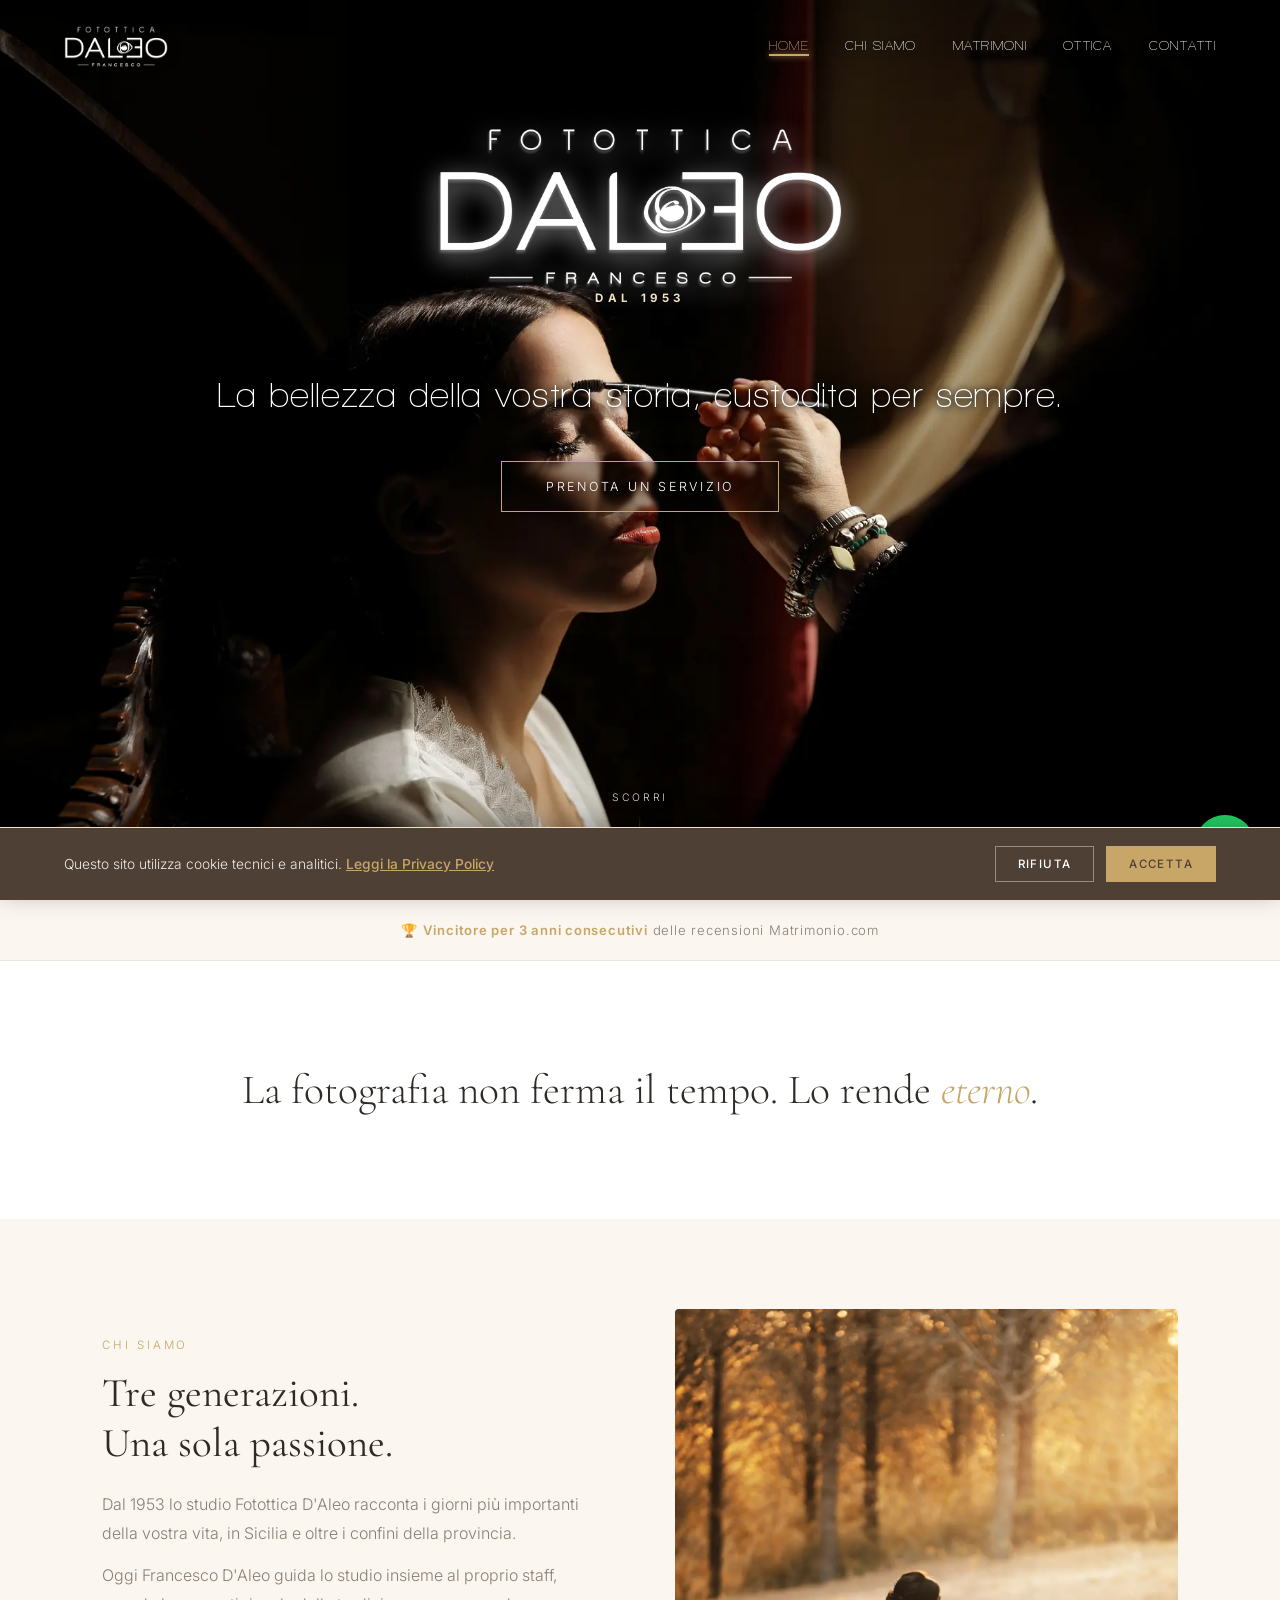
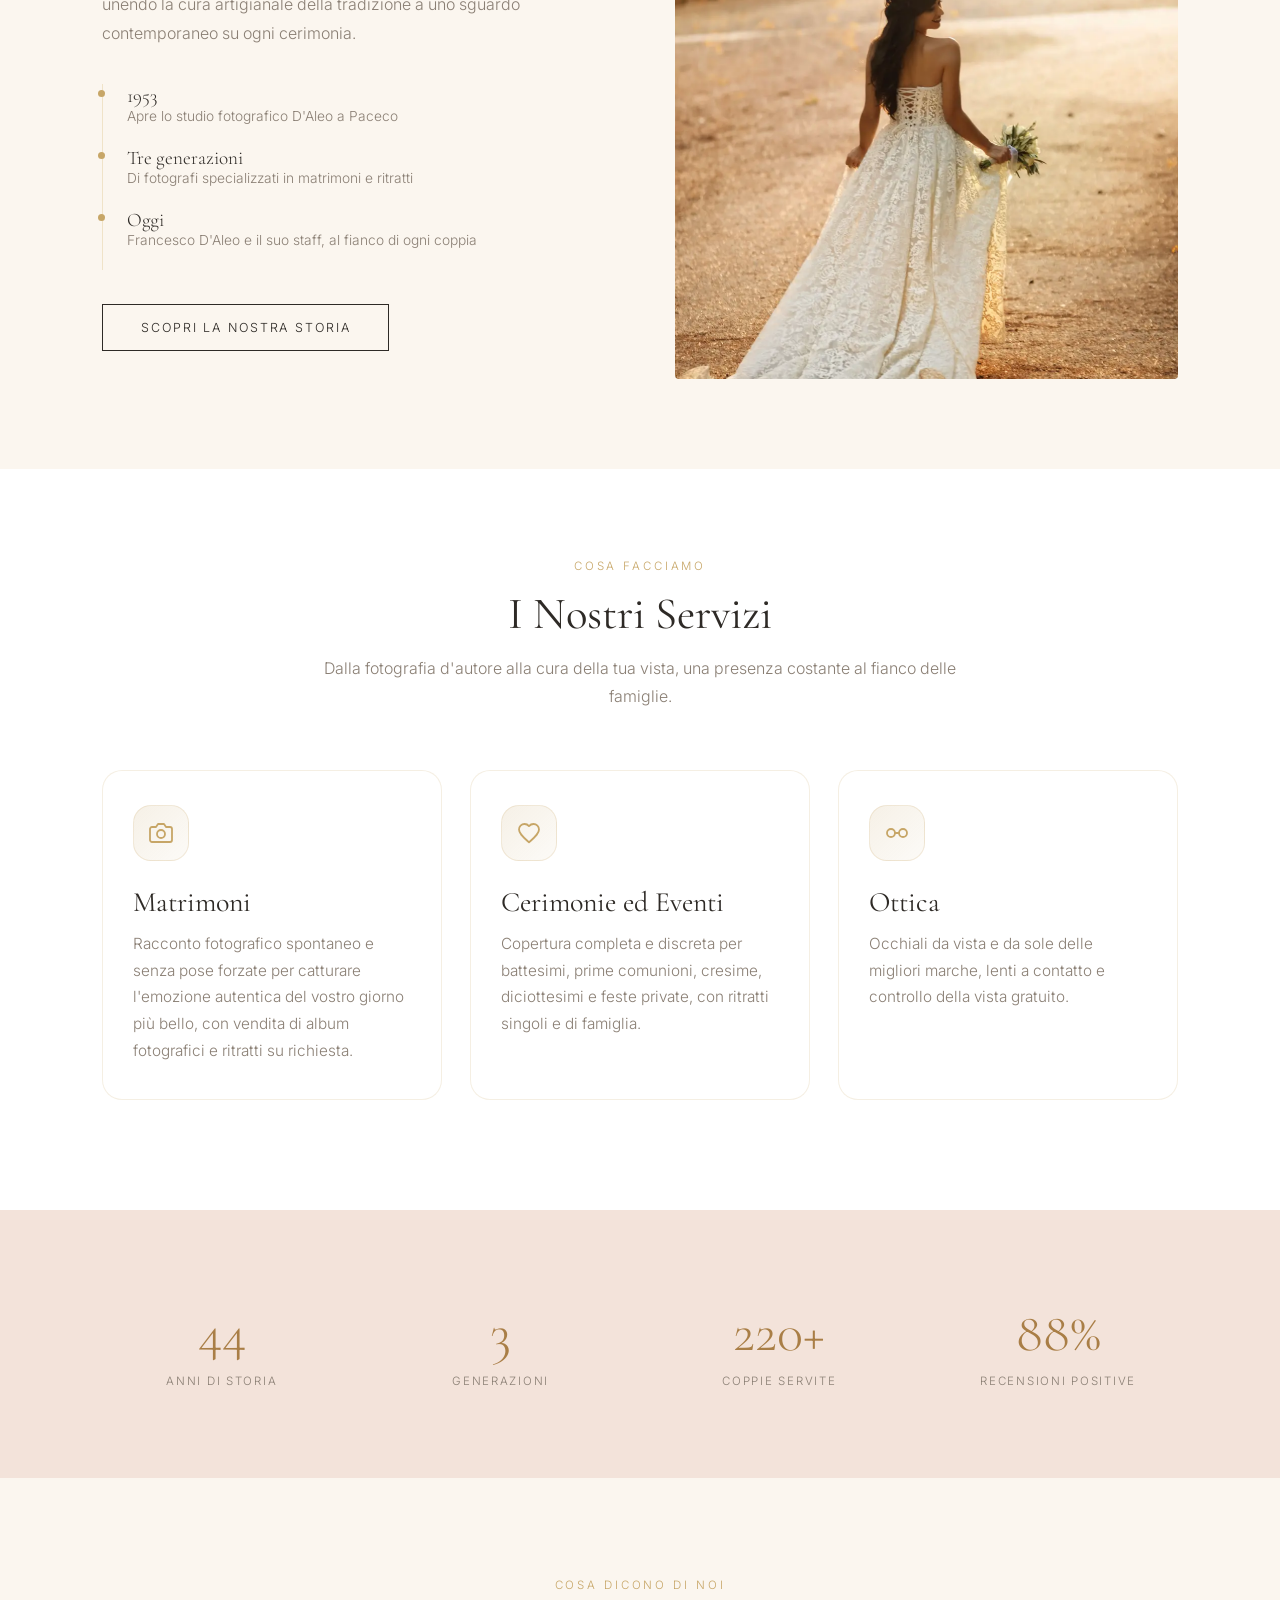
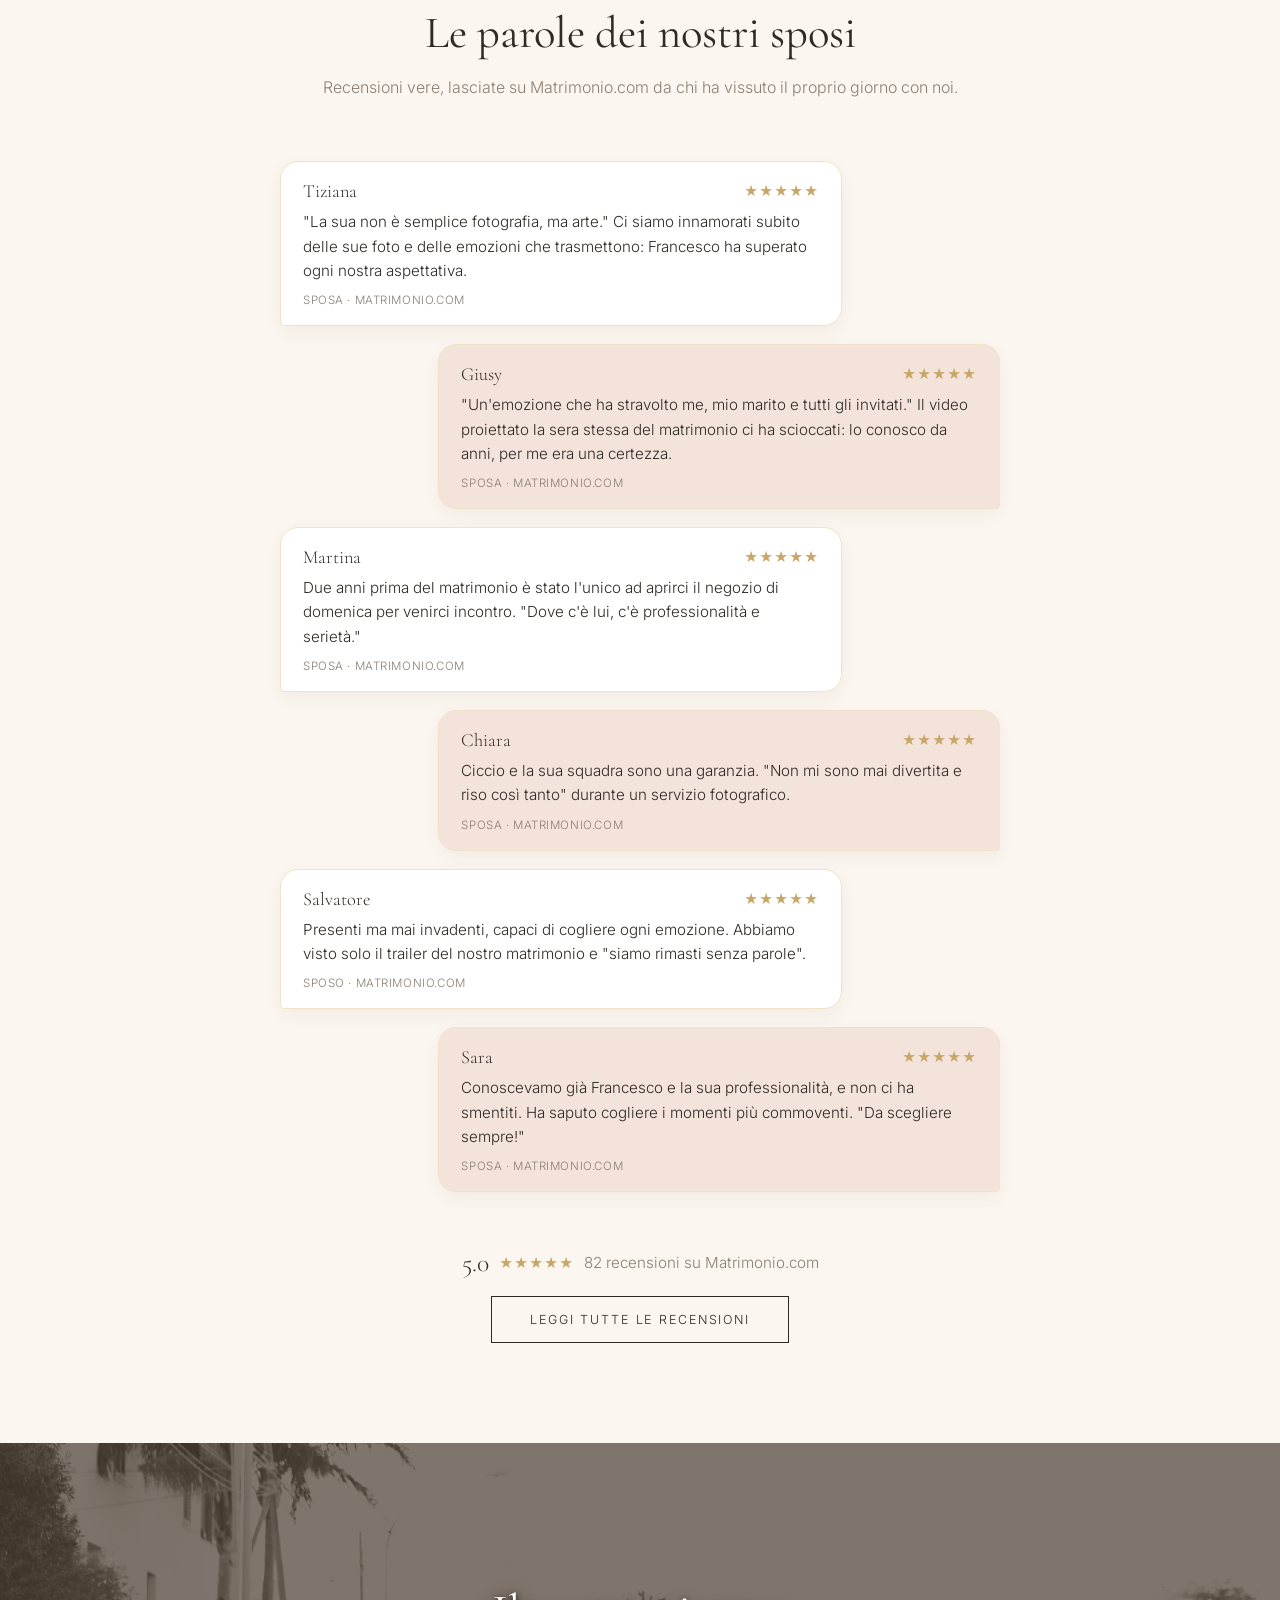
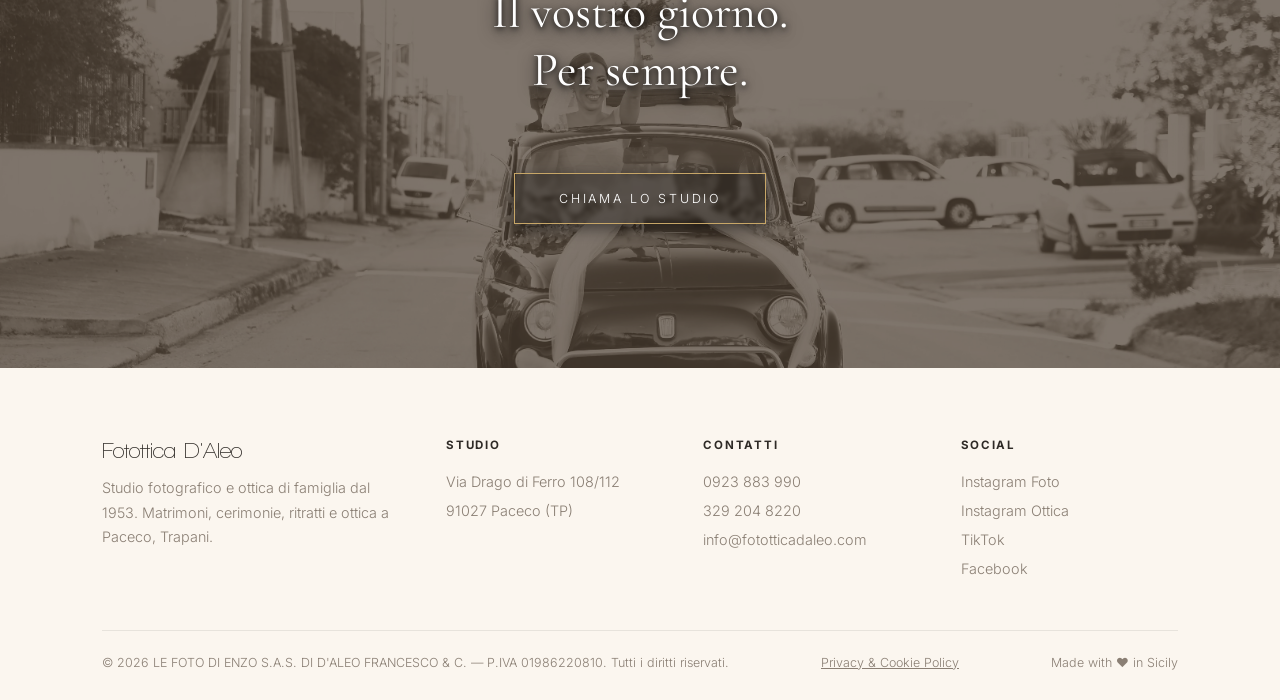
==== commit 7c64de37: "Add files via upload" ====
--- a/index.html
+++ b/index.html
@@ -76,7 +76,7 @@
 </script>
 <style>
   .hero{position:relative; height:100vh; height:100dvh; min-height:640px; width:100%; display:flex; flex-direction:column; align-items:center; justify-content:flex-start; padding-top:14vh; overflow:hidden; background:var(--black);}
-  .hero-slides{position:absolute; inset:0; background-image:linear-gradient(rgba(78,64,52,.28),rgba(78,64,52,.42)), url('images/preparazione-sposa-trucco.webp'); background-size:cover; background-position:center;}
+  .hero-slides{position:absolute; inset:0; background-image:url('images/preparazione-sposa-trucco.webp'); background-size:cover; background-position:center;}
 
   .grain{position:absolute; inset:0; z-index:1; pointer-events:none; opacity:.06; mix-blend-mode:overlay;
     background-image:url("data:image/svg+xml,%3Csvg xmlns='http://www.w3.org/2000/svg' width='120' height='120'%3E%3Cfilter id='n'%3E%3CfeTurbulence type='fractalNoise' baseFrequency='0.9' numOctaves='2' stitchTiles='stitch'/%3E%3C/filter%3E%3Crect width='100%25' height='100%25' filter='url(%23n)'/%3E%3C/svg%3E");}
